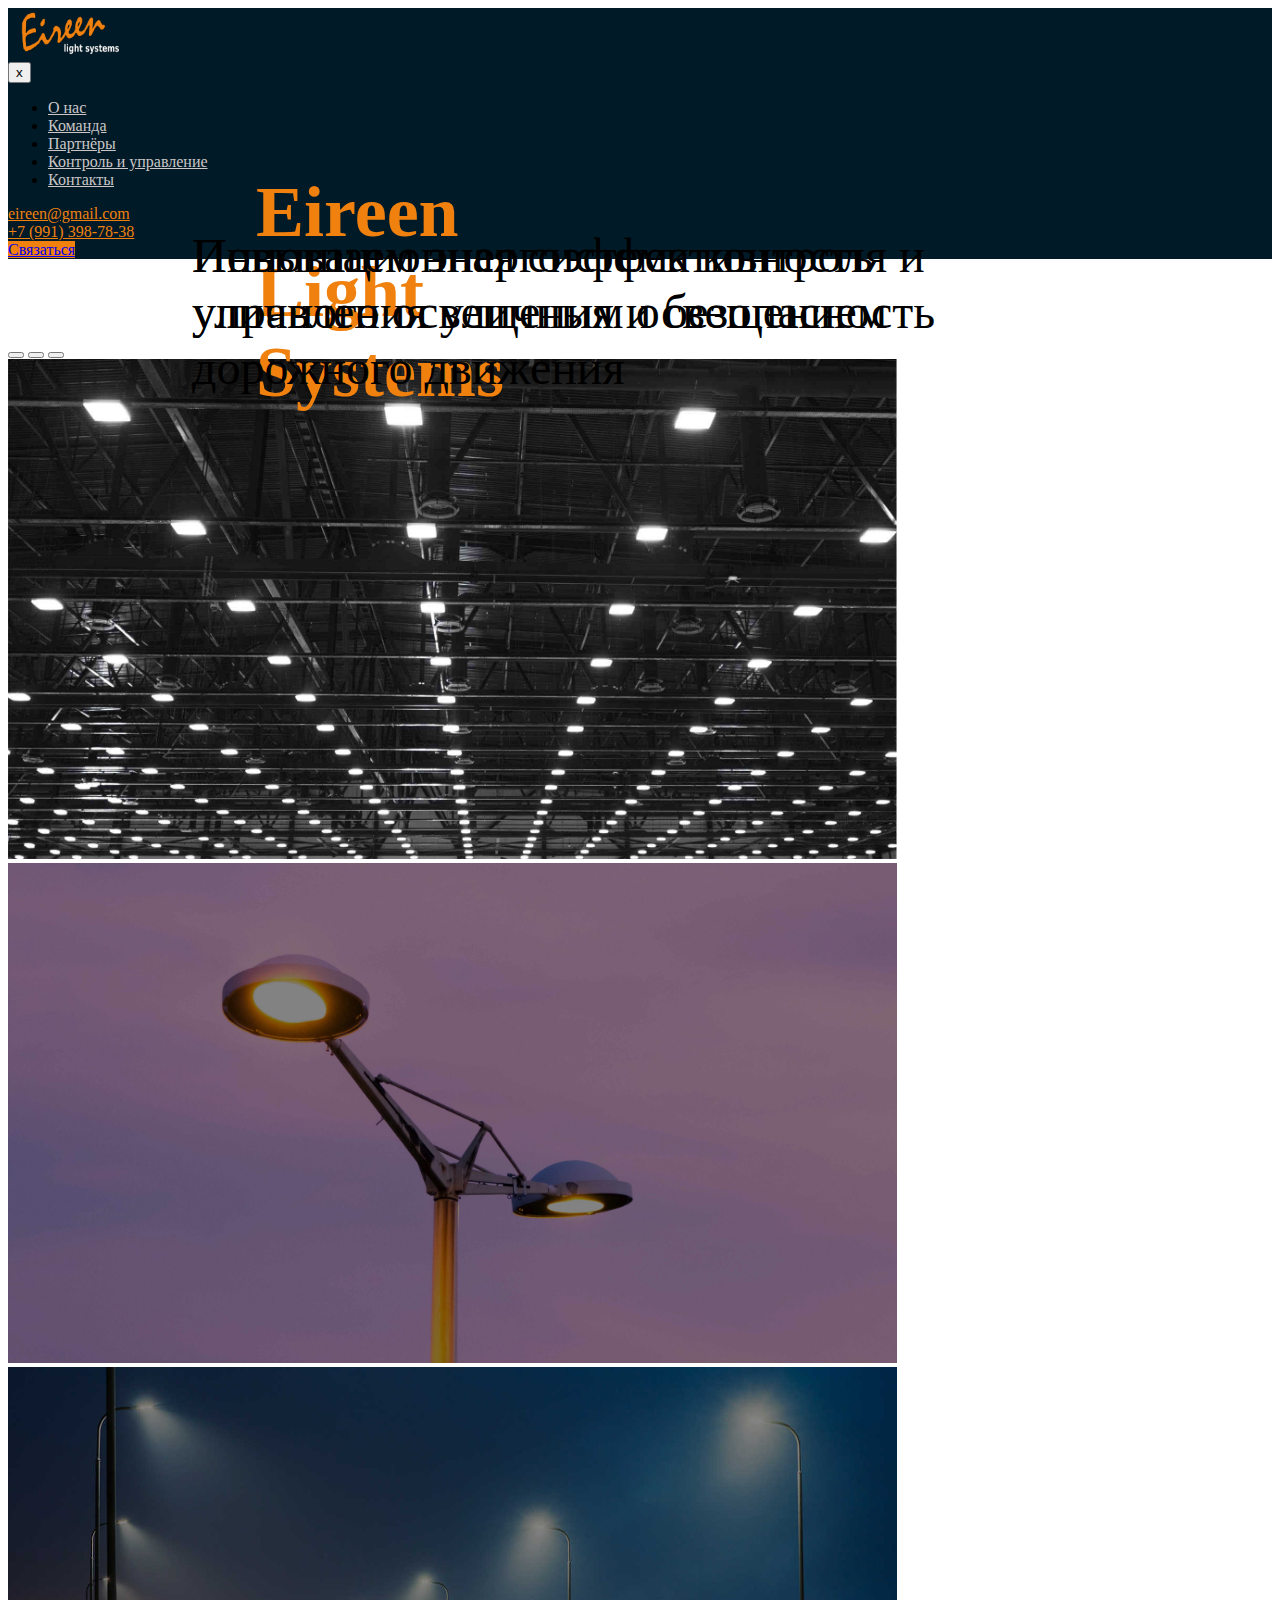
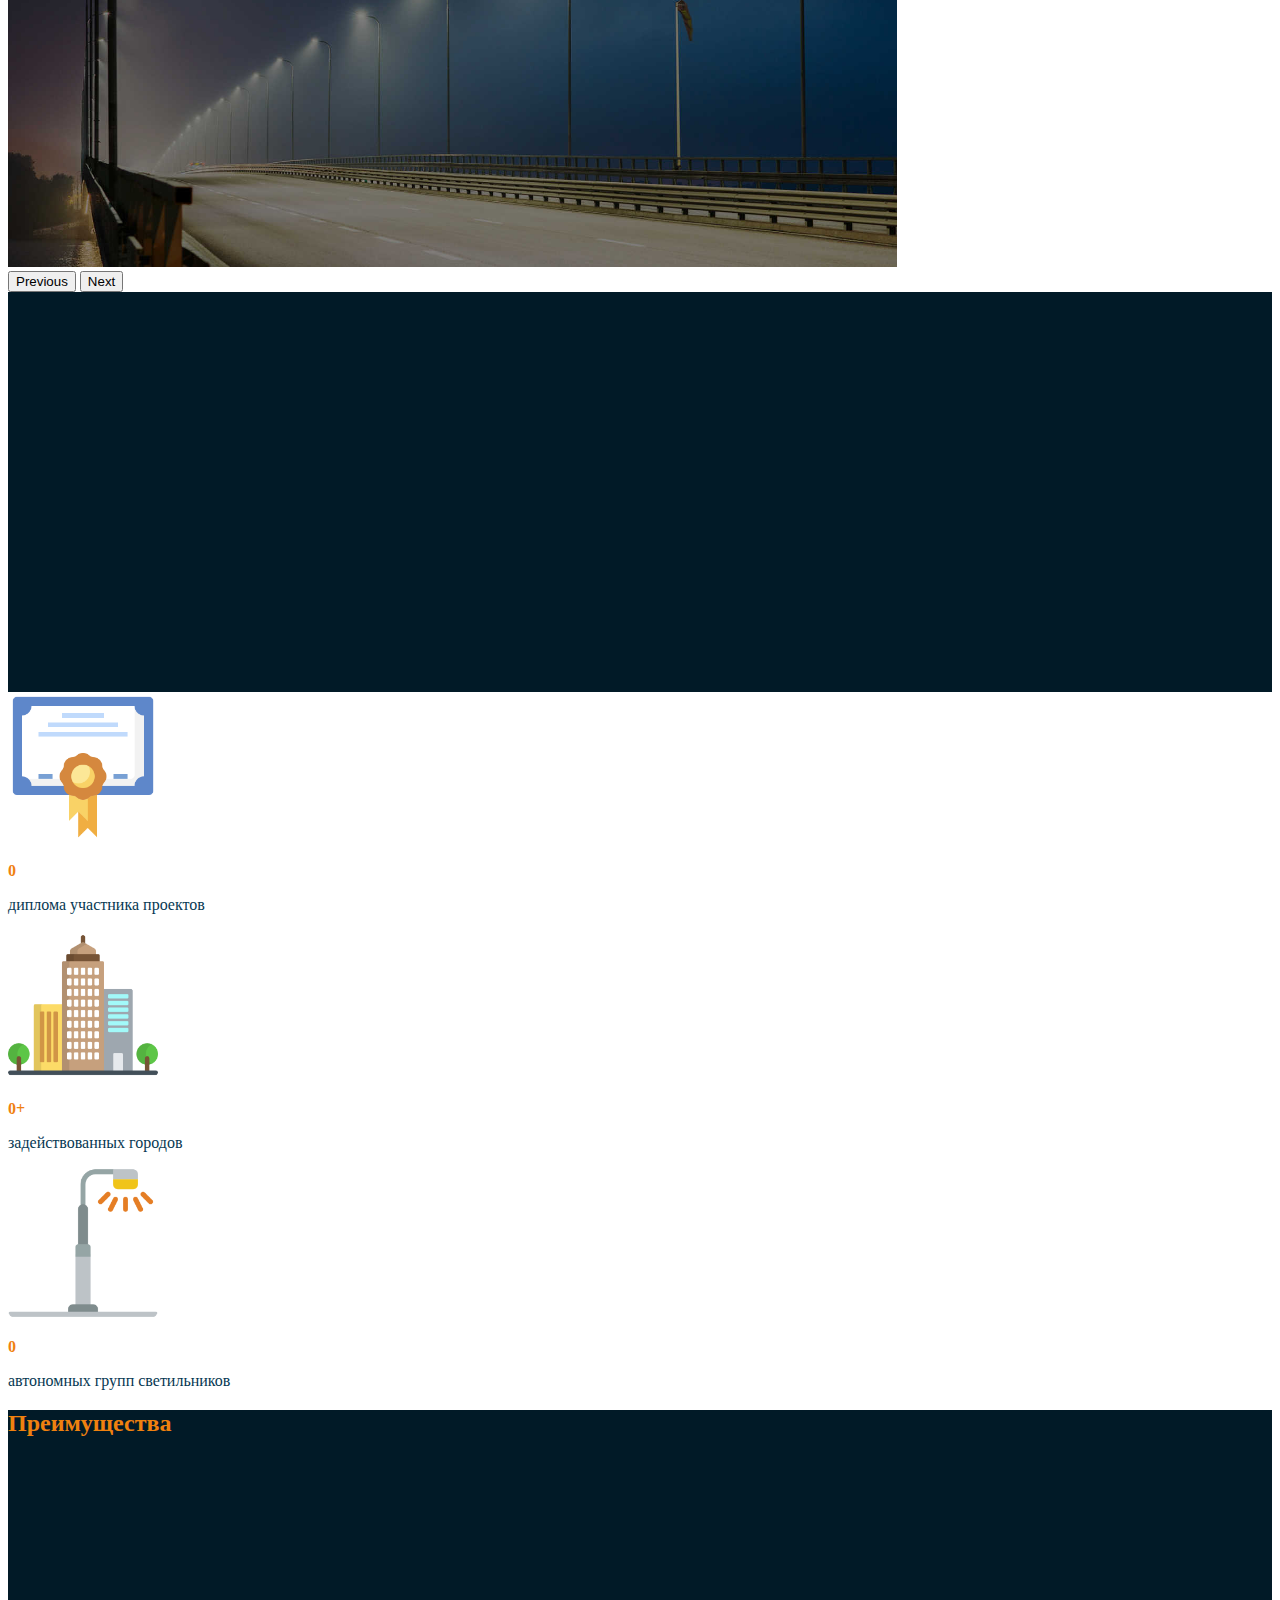
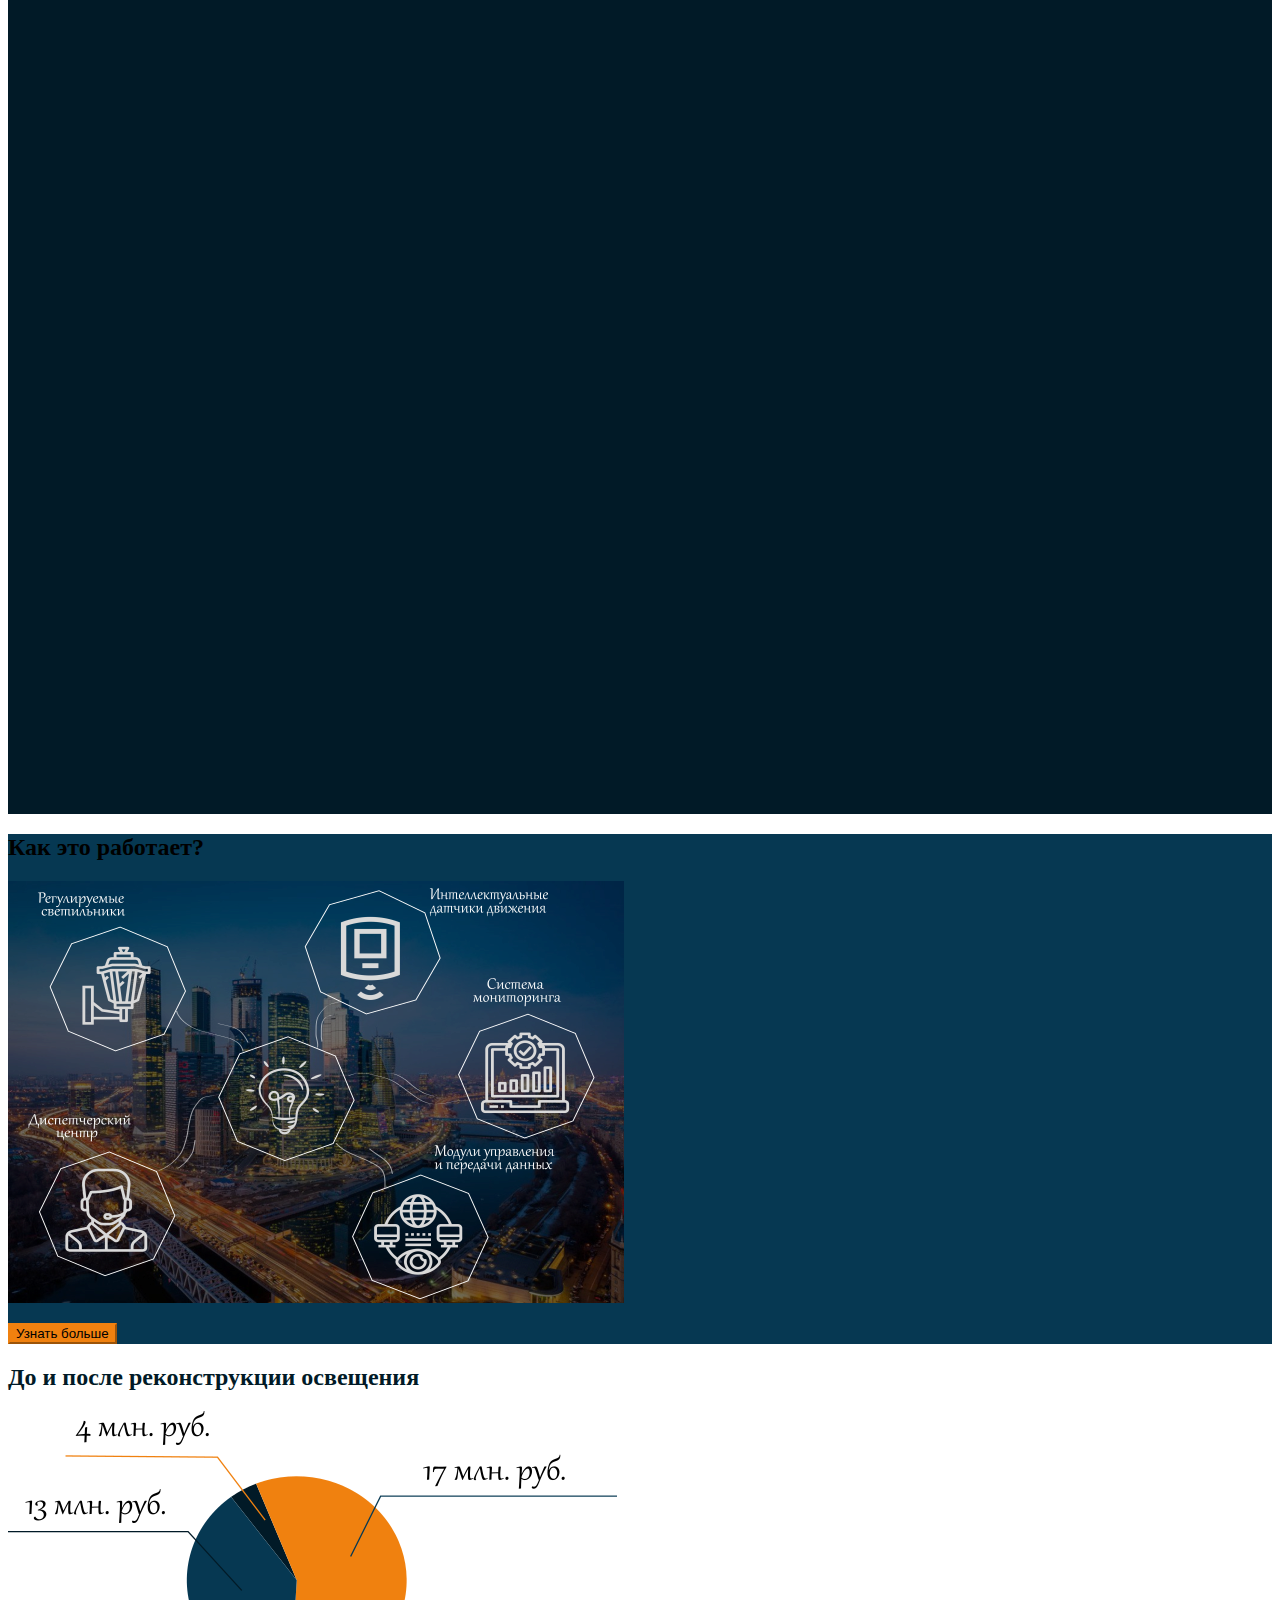
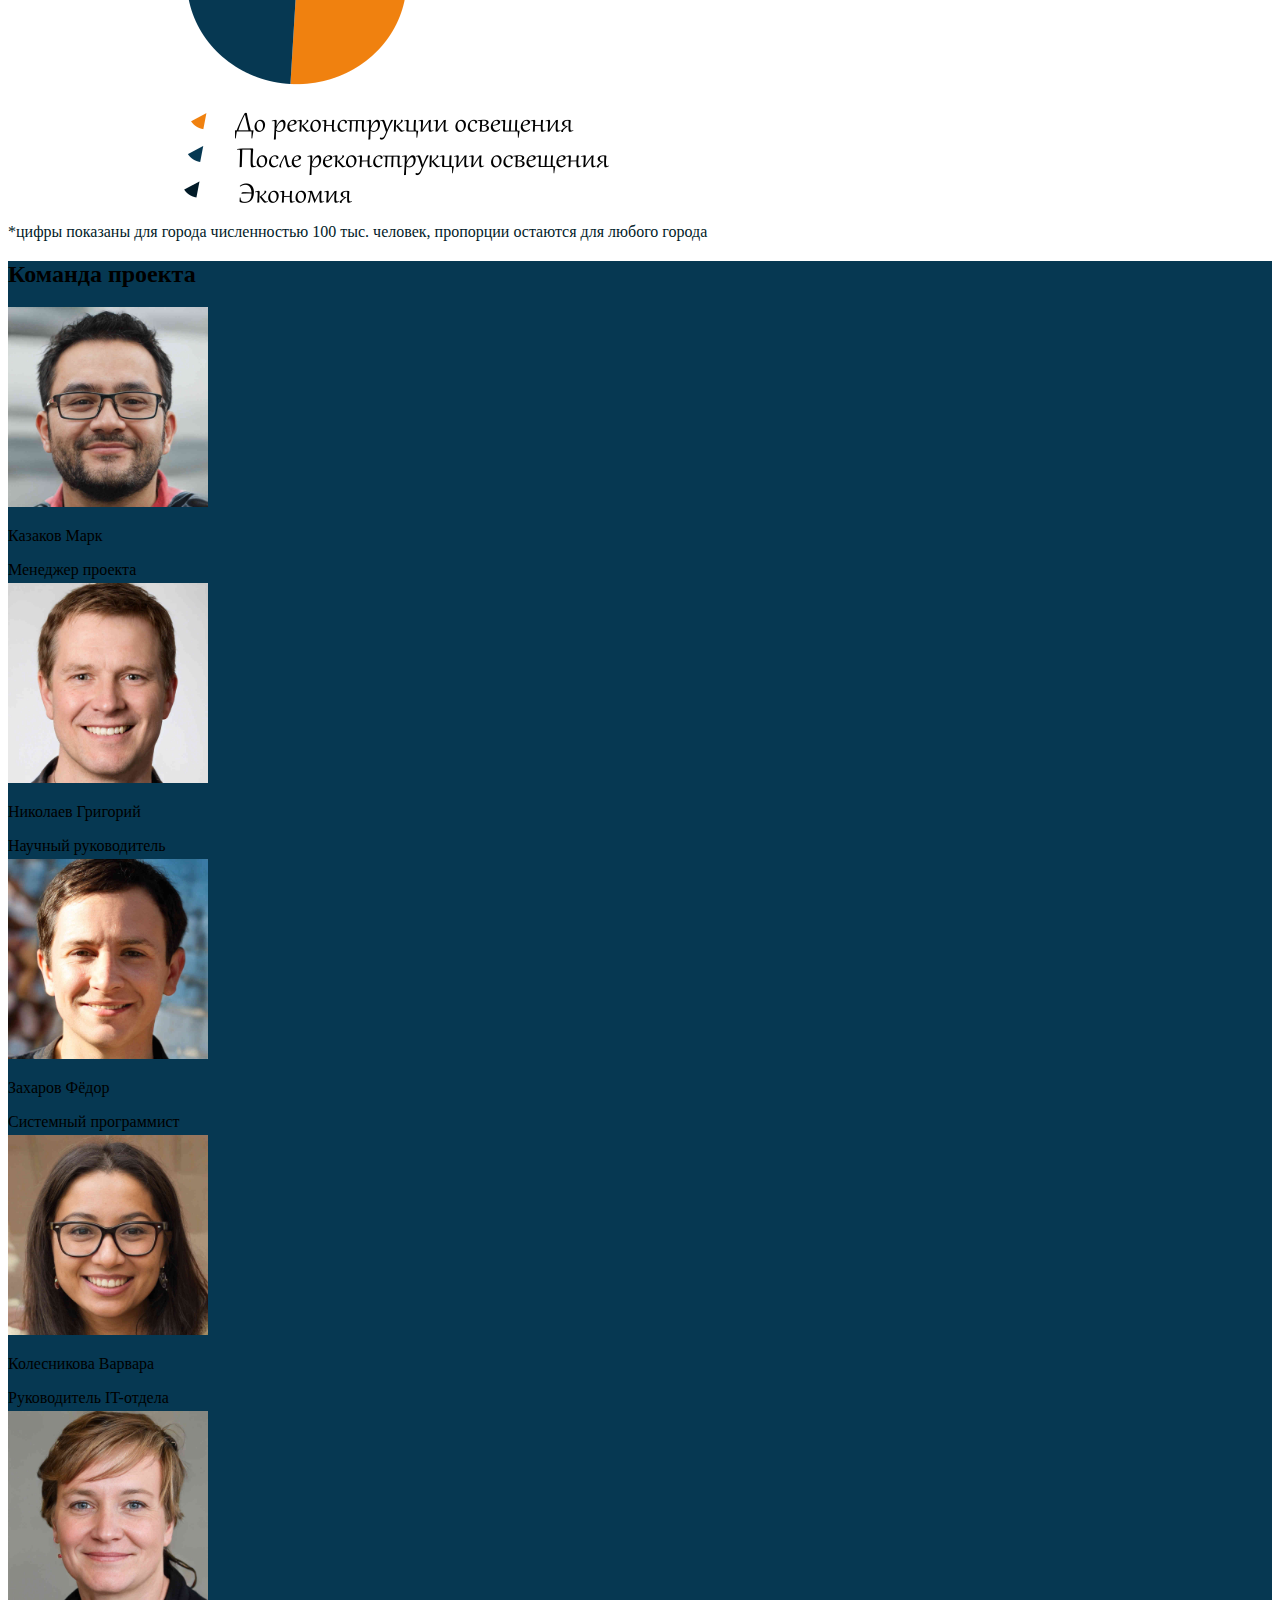
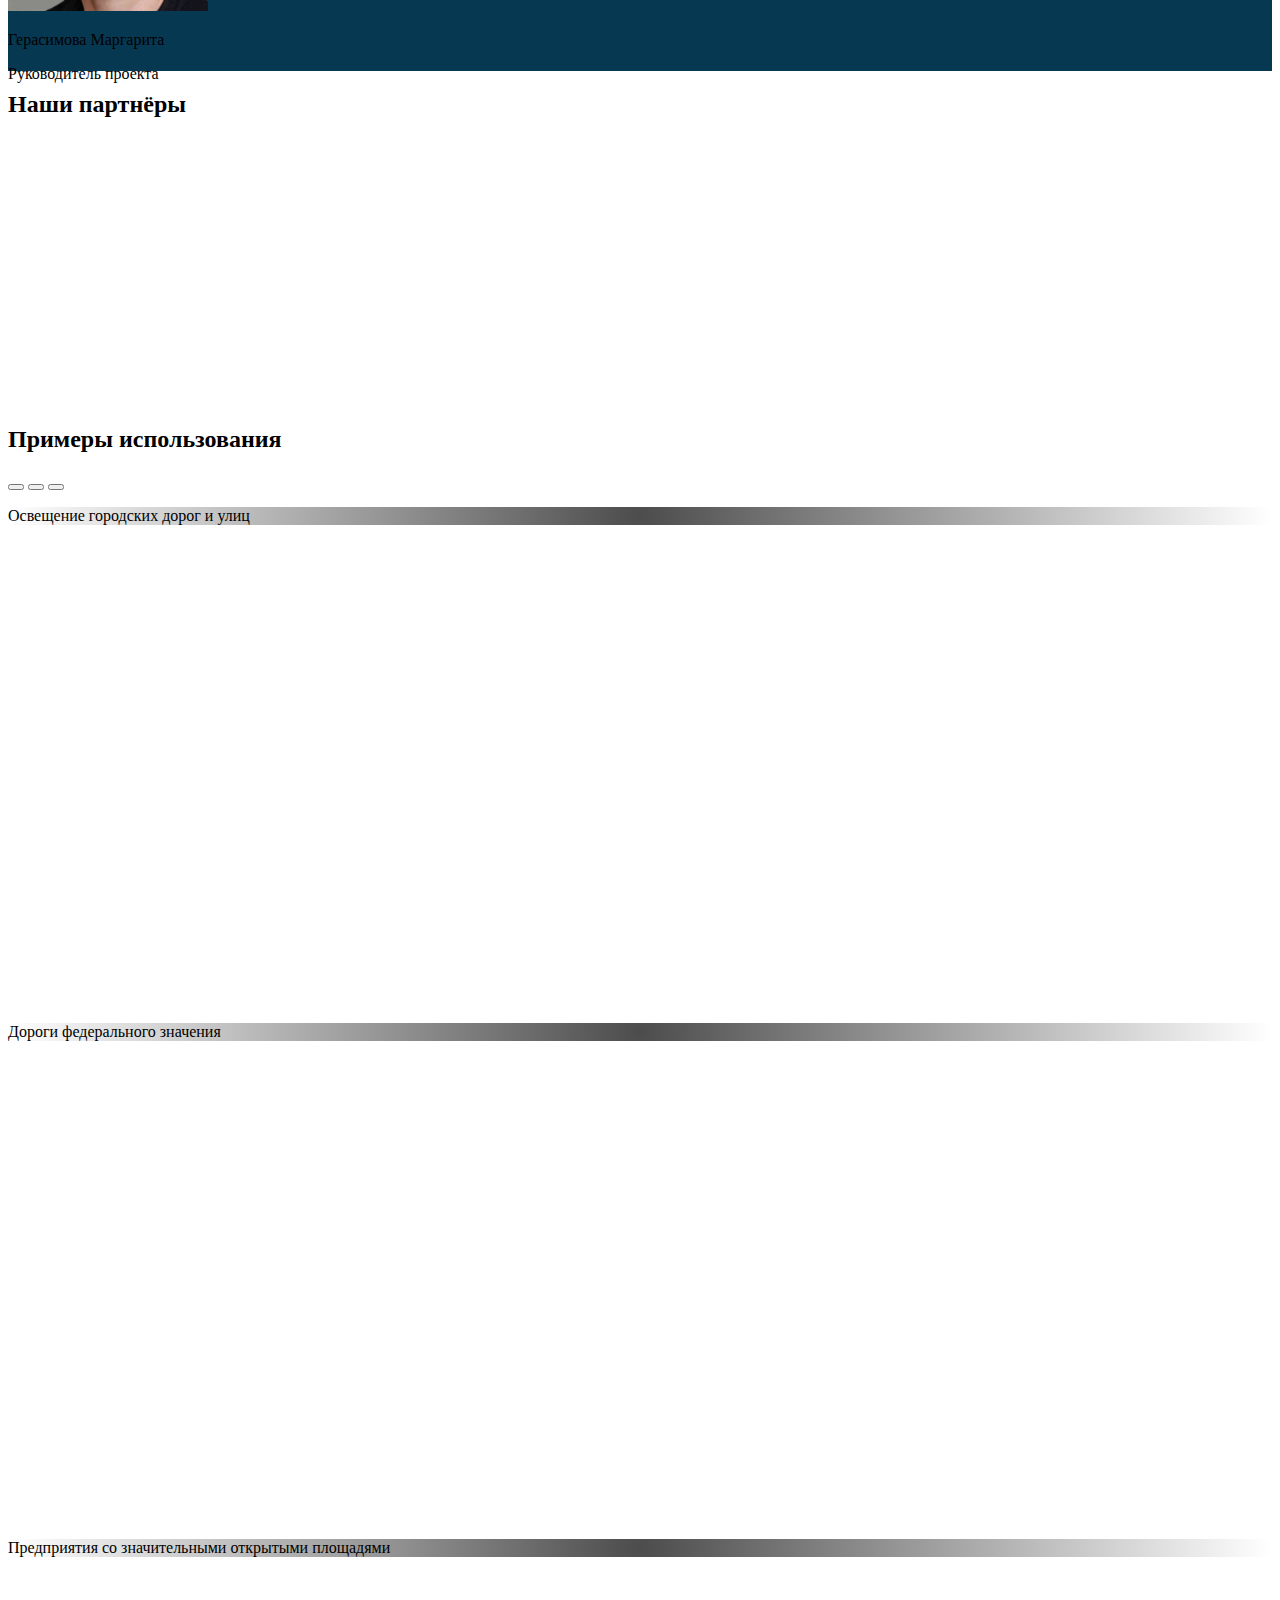
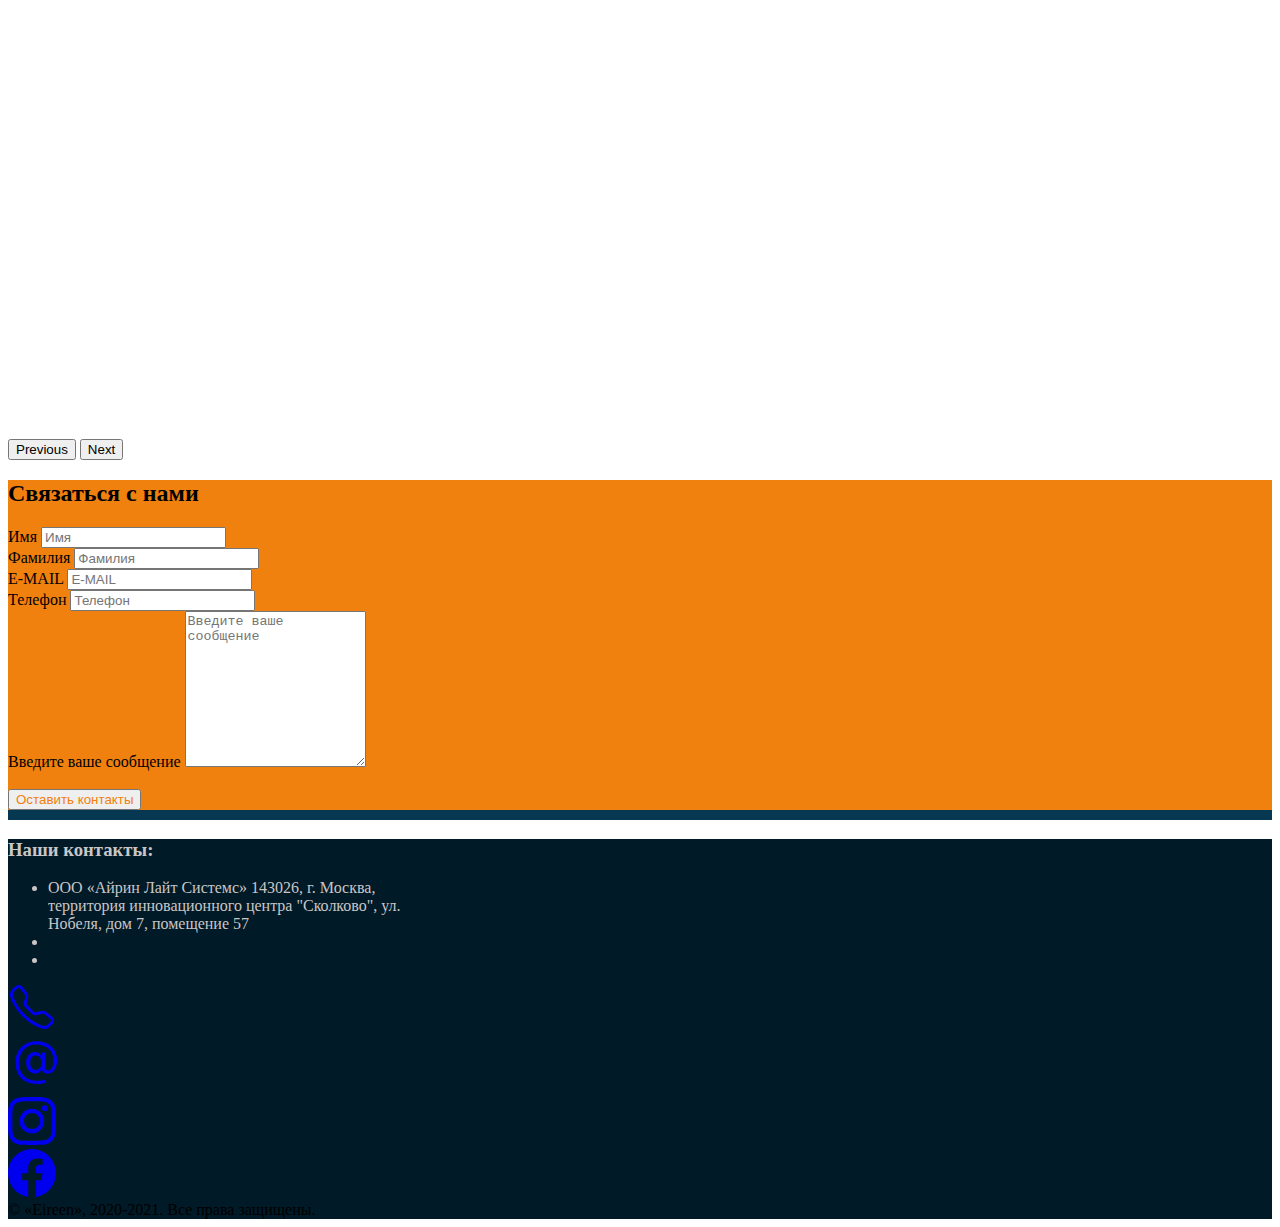
==== index.html @ d7a0645b "adaptive text and icons in footer" ====
﻿<!DOCTYPE html>
<html lang="ru">
    <head>
        <meta charset="UTF-8">
        <meta name="viewport" content="width=device-width, initial-scale=1.0">
        <link rel="stylesheet" href="css/colors.css">
        <link rel="stylesheet" href="css/main.css">
        <link href="https://cdn.jsdelivr.net/npm/bootstrap@5.1.3/dist/css/bootstrap.min.css" rel="stylesheet" integrity="sha384-1BmE4kWBq78iYhFldvKuhfTAU6auU8tT94WrHftjDbrCEXSU1oBoqyl2QvZ6jIW3" crossorigin="anonymous">
        <link rel="icon" href="images/icon.png" type="image/png">
        <title>Eireen</title>
    </head>
    <body>
        <header class="page-header">
            <nav class="d-flex flex-wrap align-items-center justify-content-center justify-content-md-between py-3 px-4 bg-primary-1 fixed-top dropdown">
                <a href="index.html" class="d-flex align-items-center col-md-auto mb-2 mb-md-0 text-dark text-decoration-none">
                    <img id="logo" src="images/logom.png" alt="Eireen" />
                </a>
                <div class="col d-flex d-md-none justify-content-end">
                    <button class="btn btn-primary" data-bs-toggle="collapse" data-bs-target="#header-collapse">x</button>
                </div>
                <div class="col-12 col-md-auto mb-2 mb-md-0 d-md-block collapse" id="header-collapse">
                    <ul class="nav justify-content-center flex-column flex-md-row">
                        <li><a href="#" class="nav-link px-2 fg-accent-2">О нас</a></li>
                        <li><a href="#team" class="nav-link px-2 fg-accent-2">Команда</a></li>
                        <li><a href="#partners" class="nav-link px-2 fg-accent-2">Партнёры</a></li>
                        <li><a href="control-and-management.html" class="nav-link px-2 fg-accent-2">Контроль и управление</a></li>
                        <li class="d-inline d-md-none"><a href="#contact" class="nav-link px-2 fg-accent-2">Контакты</a></li>
                    </ul>
                </div>
                <div class="col-12 col-md-auto d-none d-md-flex justify-content-center">
                    <div class="text-end fg-accent-1 me-3 d-none d-lg-block">
                        <a href="mailto:eireen@gmail.com" class="text-decoration-none fg-accent-1">eireen@gmail.com</a>
                        <br />
                        <a href="tel:+79913987838" class="text-decoration-none fg-accent-1">+7 (991) 398-78-38</a>
                    </div>
                    <div class="d-flex align-items-center">
                        <a href="#contact" class="btn btn-primary bg-accent-1 border-accent-1">Связаться</a>
                    </div>
                </div>
            </nav>
        </header>
        <main class="main">
            <!-- Slider section -->
            <section id="slider">
                <div id="main-carousel" class="carousel slide" data-bs-ride="carousel">
                    <div class="carousel-indicators">
                        <button type="button" data-bs-target="#main-carousel" data-bs-slide-to="0" class="active" aria-current="true" aria-label="Slide 1"></button>
                        <button type="button" data-bs-target="#main-carousel" data-bs-slide-to="1" aria-label="Slide 2"></button>
                        <button type="button" data-bs-target="#main-carousel" data-bs-slide-to="2" aria-label="Slide 3"></button>
                    </div>
                    <div class="carousel-inner">
                        <div class="carousel-item active">
                            <img src="images/lite/slider-1-lite.jpg" class="d-block w-100" alt="..." style="object-fit: cover; height: 500px;">
                            <p style="position: absolute;" class="fg-accent-1 display-header-a">Eireen<br>Light<br>Systems</p>
                        </div>
                        <div class="carousel-item">
                            <img src="images/lite/slider-2-lite.jpg" class="d-block w-100" alt="..." style="object-fit: cover; height: 500px;">
                            <p style="position: absolute;" class="text-light display-text-a">Инновационная система контроля и управления уличным освещением</p>
                        </div>
                        <div class="carousel-item">
                            <img src="images/lite/slider-3-lite.jpg" class="d-block w-100" alt="..." style="object-fit: cover; height: 500px;">
                            <p style="position: absolute;" class="text-light display-text-a">Повышаем энергоэффективность уличного освещения и безопасность дорожного движения</p>
                        </div>
                    </div>
                    <button class="carousel-control-prev" type="button" data-bs-target="#main-carousel" data-bs-slide="prev">
                        <span class="carousel-control-prev-icon" aria-hidden="true"></span>
                        <span class="visually-hidden">Previous</span>
                    </button>
                    <button class="carousel-control-next" type="button" data-bs-target="#main-carousel" data-bs-slide="next">
                        <span class="carousel-control-next-icon" aria-hidden="true"></span>
                        <span class="visually-hidden">Next</span>
                    </button>
                </div>
            </section>
            <!-- Slider section -->
            <!-- Slogan section -->
            <section id="slogan" style="height: 400px;">
                <div class="mask-wrapper">
                    <div class="mask-top d-flex align-items-center justify-content-center circle-item" style="height: 400px; background-color: white;">
                        <div class="text-center">
                            <h1 class="fg-primary-1"><strong>Свет путешествует с тобой</strong></h1>
                            <span class="fg-accent-1">Eireen Light Systems</span>
                        </div>
                    </div>
                    <div class="mask-bottom bg-primary-1" style="height: 400px;"></div>
                </div>
            </section>
            <!-- Slogan section -->
            <!-- Achievements section -->
            <section id="achievements" class="pb-5 d-flex justify-content-center">
                <div class="container row">
                    <div class="col text-center my-2">
                        <img src="images/achi-avard.png" style="width: 150px; height: 150px; border-radius: 5%;">
                        <p class="display-1"><strong class="fg-accent-1"><span class="increase-number" data-max="3">0</span></strong></p>
                        <p class="h4 fg-primary-2">диплома участника проектов</p>
                    </div>
                    <div class="col text-center my-2">
                        <img src="images/achi-buildings.png" style="width: 150px; height: 150px; border-radius: 5%;">
                        <p class="display-1" number><strong class="fg-accent-1"><span class="increase-number" data-max="21">0</span>+</strong></p>
                        <p class="h4 fg-primary-2">задействованных городов</p>
                    </div>
                    <div class="col text-center my-2">
                        <img src="images/achi-street-light.png" style="width: 150px; height: 150px; border-radius: 5%;">
                        <p class="display-1"><strong class="fg-accent-1"><span class="increase-number" data-max="80000">0</span></strong></p>
                        <p class="h4 fg-primary-2">автономных групп светильников</p>
                    </div>
                </div>
            </section>
            <!-- Achievements section -->
            <!-- Advantages section -->
            <section id="main-functions" class="py-5 bg-primary-1">
                <h2 class="h1 text-center mb-5 fg-accent-1">Преимущества</h2>
                <div class="container text-light">
                    <div class="row mb-3 fade-in-item">
                        <div class="col-lg-2 col-xxl-1 d-none d-sm-none d-lg-block">
                            <div class="ms-md-0 ms-lg-3 ms-xl-5 ms-xxl-0">
                                <img src="images/mandarin-number-01.png" alt="01">
                            </div>
                        </div>
                        <div class="col col-lg-10 col-xxl-11 ps-xxl-5">
                            <h3>Экономия энергии</h3>
                            <p>
                                Изменение яркости светильников повзоляет снизить затраты электроэнергии
                                от 15 до 80 процентов, в зависимости от интенсивности движения на том или
                                ином участке дороги в течение суток.
                            </p>
                        </div>
                    </div>
                    <div class="row mb-3 fade-in-item">
                        <div class="col-lg-2 col-xxl-1 d-none d-sm-none d-lg-block">
                            <div class="ms-md-0 ms-lg-3 ms-xl-5 ms-xxl-0">
                                <img src="images/mandarin-number-02.png" alt="02">
                            </div>
                        </div>
                        <div class="col col-lg-10 col-xxl-11 ps-xxl-5">
                            <h3>Обеспечение безопасности на дорогах</h3>
                            <p>
                                Более яркое освещение при плохой видимости на дороге,
                                предотвращение аварий, обнаружение нарушений дорожного движения.
                            </p>
                        </div>
                    </div>
                    <div class="row mb-3 fade-in-item">
                        <div class="col-lg-2 col-xxl-1 d-none d-sm-none d-lg-block">
                            <div class="ms-md-0 ms-lg-3 ms-xl-5 ms-xxl-0">
                                <img src="images/mandarin-number-03.png" alt="03">
                            </div>
                        </div>
                        <div class="col col-lg-10 col-xxl-11 ps-xxl-5">
                            <h3>Диагностика неисправностей</h3>
                            <p>
                                Сбор и обработка данных о состоянии оборудования позволяют
                                уменьшить время на поиск и ремонт неисправностей системы освещения.
                            </p>
                        </div>
                    </div>
                    <div class="row mb-3 fade-in-item">
                        <div class="col-lg-2 col-xxl-1 d-none d-sm-none d-lg-block">
                            <div class="ms-md-0 ms-lg-3 ms-xl-5 ms-xxl-0">
                                <img src="images/mandarin-number-04.png" alt="04">
                            </div>
                        </div>
                        <div class="col col-lg-10 col-xxl-11 ps-xxl-5">
                            <h3>Автоматическое и ручное управление</h3>
                            <p>
                                Перенастройка режимов работы оборудования позволяет адаптировать систему освещения
                                к периодически изменяющимся условиям: эксплуатации оборудования, окружающей среды,
                                состояния дорожных правил и т.д.
                            </p>
                        </div>
                    </div>
                    <div class="row mb-3 fade-in-item">
                        <div class="col-lg-2 col-xxl-1 d-none d-sm-none d-lg-block">
                            <div class="ms-md-0 ms-lg-3 ms-xl-5 ms-xxl-0">
                                <img src="images/mandarin-number-05.png" alt="05">
                            </div>
                        </div>
                        <div class="col col-lg-10 col-xxl-11 ps-xxl-5">
                            <h3>Работа при Российских морозах</h3>
                            <p>
                                Осветительные приборы соответствуют современным стандартам,
                                что позволяет сохранять их работу при температурах до -40&deg;C.
                            </p>
                        </div>
                    </div>
                </div>
            </section>
            <!-- Advantages section -->
            <!-- Control and management section -->
            <section id="stat" class="py-5 bg-primary-2">
                <h2 class="h1 text-center text-light">Как это работает?</h2>
                <p /><div class="d-flex flex-wrap align-items-center justify-content-center">
                    <img class="stat" src="images/control.png" />
                </div>
                <p /><div class="d-flex flex-wrap align-items-center justify-content-center">
                    <button type="button" class="btn btn-primary bg-accent-1 border-accent-1" onclick="window.location.href='control-and-management.html'">Узнать больше</button>
                </div>
            </section>
            <!-- Control and management section -->
            <!-- Statistics section -->
            <section id="stat" class="py-5">
                <h2 class="h1 text-center fg-primary-1">До и после реконструкции освещения</h2>
                <div class="d-flex flex-wrap align-items-center justify-content-center">
                    <img class="stat" src="images/stat.png" />
                </div>
                <p /><div class="text-center fg-primary-1">
                    *цифры показаны для города численностью 100 тыс. человек, пропорции остаются для любого города
                </div>
            </section>
            <!-- Statistics section -->
            <!-- Project team section -->
            <section id="team" class="bg-primary-2 text-light py-5">
                <h2 class="h1 text-center"><a name="team">Команда проекта</a></h2>
                <div class="d-flex flex-wrap justify-content-center">
                    <div class="person-box text-center m-5">
                        <p>
                            <img src="images/lite/original-p1-lite.jpg" alt="Казаков Марк" title="Казаков Марк">
                        </p>
                        <p class="h4">Казаков Марк</p>
                        <p>Менеджер проекта</p>
                    </div>
                    <div class="person-box text-center m-5">
                        <p>
                            <img src="images/lite/original-p2-lite.jpg" alt="Николаев Григорий" title="Николаев Григорий">
                        </p>
                        <p class="h4">Николаев Григорий</p>
                        <p>Научный руководитель</p>
                    </div>
                    <div class="person-box text-center m-5">
                        <p>
                            <img src="images/lite/original-p3-lite.jpg" alt="Захаров Фёдор" title="Захаров Фёдор">
                        </p>
                        <p class="h4">Захаров Фёдор</p>
                        <p>Системный программист</p>
                    </div>
                </div>
                <div class="d-flex flex-wrap justify-content-center">
                    <div class="person-box text-center m-5">
                        <p>
                            <img src="images/lite/original-p4-lite.jpg" alt="Колесникова Варвара" title="Колесникова Варвара">
                        </p>
                        <p class="h4">Колесникова Варвара</p>
                        <p>Руководитель IT-отдела</p>
                    </div>
                    <div class="person-box text-center m-5">
                        <p>
                            <img src="images/lite/original-p5-lite.jpg" alt="Герасимова Маргарита" title="Герасимова Маргарита">
                        </p>
                        <p class="h4">Герасимова Маргарита</p>
                        <p>Руководитель проекта</p>
                    </div>
                </div>
            </section>
            <!-- Project team section -->
            <!-- Partners section -->
            <section id="partners" class="py-5">
                <h2 class="h1 text-center mb-5"><a name="partners">Наши партнёры</a></h2>
                <div class="d-flex justify-content-center flex-wrap">
                    <img class="partner-logo" src="images/logo-fasie.png" />
                    <img class="partner-logo" src="images/logo-izhgorsvet.png" />
                    <img class="partner-logo" src="images/logo-irz.png" />
                    <img class="partner-logo" src="images/logo-skolkovo.png" />
                    <img class="partner-logo" src="images/logo-innoagency.png" />
                    <img class="partner-logo" src="images/logo-msur.png" />
                </div>
            </section>
            <!-- Partners section -->
            <!-- Usage examples section -->
            <section id="usage-examples" class="pt-5">
                <h2 class="h1 text-center mb-5">Примеры использования</h2>
                <div id="usage-examples-carousel" class="carousel slide carousel-fade" data-bs-ride="carousel">
                    <div class="carousel-indicators">
                        <button type="button" data-bs-target="#usage-examples-carousel" data-bs-slide-to="0" class="active" aria-current="true" aria-label="Slide 1"></button>
                        <button type="button" data-bs-target="#usage-examples-carousel" data-bs-slide-to="1" aria-label="Slide 2"></button>
                        <button type="button" data-bs-target="#usage-examples-carousel" data-bs-slide-to="2" aria-label="Slide 3"></button>
                    </div>
                    <div class="carousel-inner">
                        <div class="carousel-item active" style="background-image: url(images/lite/slider-usage-examples-1-lite.jpg);">
                            <div class="carousel-caption">
                                <p class="h4">Освещение городских дорог и улиц</p>
                            </div>
                        </div>
                        <div class="carousel-item" style="background-image: url(images/lite/slider-usage-examples-2-lite.jpg);">
                            <div class="carousel-caption">
                                <p class="h4">Дороги федерального значения</p>
                            </div>
                        </div>
                        <div class="carousel-item" style="background-image: url(images/lite/slider-usage-examples-3-lite.jpg);">
                            <div class="carousel-caption">
                                <p class="h4">Предприятия со значительными открытыми площадями</p>
                            </div>
                        </div>
                    </div>
                    <button class="carousel-control-prev" type="button" data-bs-target="#usage-examples-carousel" data-bs-slide="prev">
                        <span class="carousel-control-prev-icon" aria-hidden="true"></span>
                        <span class="visually-hidden">Previous</span>
                    </button>
                    <button class="carousel-control-next" type="button" data-bs-target="#usage-examples-carousel" data-bs-slide="next">
                        <span class="carousel-control-next-icon" aria-hidden="true"></span>
                        <span class="visually-hidden">Next</span>
                    </button>
                </div>
            </section>
            <!-- Usage examples section -->
            <!-- Contact us section -->
            <a name="contact"></a>
            <section id="contact-us" class="py-5 bg-accent-1">
                <h2 class="h1 text-center text-light mb-5">Связаться с нами</h2>
                <div class="container d-flex align-items-center justify-content-center">
                    <form>
                        <div class="row mb-3">
                            <div class="col-sm-6 text-center">
                                <label class="visually-hidden" for="specificSizeInputName">Имя</label>
                                <input type="text" class="form-control" id="specificSizeInputName" placeholder="Имя">
                            </div>
                            <div class="col-sm-6 text-center">
                                <label class="visually-hidden" for="specificSizeInputName">Фамилия</label>
                                <input type="text" class="form-control" id="specificSizeInputName" placeholder="Фамилия">
                            </div>
                        </div>
                        <div class="row mb-3">
                            <div class="col-sm-6 text-center">
                                <label class="visually-hidden" for="specificSizeInputName">E-MAIL</label>
                                <input type="text" class="form-control" id="specificSizeInputName" placeholder="E-MAIL">
                            </div>
                            <div class="col-sm-6 text-center">
                                <label class="visually-hidden" for="specificSizeInputName">Телефон</label>
                                <input type="text" class="form-control" id="specificSizeInputName" placeholder="Телефон">
                            </div>
                        </div>
                        <div class="mb-10">
                            <label class="visually-hidden" for="specificSizeInputName">Введите ваше сообщение</label>
                            <textarea class="form-control" id="exampleFormControlTextarea1" rows="10" placeholder="Введите ваше сообщение"></textarea>
                        </div>
                        <div class="col-md-15 text-center">
                            <br /><button type="button" class="btn btn-light fg-accent-1">Оставить контакты</button>
                        </div>
                    </form>
                </div>
            </section>
            <!-- Contact us section -->

            <div class="bg-primary-2" style="height: 10px;"></div>
        </main>
        <footer class="bg-primary-1 px-4">
            <div id="icons-col" class="row row-cols-md-2 py-3 px-sm-4 fg-accent-2">
                <div class="col">
                    <h3>Наши контакты:</h3>
                    <ul class="nav flex-column">
                        <li class="nav-item mb-2">ООО «Айрин Лайт Системс» 143026, г. Москва, территория инновационного центра "Сколково", ул. Нобеля, дом 7, помещение 57 </li>
                        <li class="nav-item mb-2"></li>
                        <li class="nav-item mb-2"></li>
                    </ul>
                </div>
                <div class="col row row-cols-4 align-items-center justify-content-evenly justify-content-md-center">
                    <div class="col-1 col-md-3 col-lg-2">
                        <a href="tel:+79913987838">
                            <svg xmlns="http://www.w3.org/2000/svg" width="48" height="44" fill="currentColor" class="bi bi-telephone" viewBox="0 0 16 16">
                                <path d="M3.654 1.328a.678.678 0 0 0-1.015-.063L1.605 2.3c-.483.484-.661 1.169-.45 1.77a17.568 17.568 0 0 0 4.168 6.608 17.569 17.569 0 0 0 6.608 4.168c.601.211 1.286.033 1.77-.45l1.034-1.034a.678.678 0 0 0-.063-1.015l-2.307-1.794a.678.678 0 0 0-.58-.122l-2.19.547a1.745 1.745 0 0 1-1.657-.459L5.482 8.062a1.745 1.745 0 0 1-.46-1.657l.548-2.19a.678.678 0 0 0-.122-.58L3.654 1.328zM1.884.511a1.745 1.745 0 0 1 2.612.163L6.29 2.98c.329.423.445.974.315 1.494l-.547 2.19a.678.678 0 0 0 .178.643l2.457 2.457a.678.678 0 0 0 .644.178l2.189-.547a1.745 1.745 0 0 1 1.494.315l2.306 1.794c.829.645.905 1.87.163 2.611l-1.034 1.034c-.74.74-1.846 1.065-2.877.702a18.634 18.634 0 0 1-7.01-4.42 18.634 18.634 0 0 1-4.42-7.009c-.362-1.03-.037-2.137.703-2.877L1.885.511z" />
                            </svg>
                        </a>
                    </div>
                    <div class="col-1 col-md-3 col-lg-2">
                        <a href="mailto:eireen@gmail.com">
                            <svg xmlns="http://www.w3.org/2000/svg" width="60" height="60" fill="currentColor" class="bi bi-at" viewBox="0 0 16 16">
                                <path d="M13.106 7.222c0-2.967-2.249-5.032-5.482-5.032-3.35 0-5.646 2.318-5.646 5.702 0 3.493 2.235 5.708 5.762 5.708.862 0 1.689-.123 2.304-.335v-.862c-.43.199-1.354.328-2.29.328-2.926 0-4.813-1.88-4.813-4.798 0-2.844 1.921-4.881 4.594-4.881 2.735 0 4.608 1.688 4.608 4.156 0 1.682-.554 2.769-1.416 2.769-.492 0-.772-.28-.772-.76V5.206H8.923v.834h-.11c-.266-.595-.881-.964-1.6-.964-1.4 0-2.378 1.162-2.378 2.823 0 1.737.957 2.906 2.379 2.906.8 0 1.415-.39 1.709-1.087h.11c.081.67.703 1.148 1.503 1.148 1.572 0 2.57-1.415 2.57-3.643zm-7.177.704c0-1.197.54-1.907 1.456-1.907.93 0 1.524.738 1.524 1.907S8.308 9.84 7.371 9.84c-.895 0-1.442-.725-1.442-1.914z" />
                            </svg>
                        </a>
                    </div>
                    <div class="col-1 col-md-3 col-lg-2">
                        <a href="https://www.instagram.com">
                            <svg xmlns="http://www.w3.org/2000/svg" width="48" height="48" fill="currentColor" class="bi bi-instagram" viewBox="0 0 16 16">
                                <path d="M8 0C5.829 0 5.556.01 4.703.048 3.85.088 3.269.222 2.76.42a3.917 3.917 0 0 0-1.417.923A3.927 3.927 0 0 0 .42 2.76C.222 3.268.087 3.85.048 4.7.01 5.555 0 5.827 0 8.001c0 2.172.01 2.444.048 3.297.04.852.174 1.433.372 1.942.205.526.478.972.923 1.417.444.445.89.719 1.416.923.51.198 1.09.333 1.942.372C5.555 15.99 5.827 16 8 16s2.444-.01 3.298-.048c.851-.04 1.434-.174 1.943-.372a3.916 3.916 0 0 0 1.416-.923c.445-.445.718-.891.923-1.417.197-.509.332-1.09.372-1.942C15.99 10.445 16 10.173 16 8s-.01-2.445-.048-3.299c-.04-.851-.175-1.433-.372-1.941a3.926 3.926 0 0 0-.923-1.417A3.911 3.911 0 0 0 13.24.42c-.51-.198-1.092-.333-1.943-.372C10.443.01 10.172 0 7.998 0h.003zm-.717 1.442h.718c2.136 0 2.389.007 3.232.046.78.035 1.204.166 1.486.275.373.145.64.319.92.599.28.28.453.546.598.92.11.281.24.705.275 1.485.039.843.047 1.096.047 3.231s-.008 2.389-.047 3.232c-.035.78-.166 1.203-.275 1.485a2.47 2.47 0 0 1-.599.919c-.28.28-.546.453-.92.598-.28.11-.704.24-1.485.276-.843.038-1.096.047-3.232.047s-2.39-.009-3.233-.047c-.78-.036-1.203-.166-1.485-.276a2.478 2.478 0 0 1-.92-.598 2.48 2.48 0 0 1-.6-.92c-.109-.281-.24-.705-.275-1.485-.038-.843-.046-1.096-.046-3.233 0-2.136.008-2.388.046-3.231.036-.78.166-1.204.276-1.486.145-.373.319-.64.599-.92.28-.28.546-.453.92-.598.282-.11.705-.24 1.485-.276.738-.034 1.024-.044 2.515-.045v.002zm4.988 1.328a.96.96 0 1 0 0 1.92.96.96 0 0 0 0-1.92zm-4.27 1.122a4.109 4.109 0 1 0 0 8.217 4.109 4.109 0 0 0 0-8.217zm0 1.441a2.667 2.667 0 1 1 0 5.334 2.667 2.667 0 0 1 0-5.334z" />
                            </svg>
                        </a>
                    </div>
                    <div class="col-1 col-md-3 col-lg-2">
                        <a href="https://www.facebook.com">
                            <svg xmlns="http://www.w3.org/2000/svg" width="48" height="48" fill="currentColor" class="bi bi-facebook" viewBox="0 0 16 16">
                                <path d="M16 8.049c0-4.446-3.582-8.05-8-8.05C3.58 0-.002 3.603-.002 8.05c0 4.017 2.926 7.347 6.75 7.951v-5.625h-2.03V8.05H6.75V6.275c0-2.017 1.195-3.131 3.022-3.131.876 0 1.791.157 1.791.157v1.98h-1.009c-.993 0-1.303.621-1.303 1.258v1.51h2.218l-.354 2.326H9.25V16c3.824-.604 6.75-3.934 6.75-7.951z" />
                            </svg>
                        </a>
                    </div>
                </div>
            </div>
            <div class="d-flex justify-content-center border-top py-3">
                <span class="text-secondary text-center">&copy; &laquo;Eireen&raquo;, 2020-2021. Все права защищены.</span>
            </div>
        </footer>
        <script src="https://cdn.jsdelivr.net/npm/bootstrap@5.1.3/dist/js/bootstrap.bundle.min.js" integrity="sha384-ka7Sk0Gln4gmtz2MlQnikT1wXgYsOg+OMhuP+IlRH9sENBO0LRn5q+8nbTov4+1p" crossorigin="anonymous"></script>
        <script src="https://code.jquery.com/jquery-3.6.0.min.js"></script>
        <script src="js/scroll-trigger.js"></script>
        <script src="js/main.js"></script>
    </body>
</html>
---- css/colors.css ----
:root {
    --color-primary-1: #011A27;
    --color-primary-2: #063852;
    --color-accent-1: #F0810F;
    --color-accent-2: #CAC6C6;
}

.fg-primary-1 {
    color: var(--color-primary-1) !important;
}
.fg-primary-2 {
    color: var(--color-primary-2) !important;
}
.fg-accent-1 {
    color: var(--color-accent-1) !important;
}
.fg-accent-2 {
    color: var(--color-accent-2) !important;
}

.bg-primary-1 {
    background-color: var(--color-primary-1) !important;
}
.bg-primary-2 {
    background-color: var(--color-primary-2) !important;
}
.bg-accent-1 {
    background-color: var(--color-accent-1) !important;
}
.bg-accent-2 {
    background-color: var(--color-accent-2) !important;
}

.border-primary-1 {
    border-color: var(--color-primary-1) !important;
}
.border-primary-2 {
    border-color: var(--color-primary-2) !important;
}
.border-accent-1 {
    border-color: var(--color-accent-1) !important;
}
.border-accent-2 {
    border-color: var(--color-accent-2) !important;
}
---- css/main.css ----
#logo {
    height: 50px;
}

#usage-examples-carousel .carousel-item {
    height: 500px;
    object-fit: cover;
    background-size: cover;
    background-position: center;
    background-attachment: fixed;
    background-repeat: no-repeat;
}
#usage-examples-carousel .carousel-caption {
    background: radial-gradient(circle, rgba(0, 0, 0, 0.7) 0%, rgba(0, 0, 0, 0) 100%);
}

#main-functions img {
    height: 90px;
}

.main {
    margin-top: 82px;
}

.scroll-down .fixed-top {
    transform: translateY(-100%);
    transition: 0.3s;
}

.mask-wrapper {
    position: relative;
}
.mask-top {
    position: absolute;
    top: 0;
    width: 100%;
    z-index: 1;
}
.mask-bottom {
    position: absolute;
    top: 0;
    width: 100%;
}

.circle-item {
    clip-path: circle(0%);
    transition: clip-path 2s;
}
.fade-in-item {
    opacity: 0;
}

.partner-logo {
    height: 130px;
    filter: grayscale(100%);
    transition: filter 0.5s;
    opacity: 0;
}
.partner-logo:hover {
    filter: grayscale(0%);
}

.stat {
    overflow:hidden;
}

/* Person box */
.person-box {
    width: 300px;
    height: 300px;
}
.person-box img {
    width: 250px;
    height: 250px;
}

@media (max-width: 1366px) {
    .person-box {
        width: 260px;
        height: 260px;
    }
    .person-box img {
        width: 200px;
        height: 200px;
    }
}

@media (max-width: 1200px) {
    .person-box {
        width: 150px;
        height: 150px;
    }
    .person-box img {
        width: 150px;
        height: 150px;
    }
    .person-box p.h4 {
        font-size: medium;
    }
    .person-box p {
        font-size: x-small;
    }
}
/* Person box */

/* Adaptive text */
.h1-a {
    font-size: 3.5rem;
}
.fs-5-a {
    font-size: 2.25rem;
}
.display-header-a {
    font-size: 4.5rem;
    line-height: 5rem;
    font-weight: 900;
    left: 20%;
    top: 100px;
}
.display-text-a {
    font-size: 3rem;
    line-height: 3.5rem;
    font-weight: 100;
    left: 15%;
    margin-right: 25%;
    top: 20%;
}

@media (max-width: 1500px) {
    .h1-a {
        font-size: 2.75rem;
    }
    .fs-5-a {
        font-size: 1.60rem;
    }
}

@media (max-width: 1200px) {
    .h1-a {
        font-size: 2rem;
    }
    .fs-5-a {
        font-size: 1.3rem;
    }
}

@media (max-width: 900px) {
    .display-text-a {
        font-size: 2.5rem;
        line-height: 2.5rem;
        left: 20%;
        margin-right: 20%;
        top: 40%;
    }
}

@media (max-width: 600px) {
    .display-header-a {
        font-size: 3.5rem;
        line-height: 4rem;
        font-weight: 900;
        top: 150px;
    }
}

@media (max-width: 500px) {
    .display-text-a {
        font-size: 1.5rem;
        line-height: 1.5rem;
        left: 20%;
        margin-right: 20%;
        top: 40%;
    }
}
/* Adaptive text */

@media (max-width: 767px) {
    #icons-col {
        display: block;
        padding: 0px;
    }
}

@media (min-width: 769px) {
    #icons-col .col ul li {
        width: 28vw;
    }
}
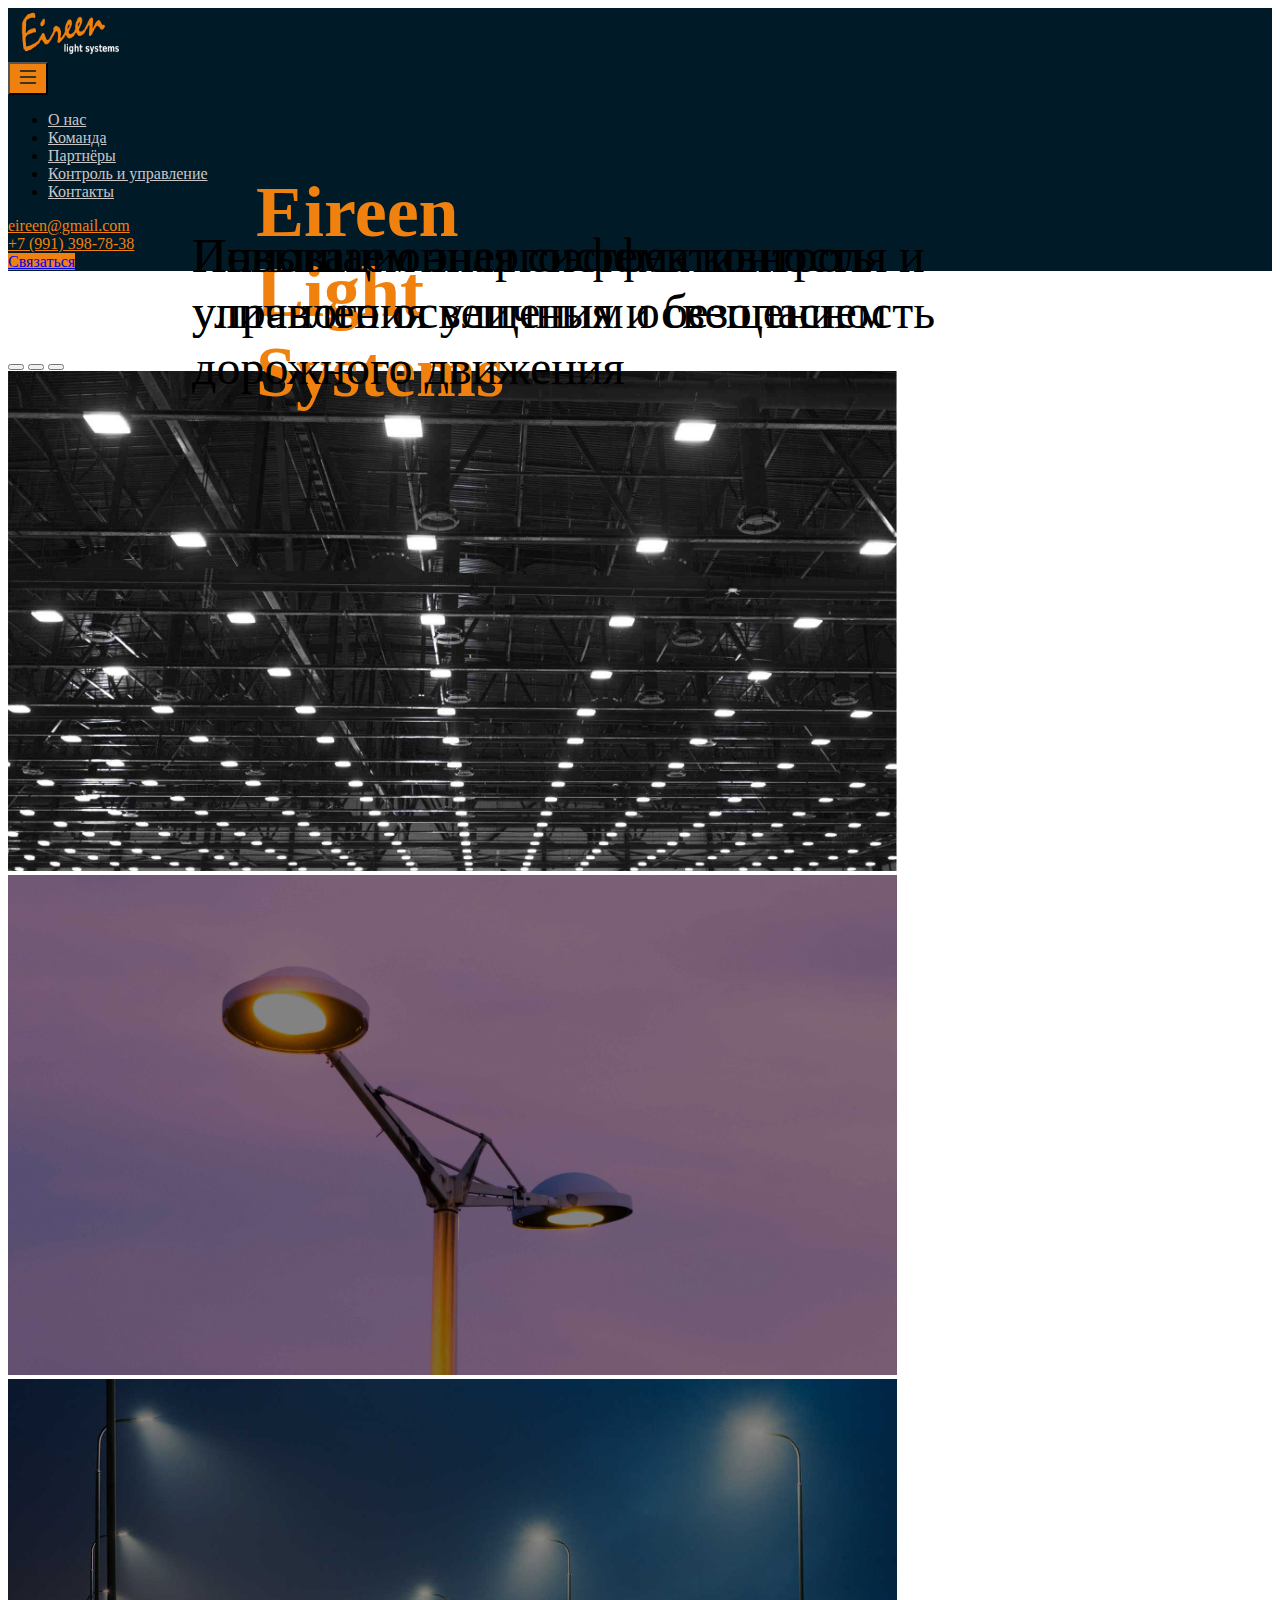
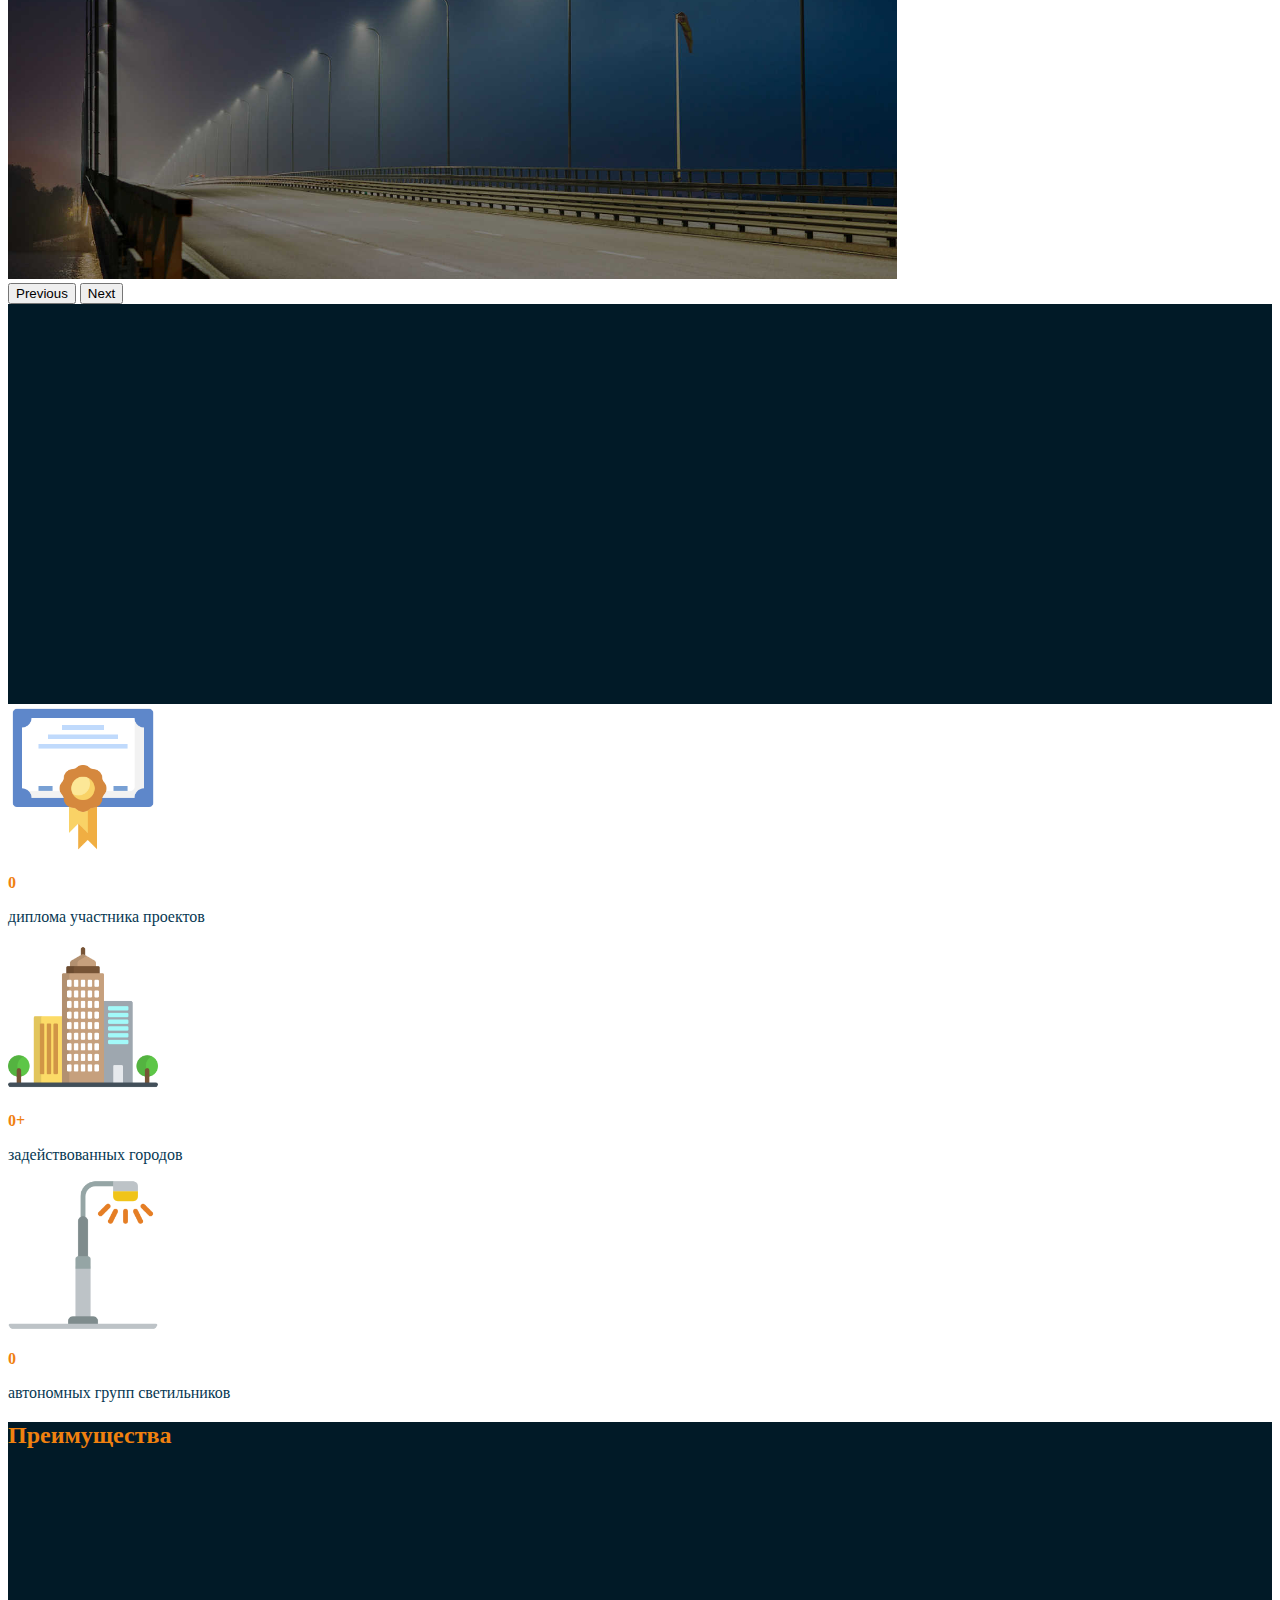
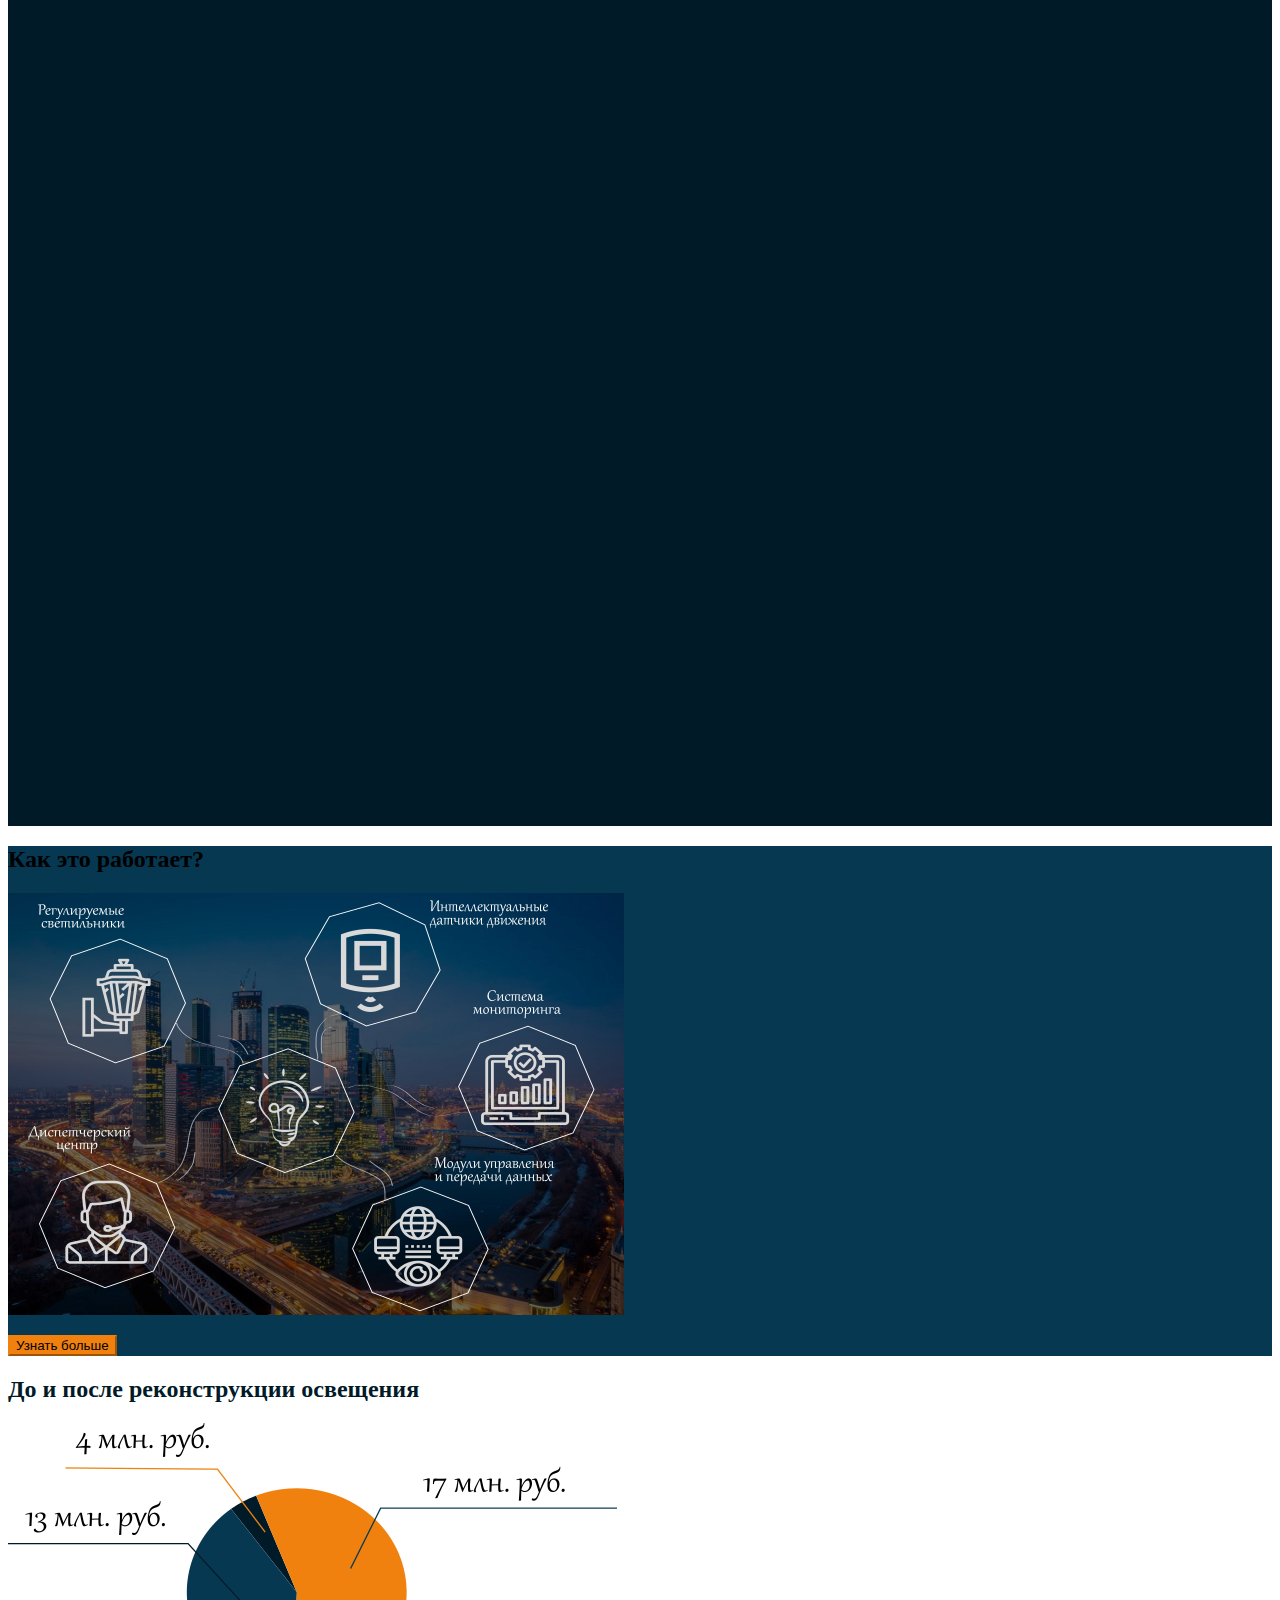
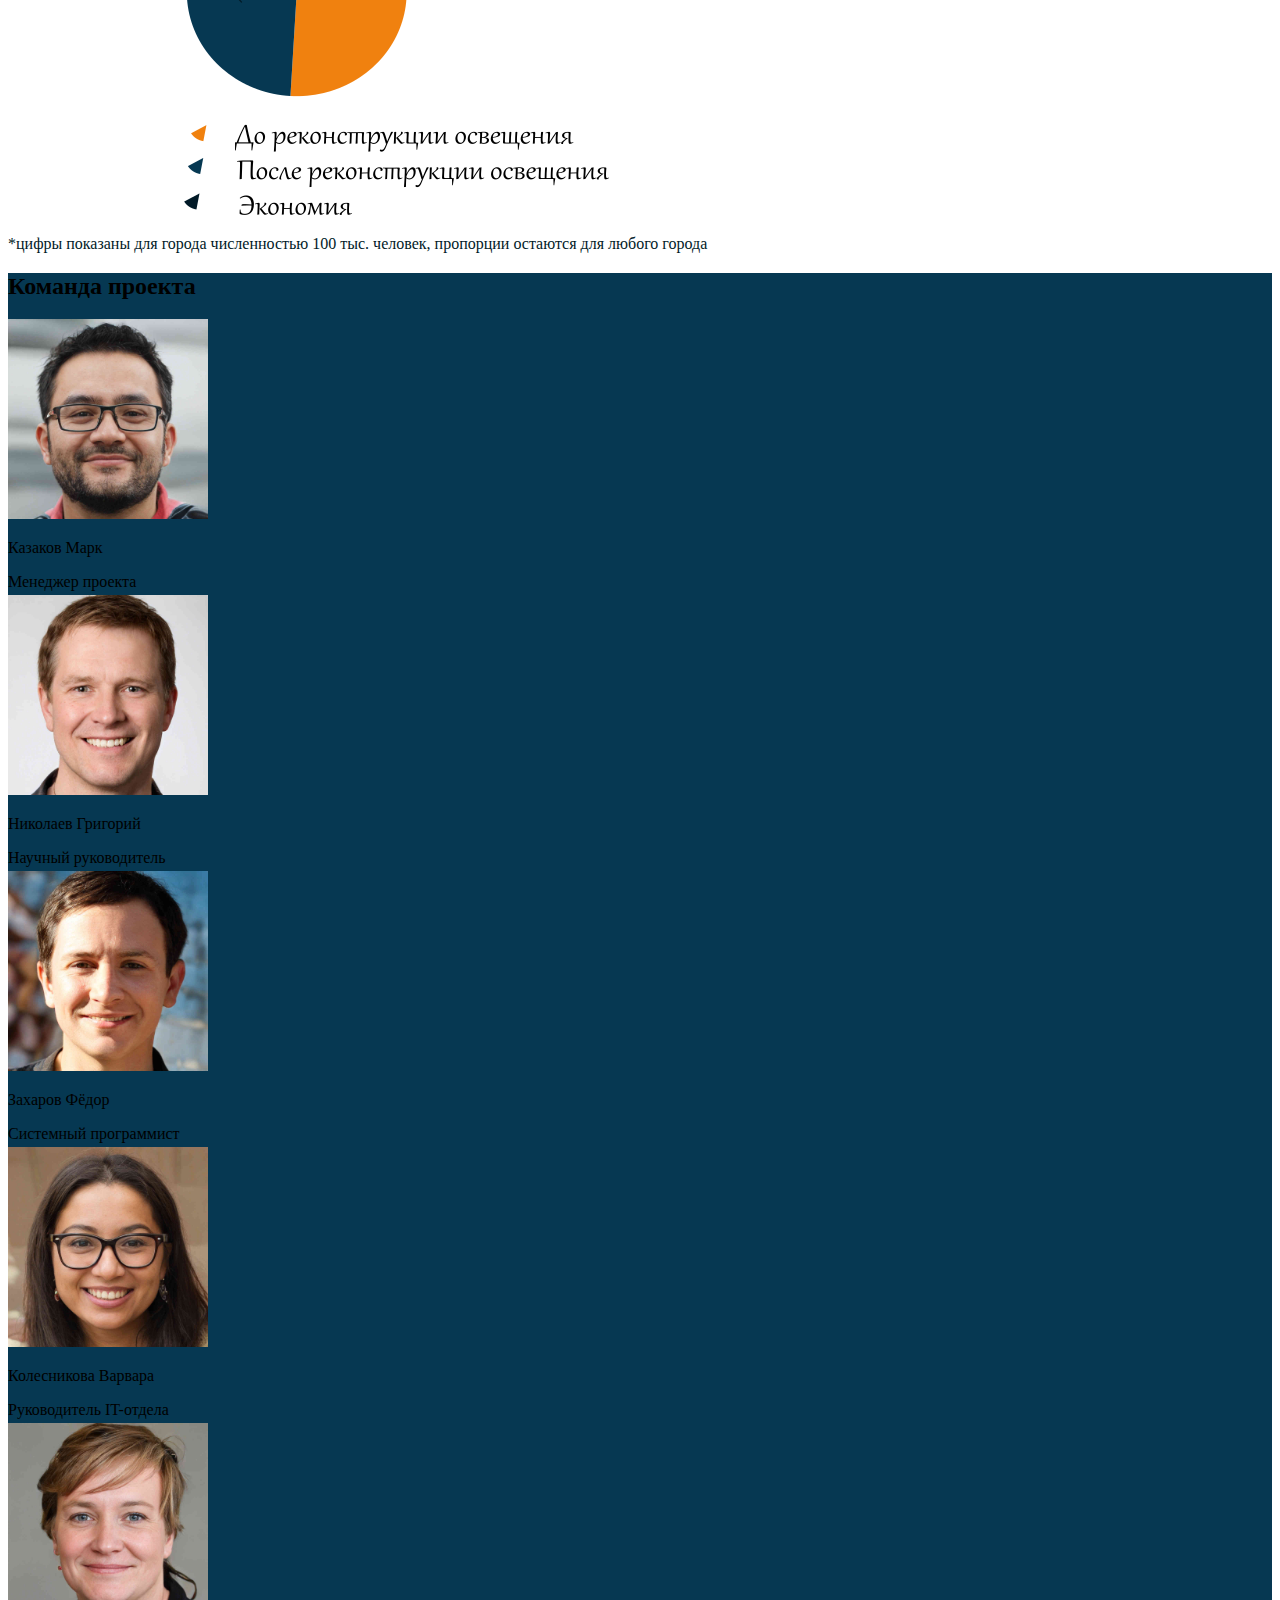
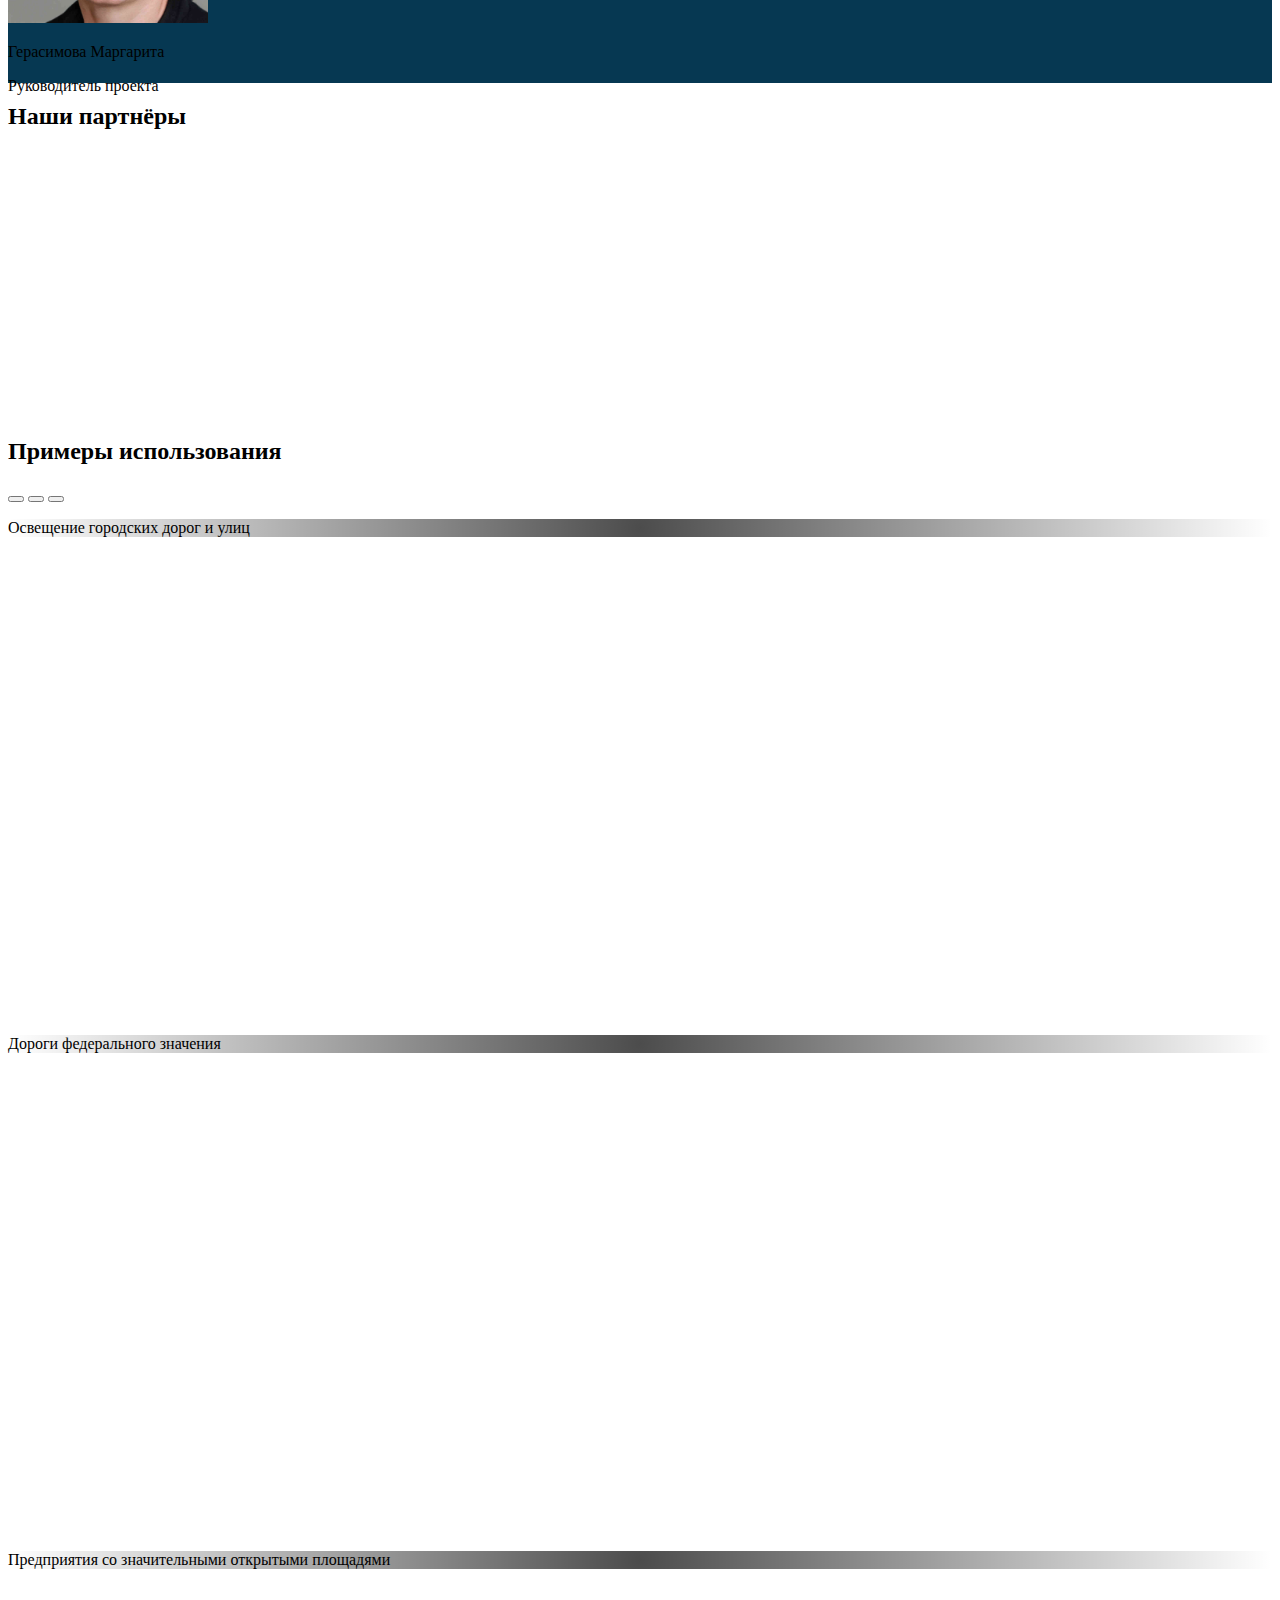
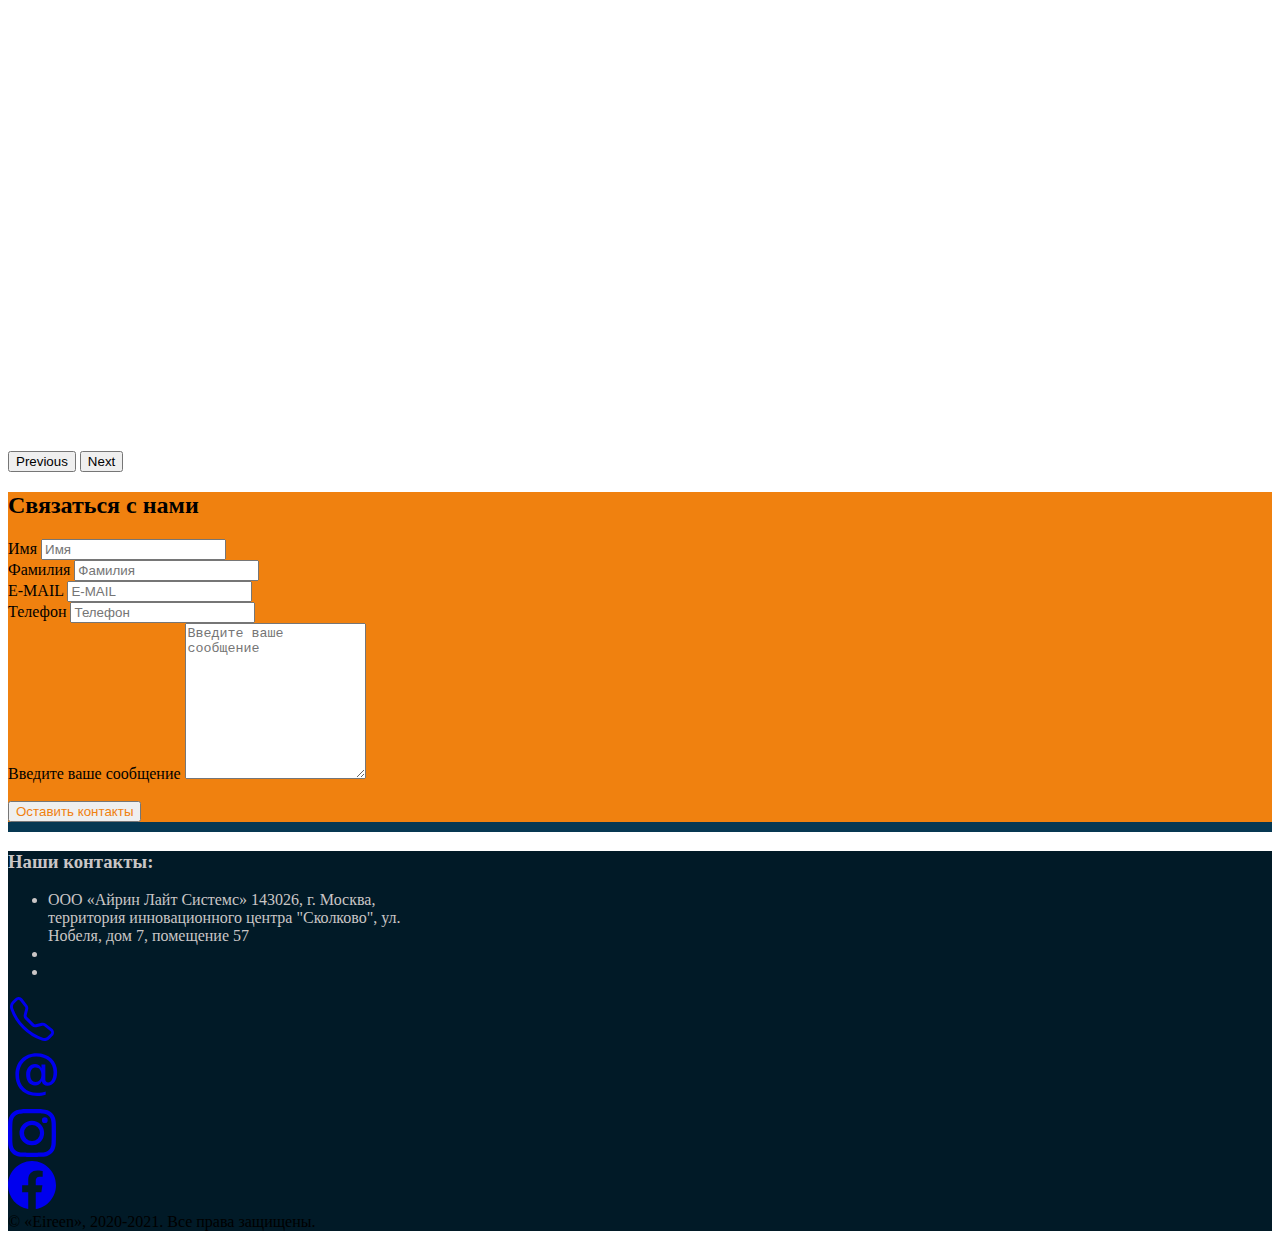
==== commit 44098c5a: "Merge branch 'main' of https://github.com/eqour/eireen into main" ====
--- a/index.html
+++ b/index.html
@@ -16,7 +16,11 @@
                     <img id="logo" src="images/logom.png" alt="Eireen" />
                 </a>
                 <div class="col d-flex d-md-none justify-content-end">
-                    <button class="btn btn-primary" data-bs-toggle="collapse" data-bs-target="#header-collapse">x</button>
+                    <button class="navbar-toggler bg-accent-1 d-flex justify-content-center" data-bs-toggle="collapse" data-bs-target="#header-collapse">
+                        <svg xmlns="http://www.w3.org/2000/svg" width="24" height="24" class="bi bi-list" viewBox="0 0 16 16">
+                            <path fill-rule="evenodd" d="M2.5 12a.5.5 0 0 1 .5-.5h10a.5.5 0 0 1 0 1H3a.5.5 0 0 1-.5-.5zm0-4a.5.5 0 0 1 .5-.5h10a.5.5 0 0 1 0 1H3a.5.5 0 0 1-.5-.5zm0-4a.5.5 0 0 1 .5-.5h10a.5.5 0 0 1 0 1H3a.5.5 0 0 1-.5-.5z" />
+                        </svg>
+                    </button>
                 </div>
                 <div class="col-12 col-md-auto mb-2 mb-md-0 d-md-block collapse" id="header-collapse">
                     <ul class="nav justify-content-center flex-column flex-md-row">
--- a/css/main.css
+++ b/css/main.css
@@ -16,6 +16,10 @@
 
 #main-functions img {
     height: 90px;
+}
+
+.navbar-toggler svg {
+    fill: var(--color-primary-1);
 }
 
 .main {
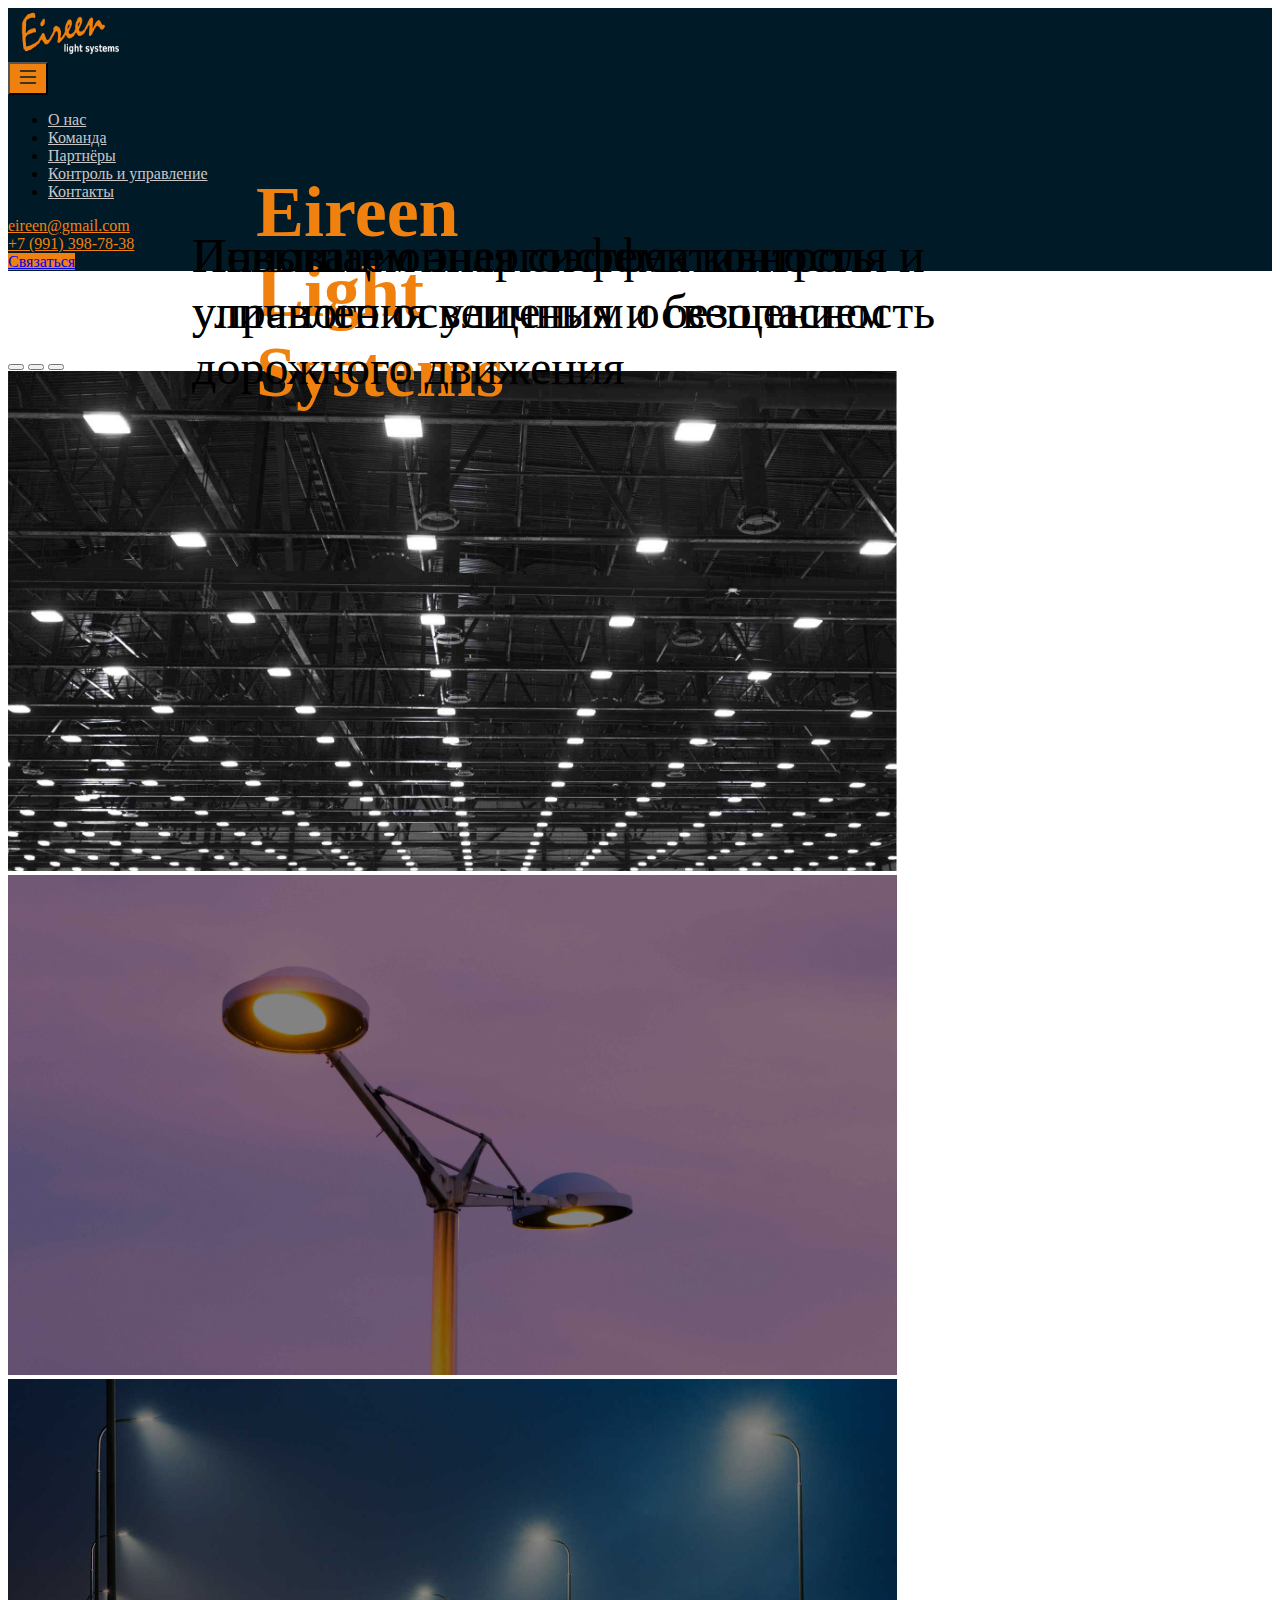
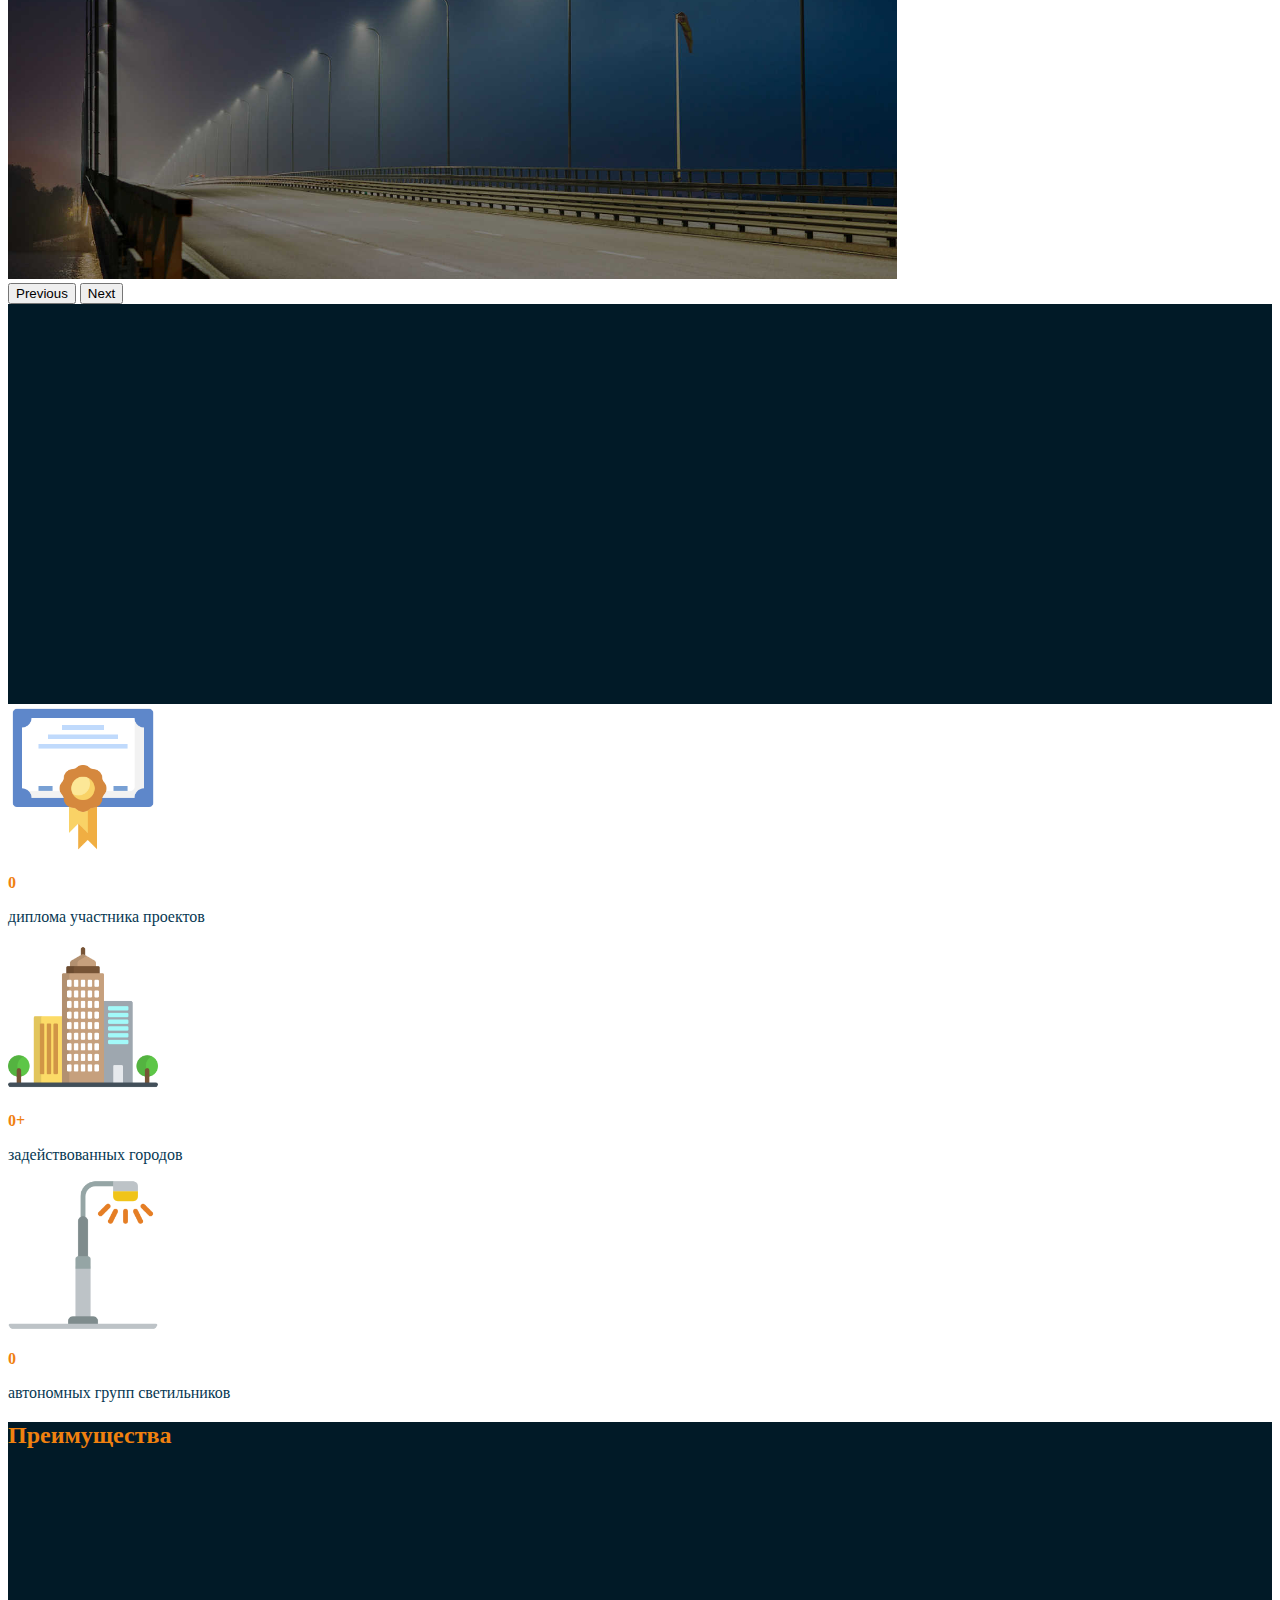
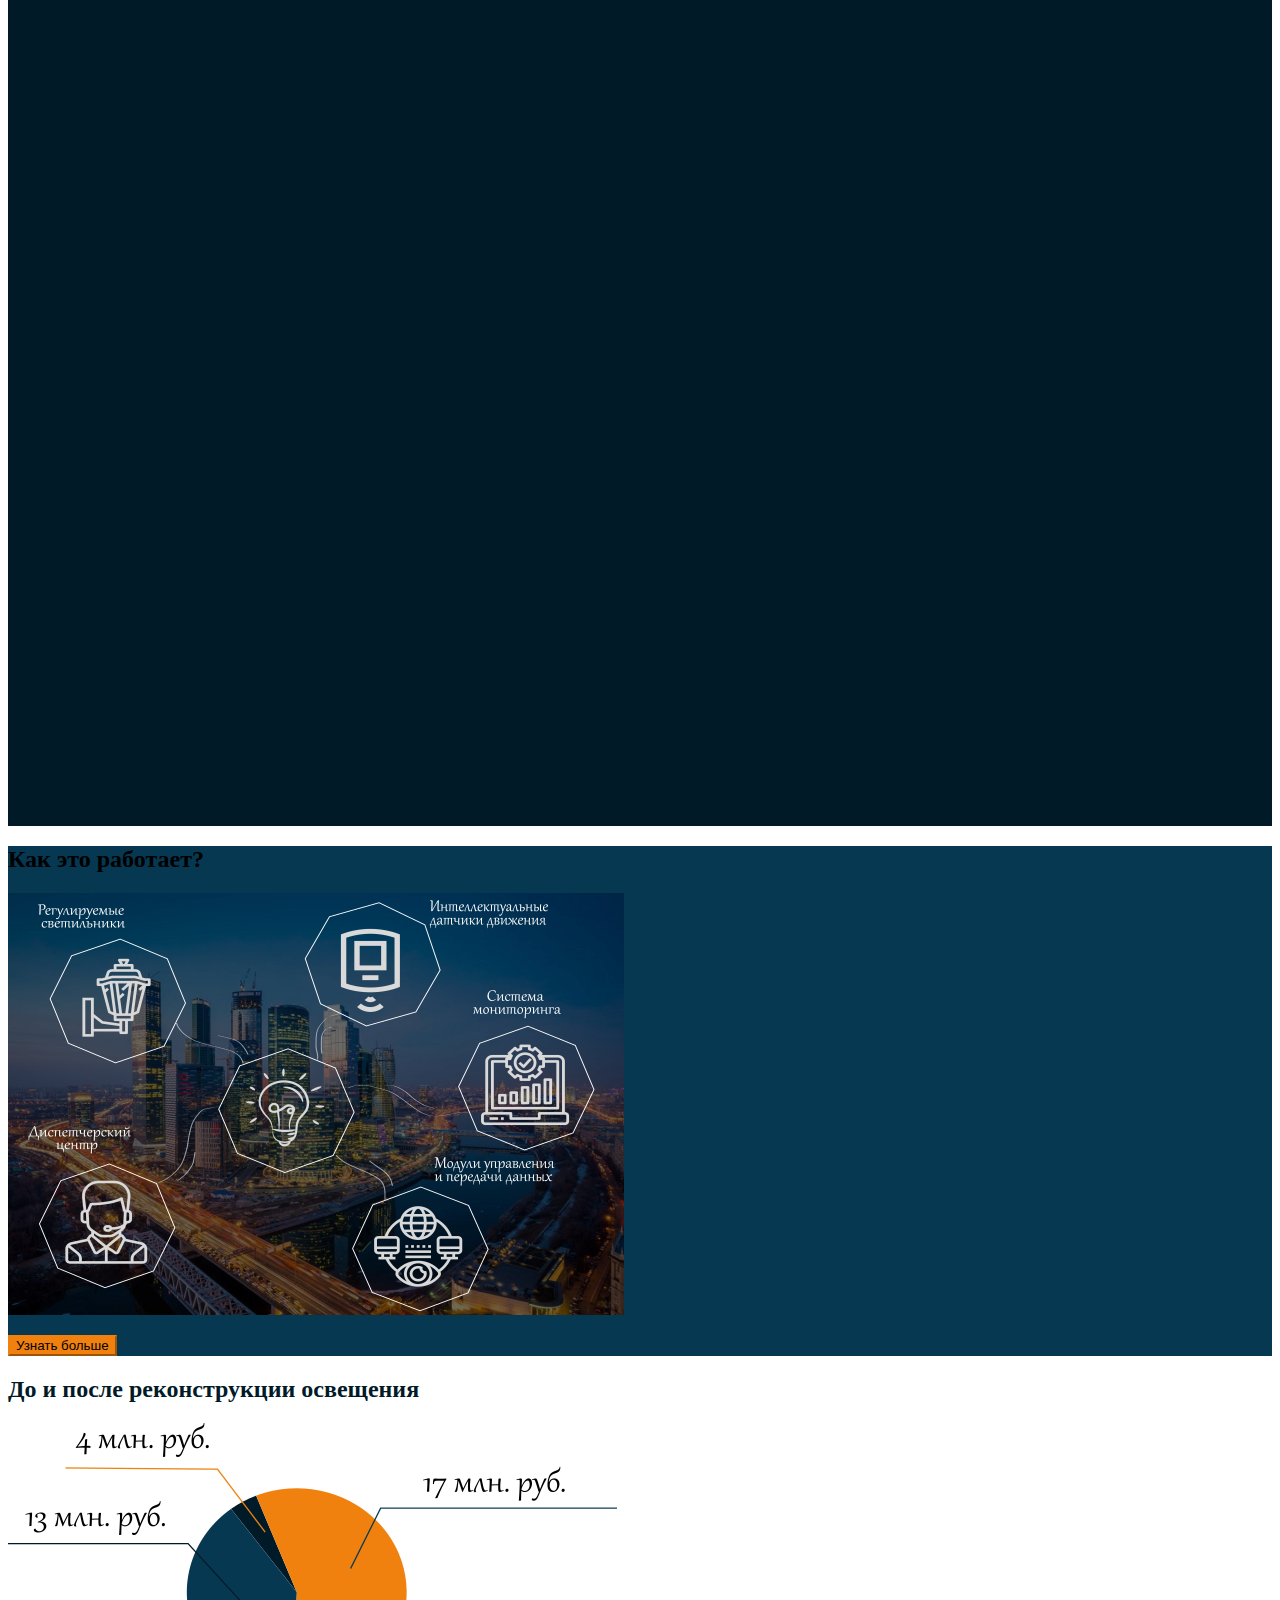
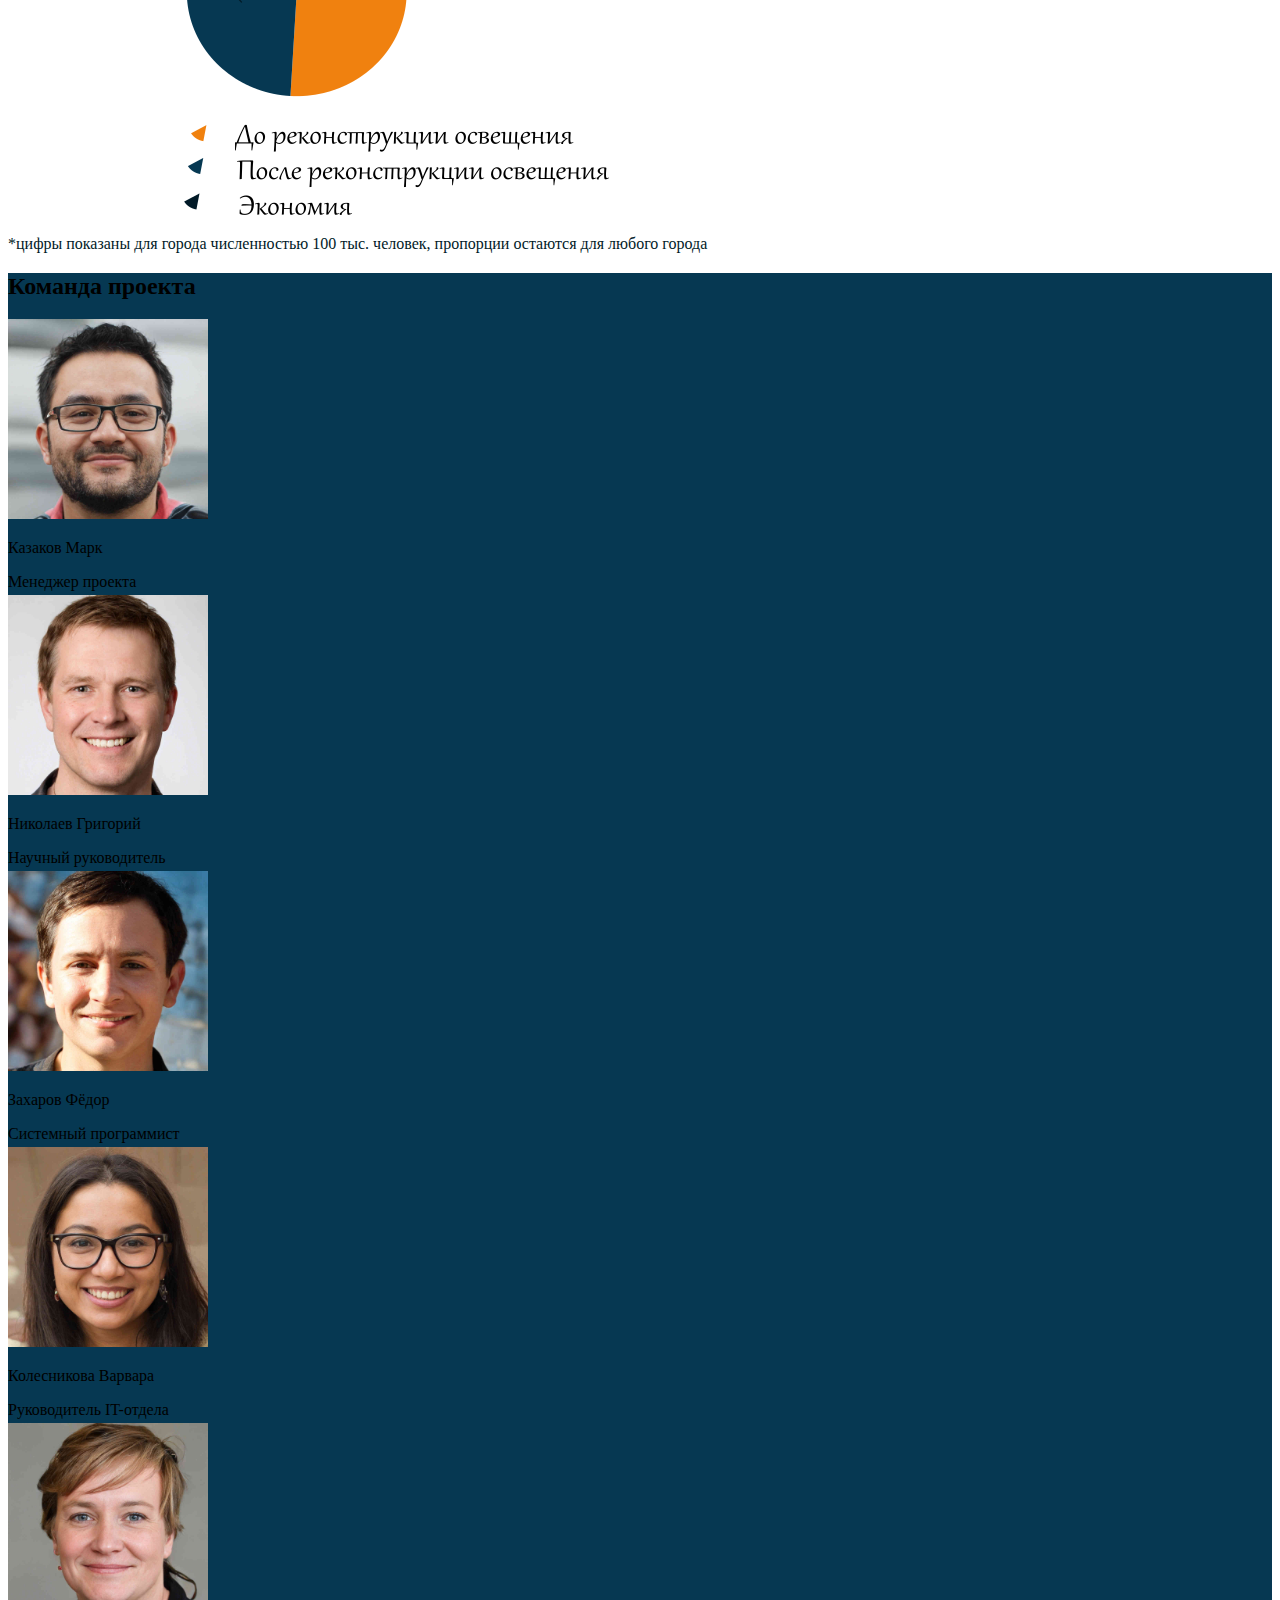
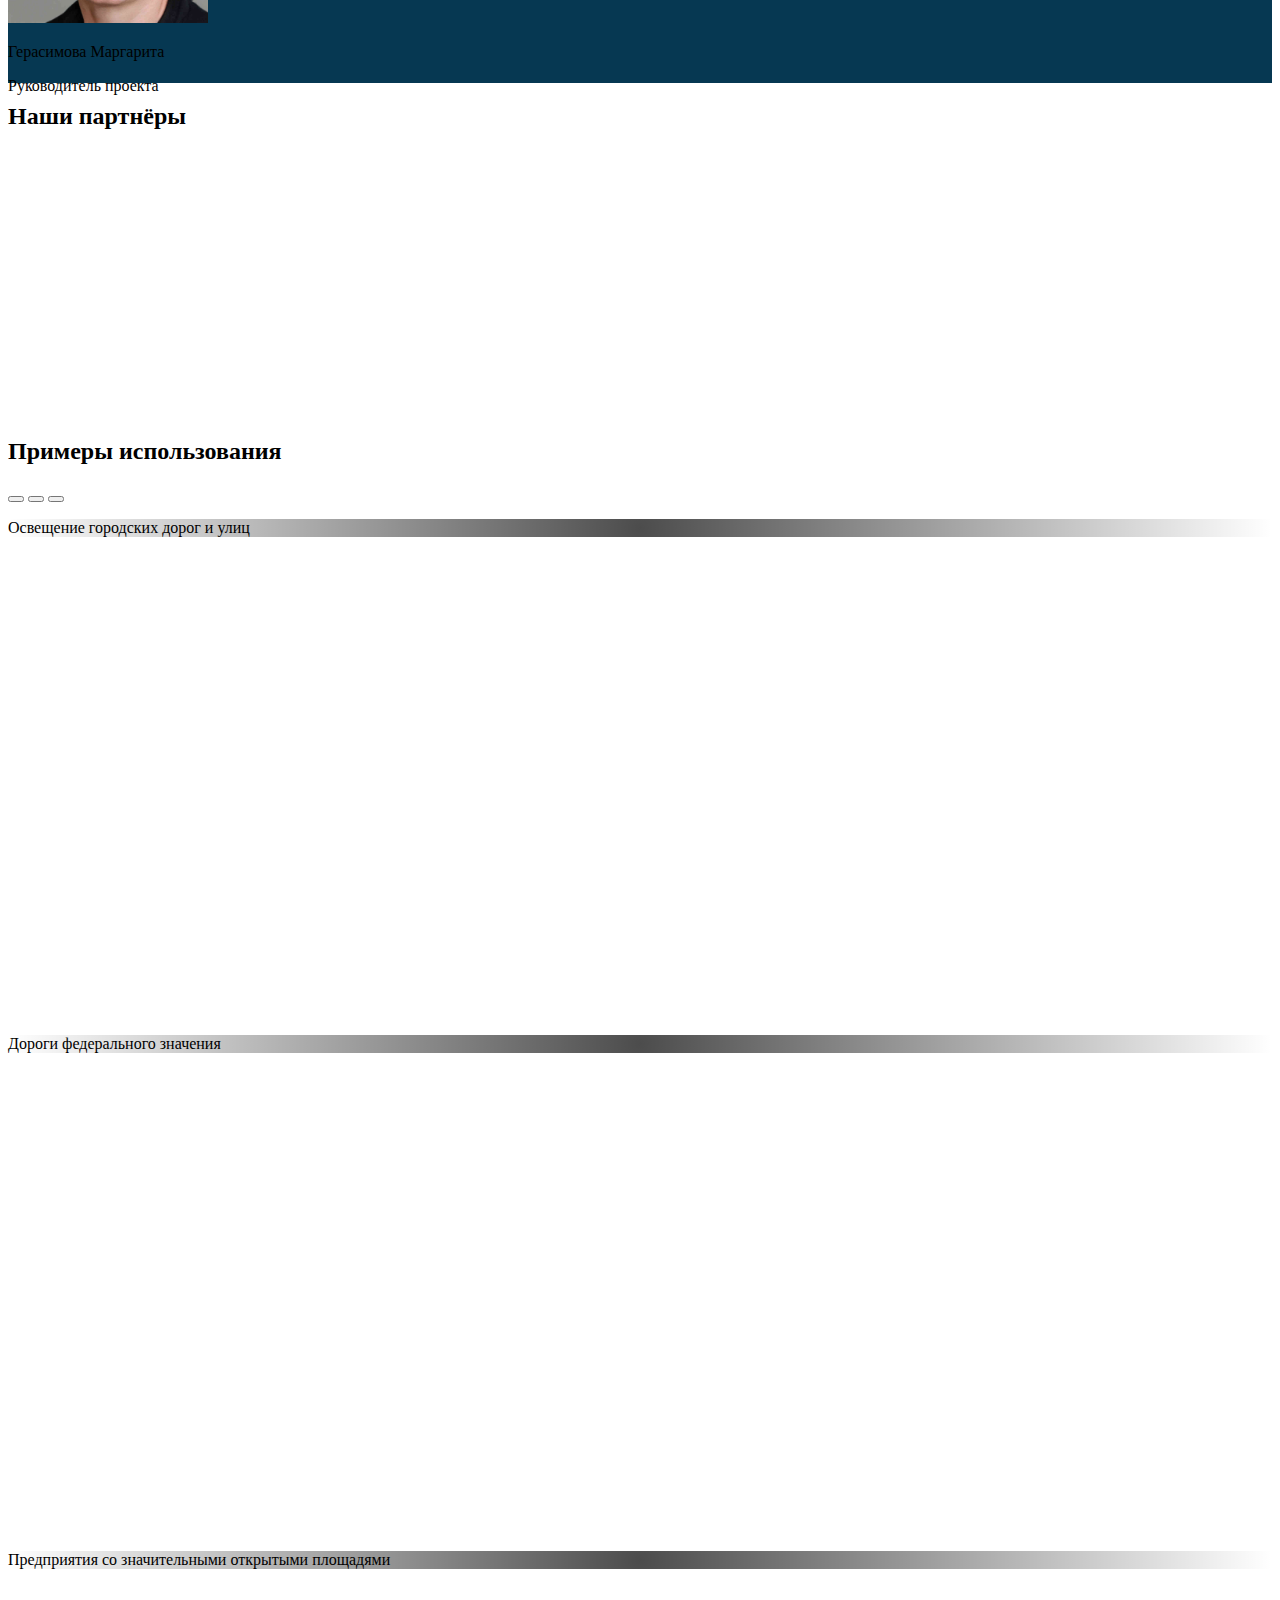
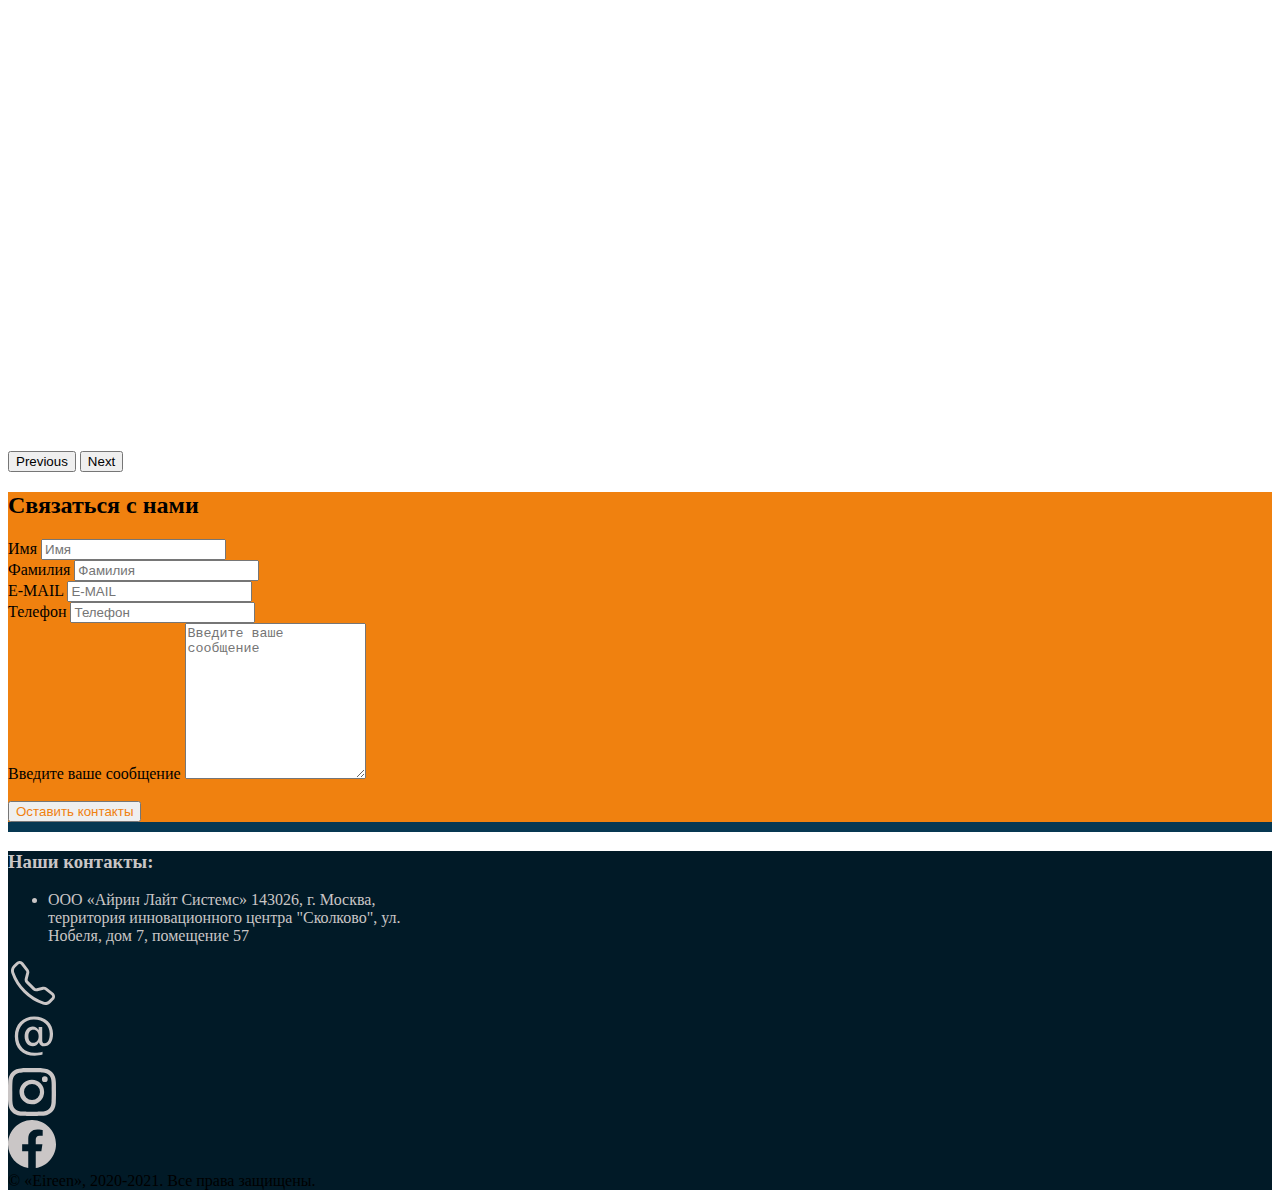
==== commit 8dca0c84: "fix for links in footer" ====
--- a/index.html
+++ b/index.html
@@ -347,43 +347,44 @@
             <div class="bg-primary-2" style="height: 10px;"></div>
         </main>
         <footer class="bg-primary-1 px-4">
-            <div id="icons-col" class="row row-cols-md-2 py-3 px-sm-4 fg-accent-2">
-                <div class="col">
+            <div id="icons-col" class="row row-cols-md-2 py-3  ">
+                <div class="col-12 col-md-6 fg-accent-2">
                     <h3>Наши контакты:</h3>
                     <ul class="nav flex-column">
                         <li class="nav-item mb-2">ООО «Айрин Лайт Системс» 143026, г. Москва, территория инновационного центра "Сколково", ул. Нобеля, дом 7, помещение 57 </li>
-                        <li class="nav-item mb-2"></li>
-                        <li class="nav-item mb-2"></li>
+                        
                     </ul>
                 </div>
-                <div class="col row row-cols-4 align-items-center justify-content-evenly justify-content-md-center">
-                    <div class="col-1 col-md-3 col-lg-2">
-                        <a href="tel:+79913987838">
-                            <svg xmlns="http://www.w3.org/2000/svg" width="48" height="44" fill="currentColor" class="bi bi-telephone" viewBox="0 0 16 16">
-                                <path d="M3.654 1.328a.678.678 0 0 0-1.015-.063L1.605 2.3c-.483.484-.661 1.169-.45 1.77a17.568 17.568 0 0 0 4.168 6.608 17.569 17.569 0 0 0 6.608 4.168c.601.211 1.286.033 1.77-.45l1.034-1.034a.678.678 0 0 0-.063-1.015l-2.307-1.794a.678.678 0 0 0-.58-.122l-2.19.547a1.745 1.745 0 0 1-1.657-.459L5.482 8.062a1.745 1.745 0 0 1-.46-1.657l.548-2.19a.678.678 0 0 0-.122-.58L3.654 1.328zM1.884.511a1.745 1.745 0 0 1 2.612.163L6.29 2.98c.329.423.445.974.315 1.494l-.547 2.19a.678.678 0 0 0 .178.643l2.457 2.457a.678.678 0 0 0 .644.178l2.189-.547a1.745 1.745 0 0 1 1.494.315l2.306 1.794c.829.645.905 1.87.163 2.611l-1.034 1.034c-.74.74-1.846 1.065-2.877.702a18.634 18.634 0 0 1-7.01-4.42 18.634 18.634 0 0 1-4.42-7.009c-.362-1.03-.037-2.137.703-2.877L1.885.511z" />
-                            </svg>
-                        </a>
-                    </div>
-                    <div class="col-1 col-md-3 col-lg-2">
-                        <a href="mailto:eireen@gmail.com">
-                            <svg xmlns="http://www.w3.org/2000/svg" width="60" height="60" fill="currentColor" class="bi bi-at" viewBox="0 0 16 16">
-                                <path d="M13.106 7.222c0-2.967-2.249-5.032-5.482-5.032-3.35 0-5.646 2.318-5.646 5.702 0 3.493 2.235 5.708 5.762 5.708.862 0 1.689-.123 2.304-.335v-.862c-.43.199-1.354.328-2.29.328-2.926 0-4.813-1.88-4.813-4.798 0-2.844 1.921-4.881 4.594-4.881 2.735 0 4.608 1.688 4.608 4.156 0 1.682-.554 2.769-1.416 2.769-.492 0-.772-.28-.772-.76V5.206H8.923v.834h-.11c-.266-.595-.881-.964-1.6-.964-1.4 0-2.378 1.162-2.378 2.823 0 1.737.957 2.906 2.379 2.906.8 0 1.415-.39 1.709-1.087h.11c.081.67.703 1.148 1.503 1.148 1.572 0 2.57-1.415 2.57-3.643zm-7.177.704c0-1.197.54-1.907 1.456-1.907.93 0 1.524.738 1.524 1.907S8.308 9.84 7.371 9.84c-.895 0-1.442-.725-1.442-1.914z" />
-                            </svg>
-                        </a>
-                    </div>
-                    <div class="col-1 col-md-3 col-lg-2">
-                        <a href="https://www.instagram.com">
-                            <svg xmlns="http://www.w3.org/2000/svg" width="48" height="48" fill="currentColor" class="bi bi-instagram" viewBox="0 0 16 16">
-                                <path d="M8 0C5.829 0 5.556.01 4.703.048 3.85.088 3.269.222 2.76.42a3.917 3.917 0 0 0-1.417.923A3.927 3.927 0 0 0 .42 2.76C.222 3.268.087 3.85.048 4.7.01 5.555 0 5.827 0 8.001c0 2.172.01 2.444.048 3.297.04.852.174 1.433.372 1.942.205.526.478.972.923 1.417.444.445.89.719 1.416.923.51.198 1.09.333 1.942.372C5.555 15.99 5.827 16 8 16s2.444-.01 3.298-.048c.851-.04 1.434-.174 1.943-.372a3.916 3.916 0 0 0 1.416-.923c.445-.445.718-.891.923-1.417.197-.509.332-1.09.372-1.942C15.99 10.445 16 10.173 16 8s-.01-2.445-.048-3.299c-.04-.851-.175-1.433-.372-1.941a3.926 3.926 0 0 0-.923-1.417A3.911 3.911 0 0 0 13.24.42c-.51-.198-1.092-.333-1.943-.372C10.443.01 10.172 0 7.998 0h.003zm-.717 1.442h.718c2.136 0 2.389.007 3.232.046.78.035 1.204.166 1.486.275.373.145.64.319.92.599.28.28.453.546.598.92.11.281.24.705.275 1.485.039.843.047 1.096.047 3.231s-.008 2.389-.047 3.232c-.035.78-.166 1.203-.275 1.485a2.47 2.47 0 0 1-.599.919c-.28.28-.546.453-.92.598-.28.11-.704.24-1.485.276-.843.038-1.096.047-3.232.047s-2.39-.009-3.233-.047c-.78-.036-1.203-.166-1.485-.276a2.478 2.478 0 0 1-.92-.598 2.48 2.48 0 0 1-.6-.92c-.109-.281-.24-.705-.275-1.485-.038-.843-.046-1.096-.046-3.233 0-2.136.008-2.388.046-3.231.036-.78.166-1.204.276-1.486.145-.373.319-.64.599-.92.28-.28.546-.453.92-.598.282-.11.705-.24 1.485-.276.738-.034 1.024-.044 2.515-.045v.002zm4.988 1.328a.96.96 0 1 0 0 1.92.96.96 0 0 0 0-1.92zm-4.27 1.122a4.109 4.109 0 1 0 0 8.217 4.109 4.109 0 0 0 0-8.217zm0 1.441a2.667 2.667 0 1 1 0 5.334 2.667 2.667 0 0 1 0-5.334z" />
-                            </svg>
-                        </a>
-                    </div>
-                    <div class="col-1 col-md-3 col-lg-2">
-                        <a href="https://www.facebook.com">
-                            <svg xmlns="http://www.w3.org/2000/svg" width="48" height="48" fill="currentColor" class="bi bi-facebook" viewBox="0 0 16 16">
-                                <path d="M16 8.049c0-4.446-3.582-8.05-8-8.05C3.58 0-.002 3.603-.002 8.05c0 4.017 2.926 7.347 6.75 7.951v-5.625h-2.03V8.05H6.75V6.275c0-2.017 1.195-3.131 3.022-3.131.876 0 1.791.157 1.791.157v1.98h-1.009c-.993 0-1.303.621-1.303 1.258v1.51h2.218l-.354 2.326H9.25V16c3.824-.604 6.75-3.934 6.75-7.951z" />
-                            </svg>
-                        </a>
+                <div class="col-12 col-md-6">
+                    <div class="d-flex h-100 align-items-center justify-content-evenly justify-content-md-center">
+                        <div class="col-auto col-md col-lg-2 justify-content-md-center">
+                            <a href="tel:+79913987838" class="fg-accent-2">
+                                <svg xmlns="http://www.w3.org/2000/svg" width="50" height="44" fill="currentColor" class="bi bi-telephone" viewBox="0 0 16 16">
+                                    <path d="M3.654 1.328a.678.678 0 0 0-1.015-.063L1.605 2.3c-.483.484-.661 1.169-.45 1.77a17.568 17.568 0 0 0 4.168 6.608 17.569 17.569 0 0 0 6.608 4.168c.601.211 1.286.033 1.77-.45l1.034-1.034a.678.678 0 0 0-.063-1.015l-2.307-1.794a.678.678 0 0 0-.58-.122l-2.19.547a1.745 1.745 0 0 1-1.657-.459L5.482 8.062a1.745 1.745 0 0 1-.46-1.657l.548-2.19a.678.678 0 0 0-.122-.58L3.654 1.328zM1.884.511a1.745 1.745 0 0 1 2.612.163L6.29 2.98c.329.423.445.974.315 1.494l-.547 2.19a.678.678 0 0 0 .178.643l2.457 2.457a.678.678 0 0 0 .644.178l2.189-.547a1.745 1.745 0 0 1 1.494.315l2.306 1.794c.829.645.905 1.87.163 2.611l-1.034 1.034c-.74.74-1.846 1.065-2.877.702a18.634 18.634 0 0 1-7.01-4.42 18.634 18.634 0 0 1-4.42-7.009c-.362-1.03-.037-2.137.703-2.877L1.885.511z" />
+                                </svg>
+                            </a>
+                        </div>
+                        <div class="col-auto col-md col-lg-2">
+                            <a href="mailto:eireen@gmail.com" class="fg-accent-2">
+                                <svg xmlns="http://www.w3.org/2000/svg" width="55" height="55" fill="currentColor" class="bi bi-at" viewBox="0 0 16 16">
+                                    <path d="M13.106 7.222c0-2.967-2.249-5.032-5.482-5.032-3.35 0-5.646 2.318-5.646 5.702 0 3.493 2.235 5.708 5.762 5.708.862 0 1.689-.123 2.304-.335v-.862c-.43.199-1.354.328-2.29.328-2.926 0-4.813-1.88-4.813-4.798 0-2.844 1.921-4.881 4.594-4.881 2.735 0 4.608 1.688 4.608 4.156 0 1.682-.554 2.769-1.416 2.769-.492 0-.772-.28-.772-.76V5.206H8.923v.834h-.11c-.266-.595-.881-.964-1.6-.964-1.4 0-2.378 1.162-2.378 2.823 0 1.737.957 2.906 2.379 2.906.8 0 1.415-.39 1.709-1.087h.11c.081.67.703 1.148 1.503 1.148 1.572 0 2.57-1.415 2.57-3.643zm-7.177.704c0-1.197.54-1.907 1.456-1.907.93 0 1.524.738 1.524 1.907S8.308 9.84 7.371 9.84c-.895 0-1.442-.725-1.442-1.914z" />
+                                </svg>
+                            </a>
+                        </div>
+                        <div class="col-auto col-md col-lg-2">
+                            <a href="https://www.instagram.com" class="fg-accent-2">
+                                <svg xmlns="http://www.w3.org/2000/svg" width="48" height="48" fill="currentColor" class="bi bi-instagram" viewBox="0 0 16 16">
+                                    <path d="M8 0C5.829 0 5.556.01 4.703.048 3.85.088 3.269.222 2.76.42a3.917 3.917 0 0 0-1.417.923A3.927 3.927 0 0 0 .42 2.76C.222 3.268.087 3.85.048 4.7.01 5.555 0 5.827 0 8.001c0 2.172.01 2.444.048 3.297.04.852.174 1.433.372 1.942.205.526.478.972.923 1.417.444.445.89.719 1.416.923.51.198 1.09.333 1.942.372C5.555 15.99 5.827 16 8 16s2.444-.01 3.298-.048c.851-.04 1.434-.174 1.943-.372a3.916 3.916 0 0 0 1.416-.923c.445-.445.718-.891.923-1.417.197-.509.332-1.09.372-1.942C15.99 10.445 16 10.173 16 8s-.01-2.445-.048-3.299c-.04-.851-.175-1.433-.372-1.941a3.926 3.926 0 0 0-.923-1.417A3.911 3.911 0 0 0 13.24.42c-.51-.198-1.092-.333-1.943-.372C10.443.01 10.172 0 7.998 0h.003zm-.717 1.442h.718c2.136 0 2.389.007 3.232.046.78.035 1.204.166 1.486.275.373.145.64.319.92.599.28.28.453.546.598.92.11.281.24.705.275 1.485.039.843.047 1.096.047 3.231s-.008 2.389-.047 3.232c-.035.78-.166 1.203-.275 1.485a2.47 2.47 0 0 1-.599.919c-.28.28-.546.453-.92.598-.28.11-.704.24-1.485.276-.843.038-1.096.047-3.232.047s-2.39-.009-3.233-.047c-.78-.036-1.203-.166-1.485-.276a2.478 2.478 0 0 1-.92-.598 2.48 2.48 0 0 1-.6-.92c-.109-.281-.24-.705-.275-1.485-.038-.843-.046-1.096-.046-3.233 0-2.136.008-2.388.046-3.231.036-.78.166-1.204.276-1.486.145-.373.319-.64.599-.92.28-.28.546-.453.92-.598.282-.11.705-.24 1.485-.276.738-.034 1.024-.044 2.515-.045v.002zm4.988 1.328a.96.96 0 1 0 0 1.92.96.96 0 0 0 0-1.92zm-4.27 1.122a4.109 4.109 0 1 0 0 8.217 4.109 4.109 0 0 0 0-8.217zm0 1.441a2.667 2.667 0 1 1 0 5.334 2.667 2.667 0 0 1 0-5.334z" />
+                                </svg>
+                            </a>
+                        </div>
+                        <div class="col-auto col-md col-lg-2 ml-2">
+                            <a href="https://www.facebook.com" class="fg-accent-2">
+                                <svg xmlns="http://www.w3.org/2000/svg" width="48" height="48" fill="currentColor" class="bi bi-facebook" viewBox="0 0 16 16">
+                                    <path d="M16 8.049c0-4.446-3.582-8.05-8-8.05C3.58 0-.002 3.603-.002 8.05c0 4.017 2.926 7.347 6.75 7.951v-5.625h-2.03V8.05H6.75V6.275c0-2.017 1.195-3.131 3.022-3.131.876 0 1.791.157 1.791.157v1.98h-1.009c-.993 0-1.303.621-1.303 1.258v1.51h2.218l-.354 2.326H9.25V16c3.824-.604 6.75-3.934 6.75-7.951z" />
+                                </svg>
+                            </a>
+                        </div>
                     </div>
                 </div>
             </div>
--- a/css/main.css
+++ b/css/main.css
@@ -66,6 +66,10 @@
 
 .stat {
     overflow:hidden;
+}
+
+#icons-col div div a svg:hover {
+    color: #F0810F;
 }
 
 /* Person box */
@@ -178,15 +182,15 @@
 }
 /* Adaptive text */
 
-@media (max-width: 767px) {
+/*@media (max-width: 767px) {
     #icons-col {
         display: block;
         padding: 0px;
     }
-}
+}*/
 
 @media (min-width: 769px) {
-    #icons-col .col ul li {
+    #icons-col .col-12 ul li {
         width: 28vw;
     }
 }
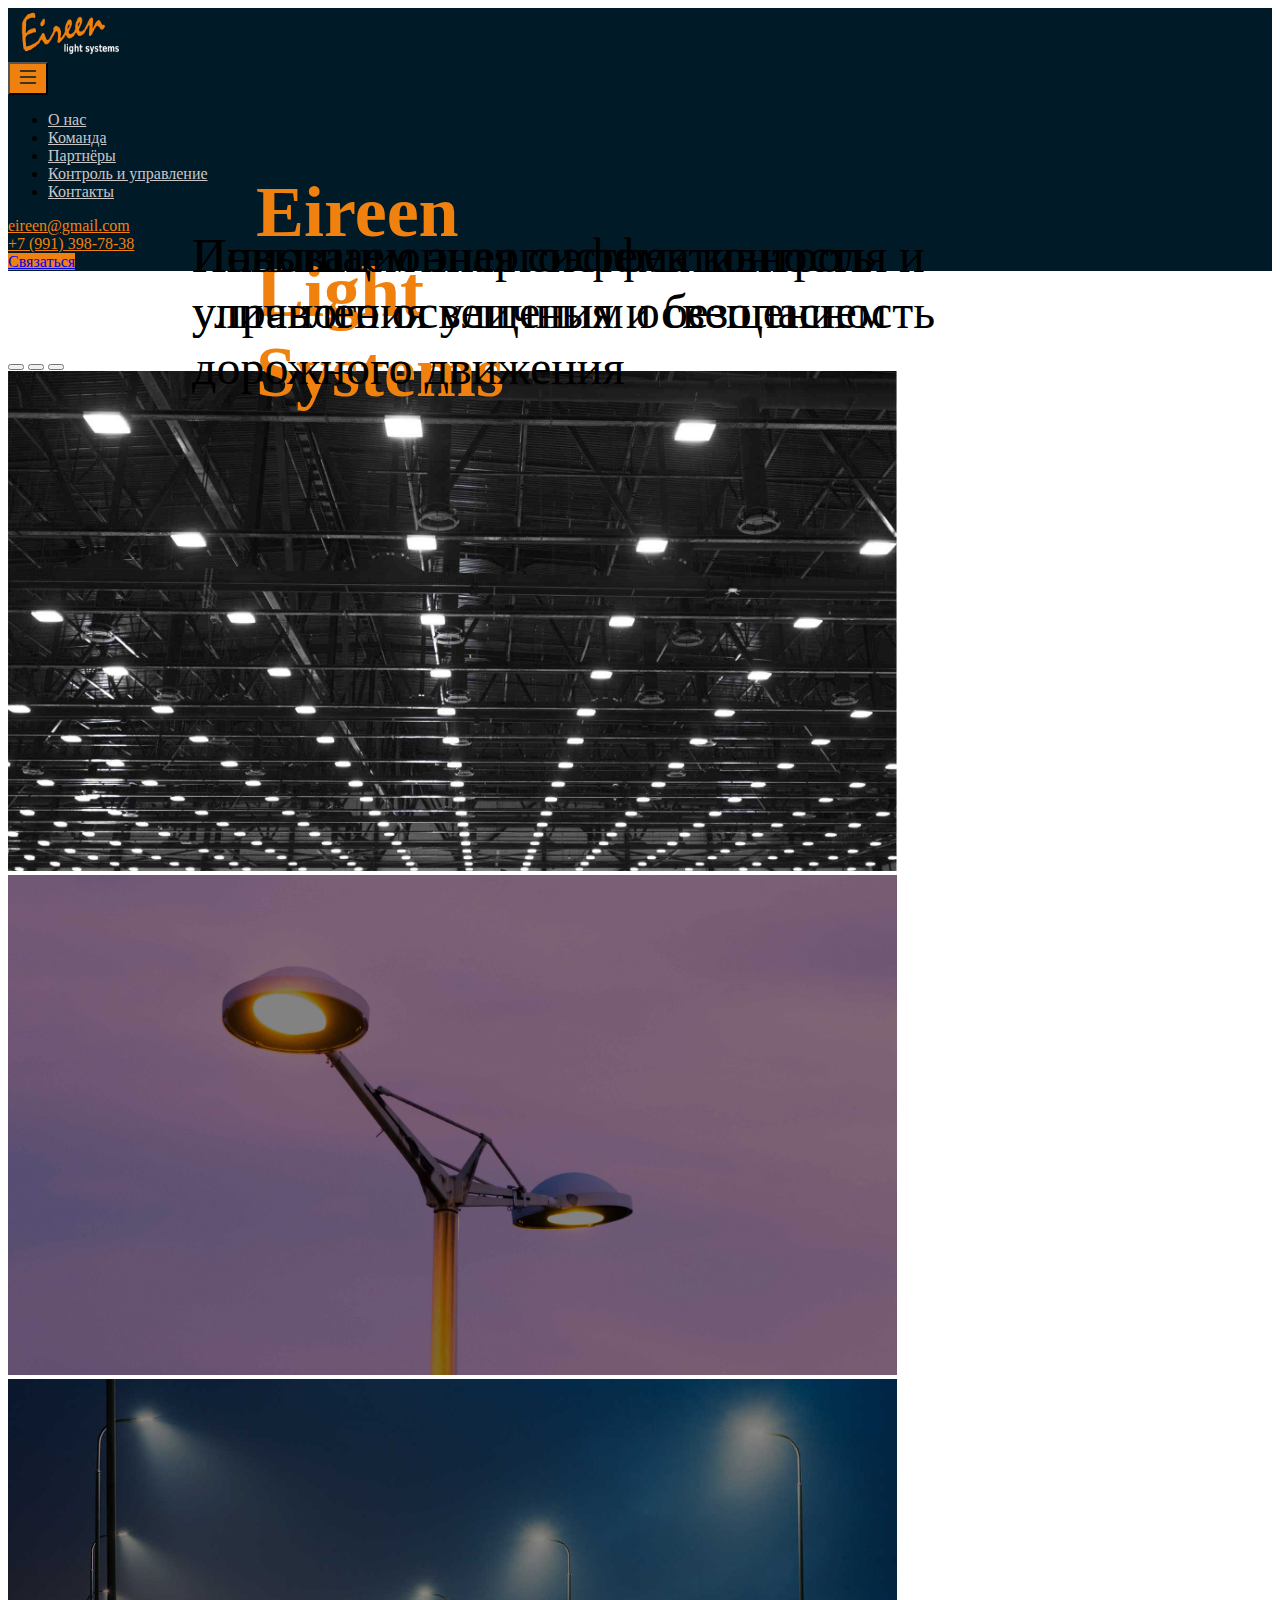
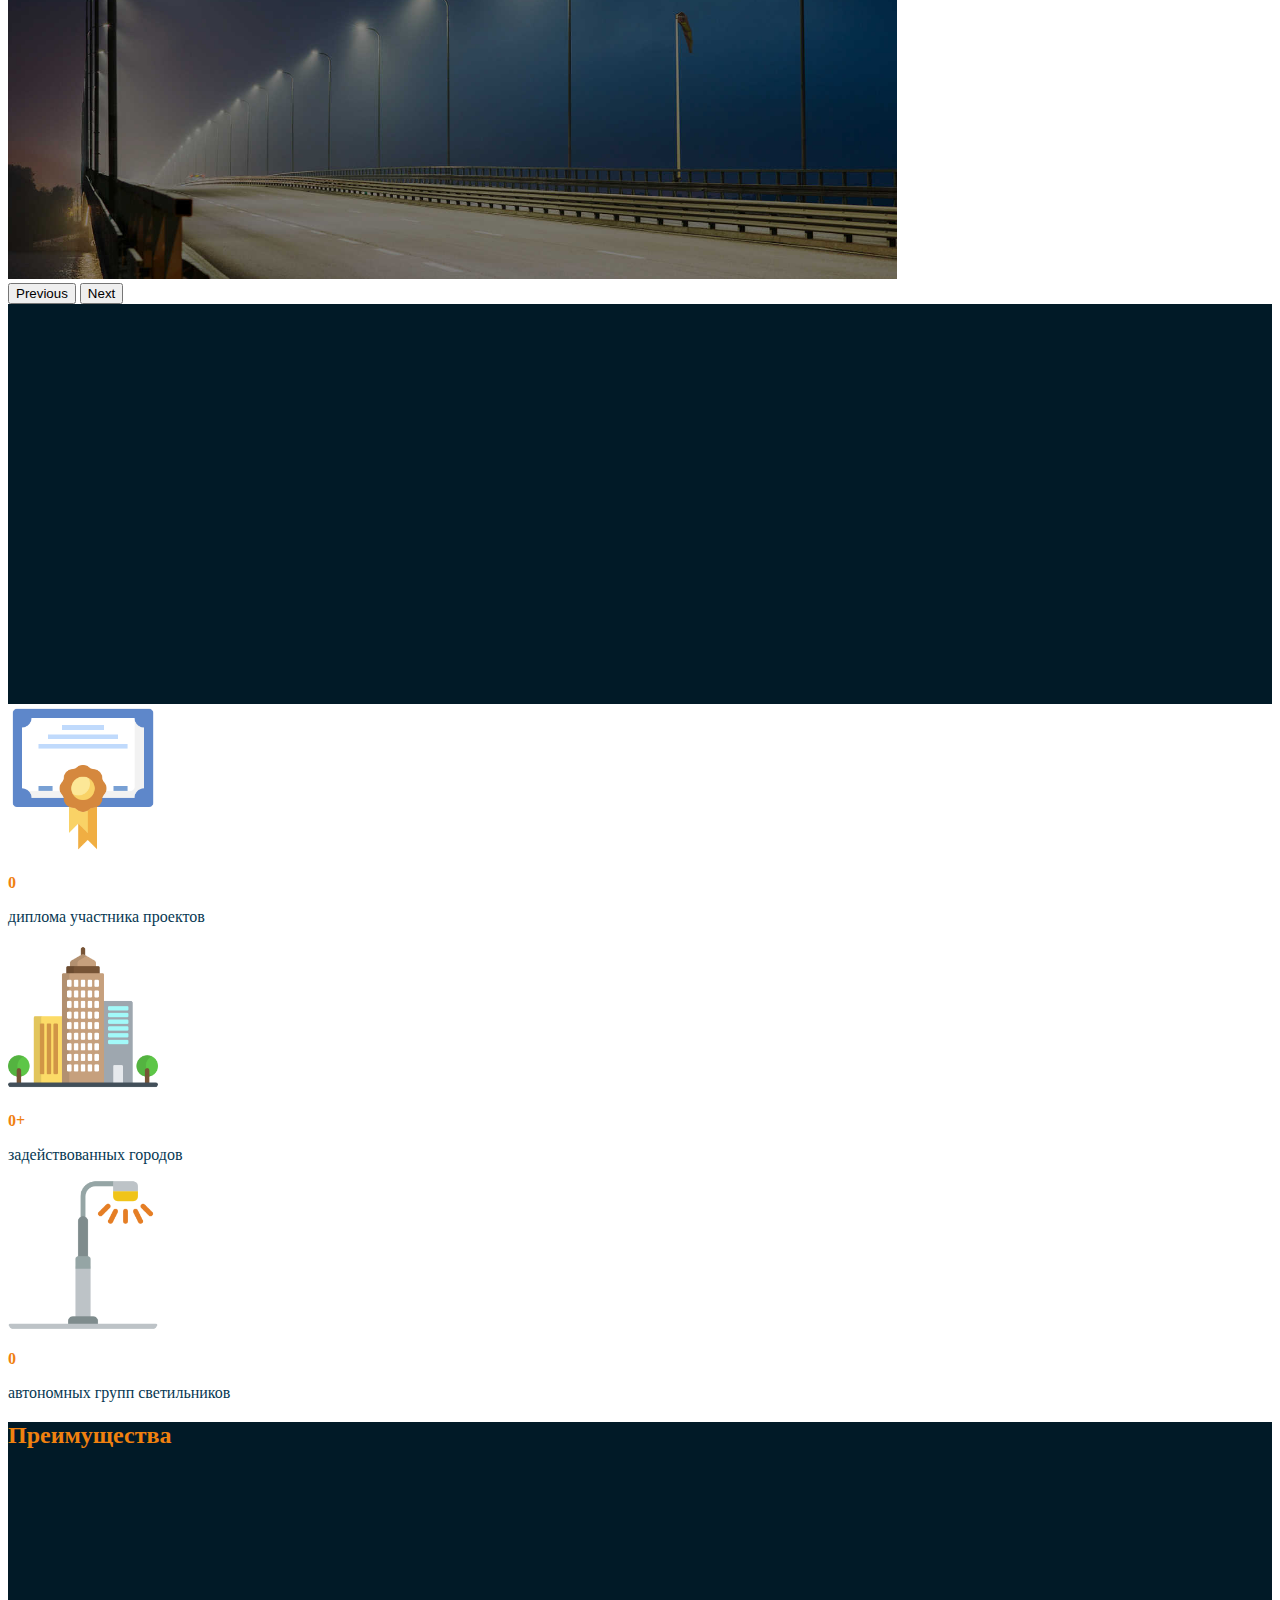
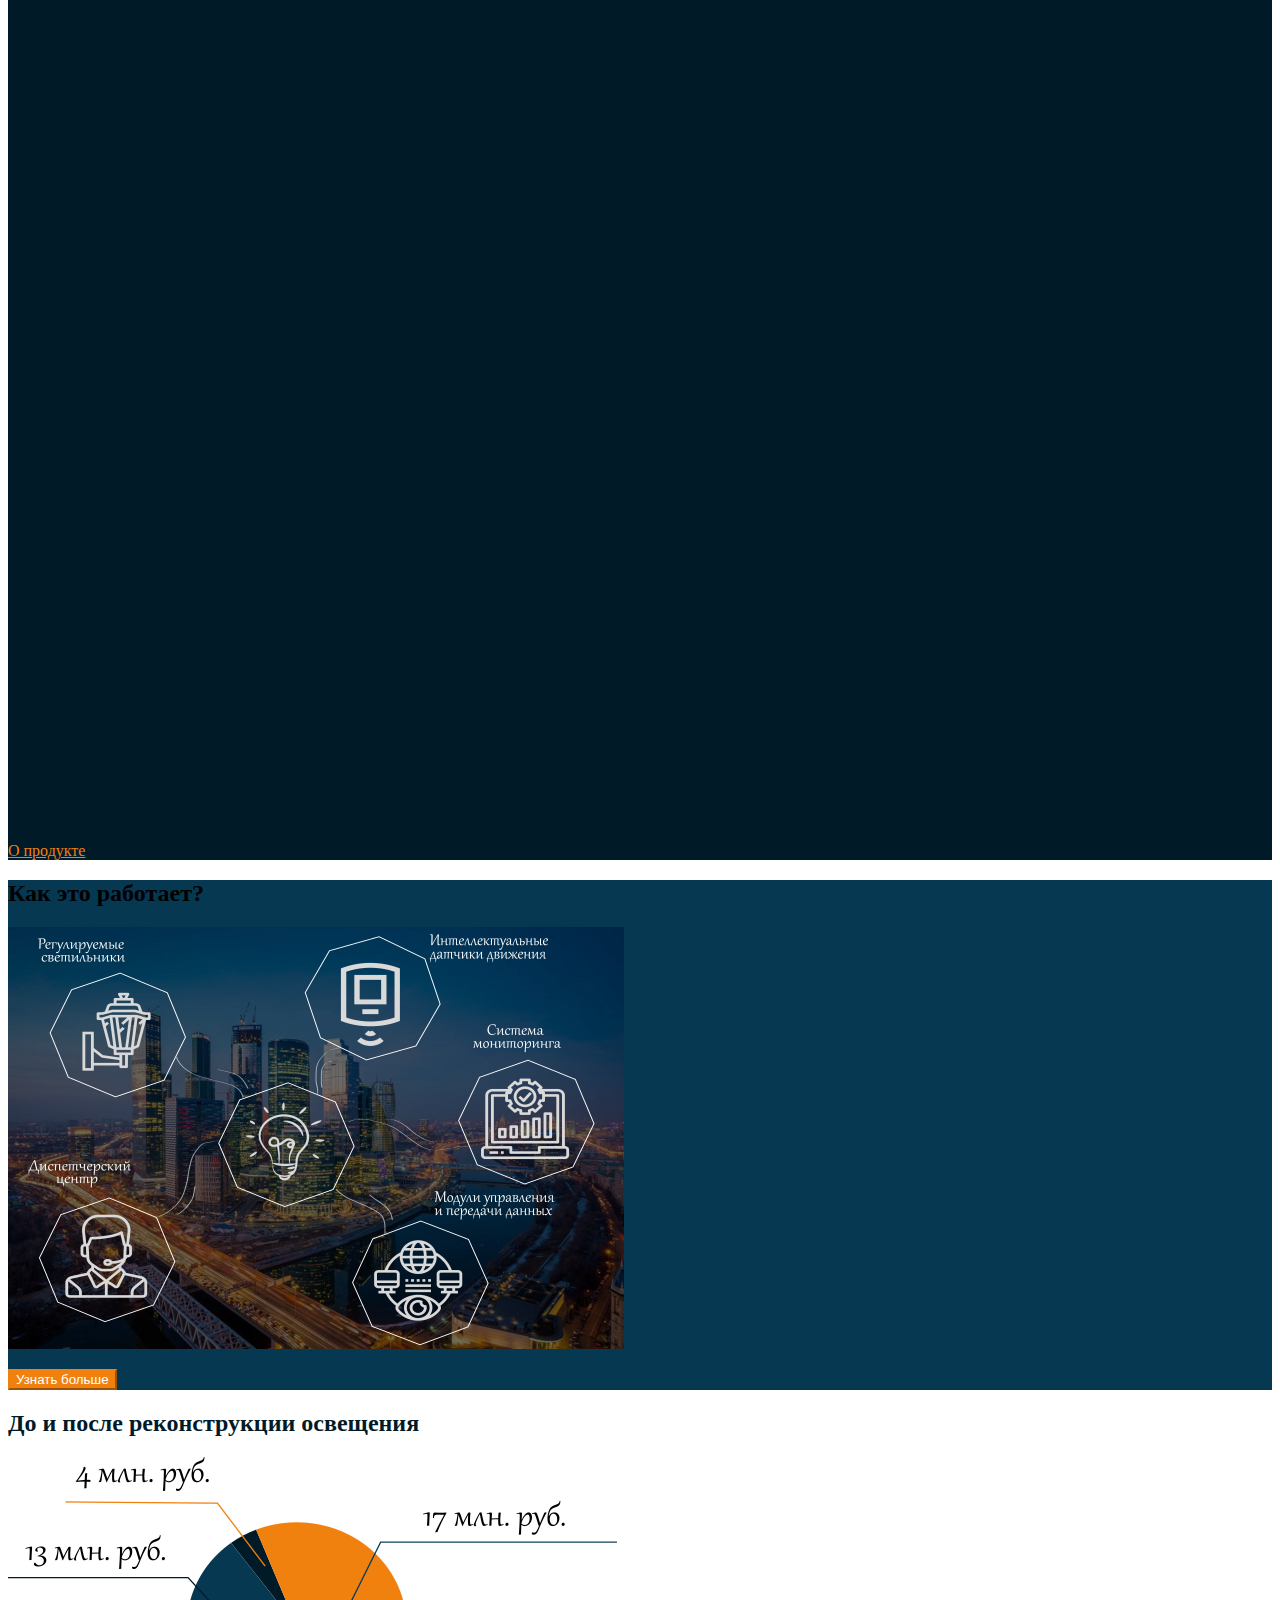
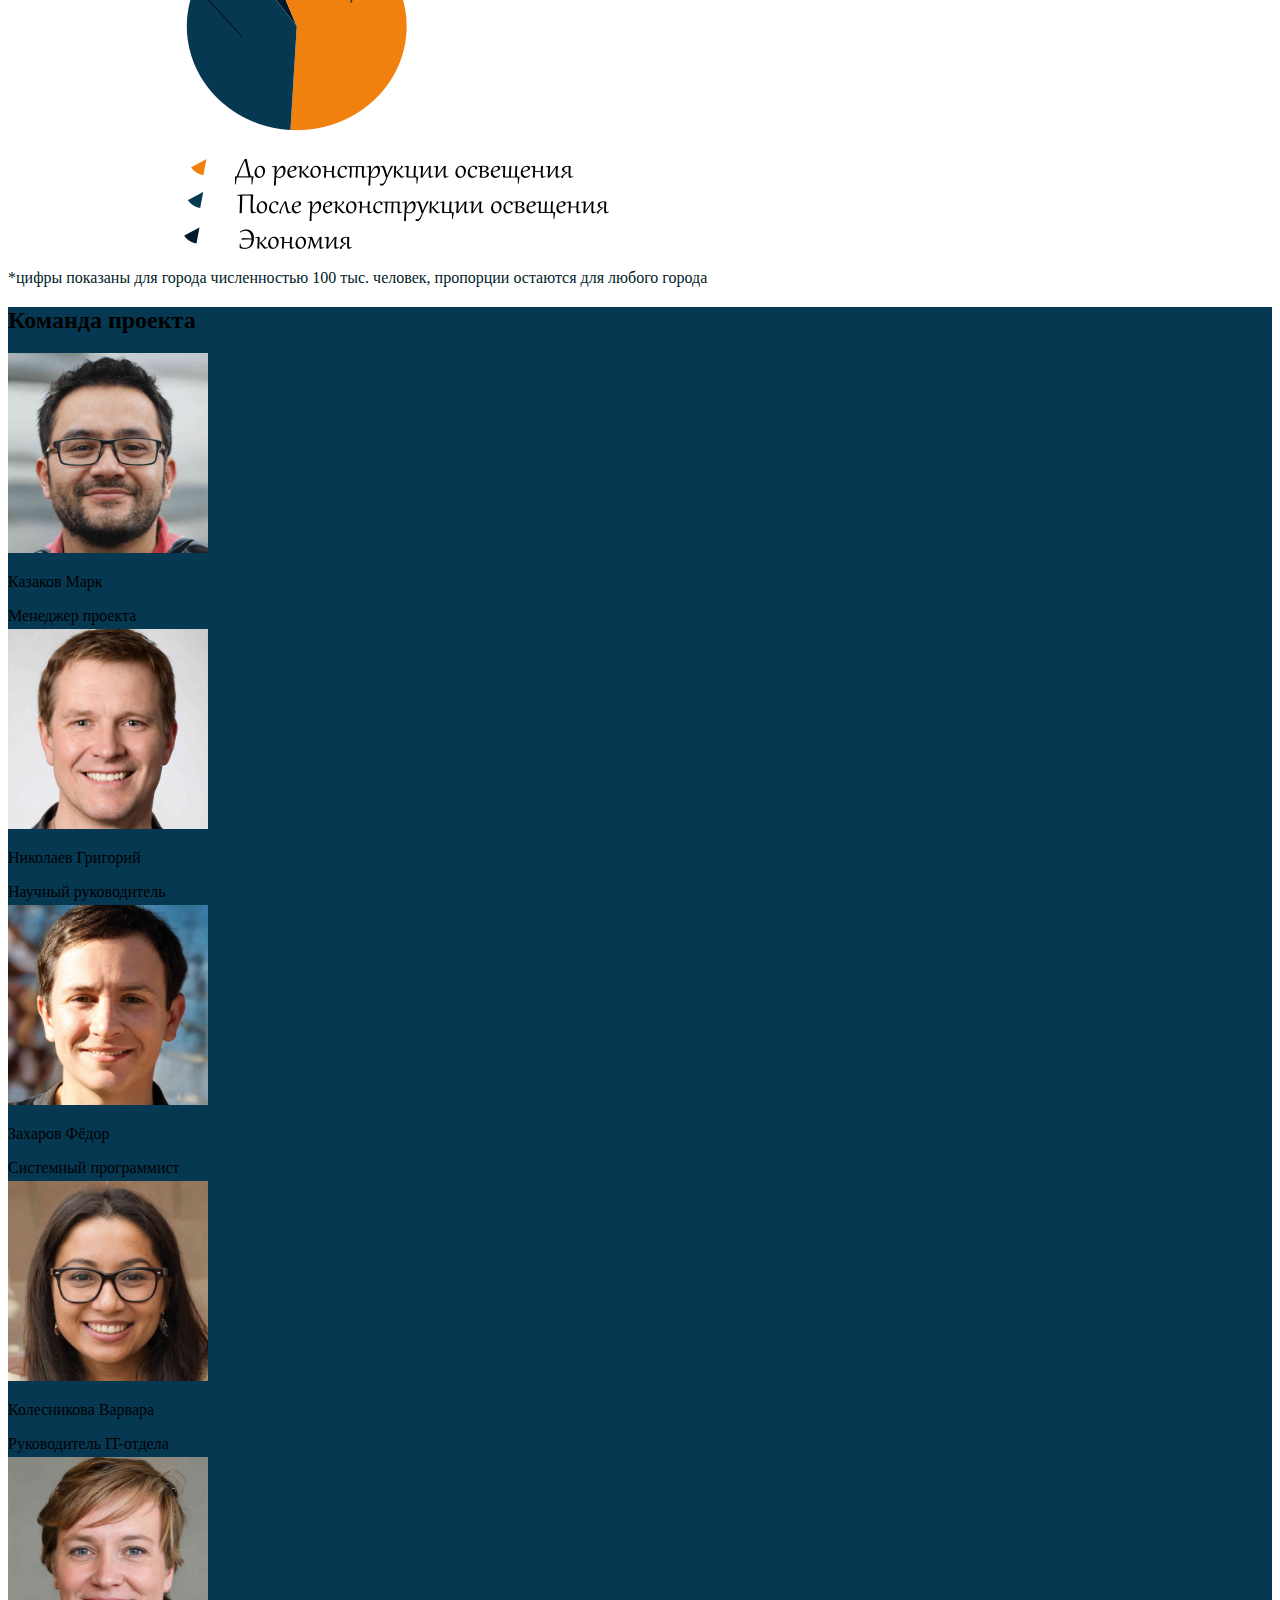
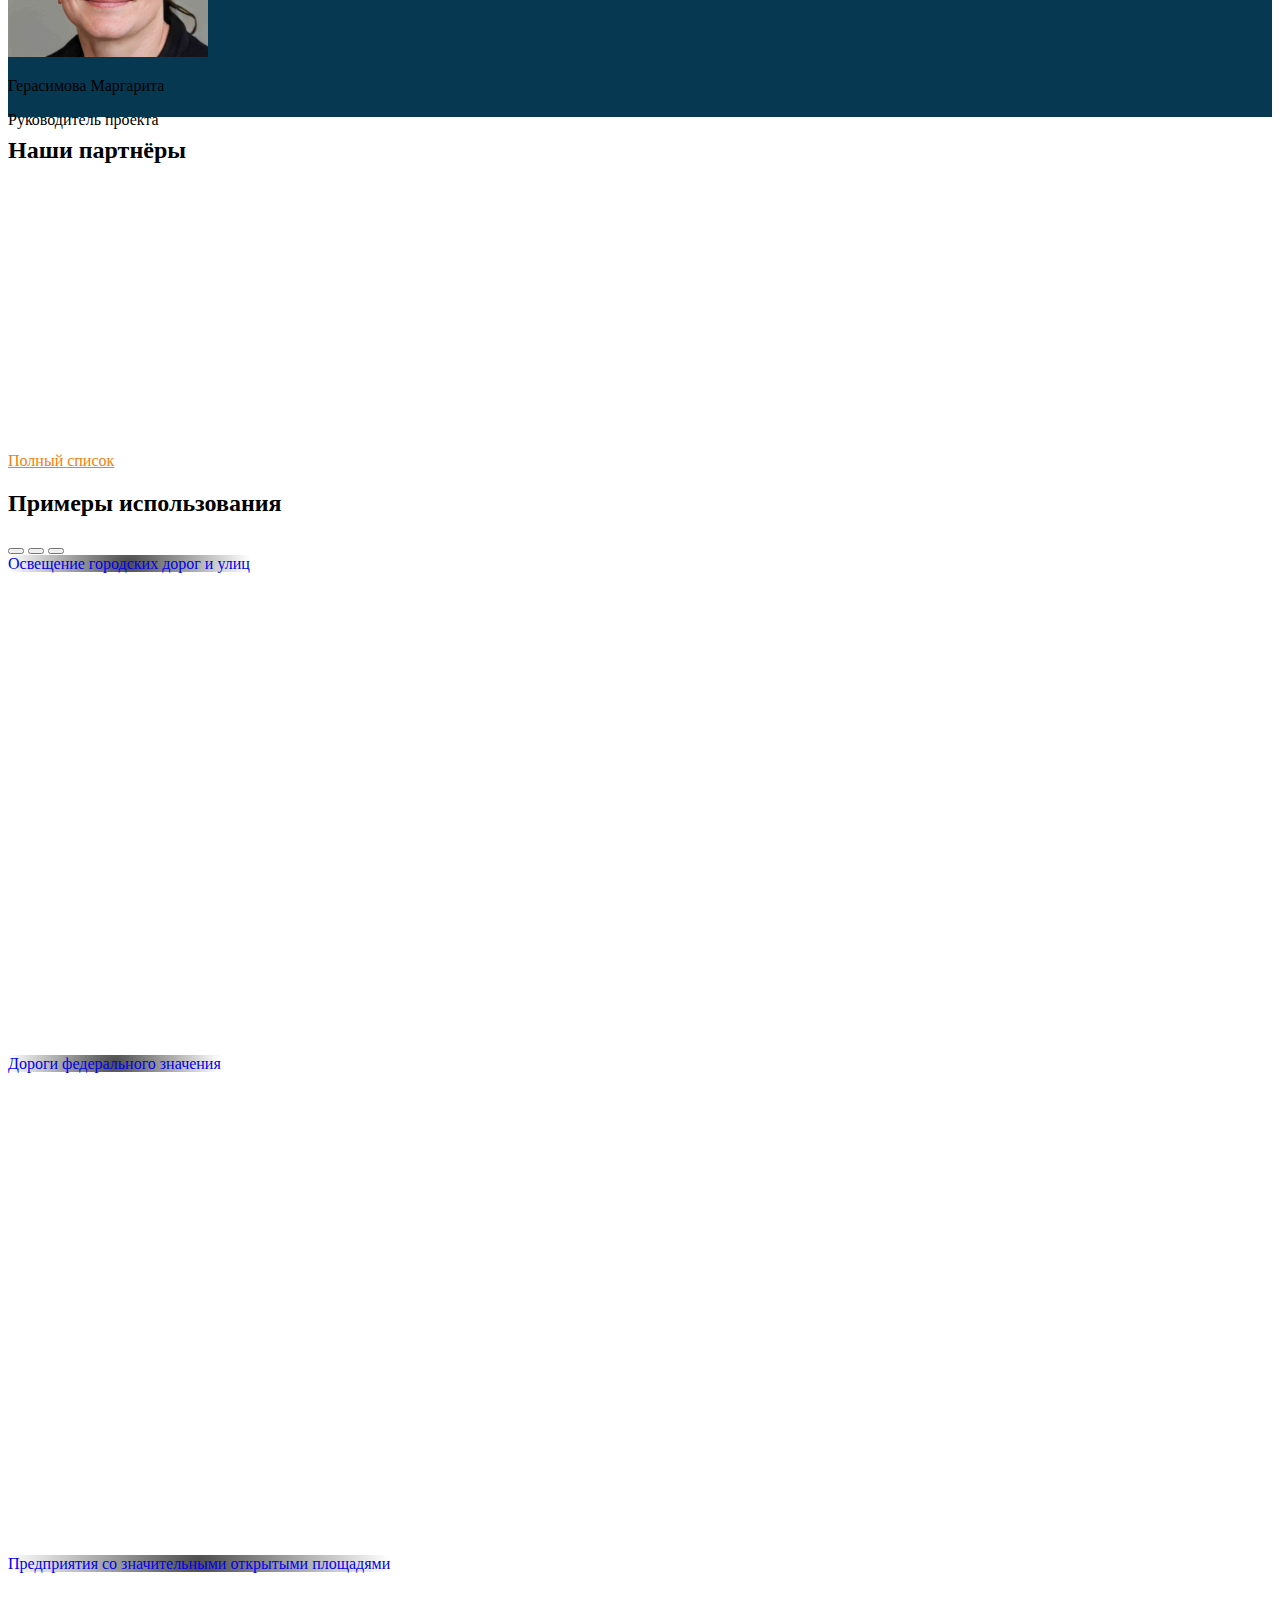
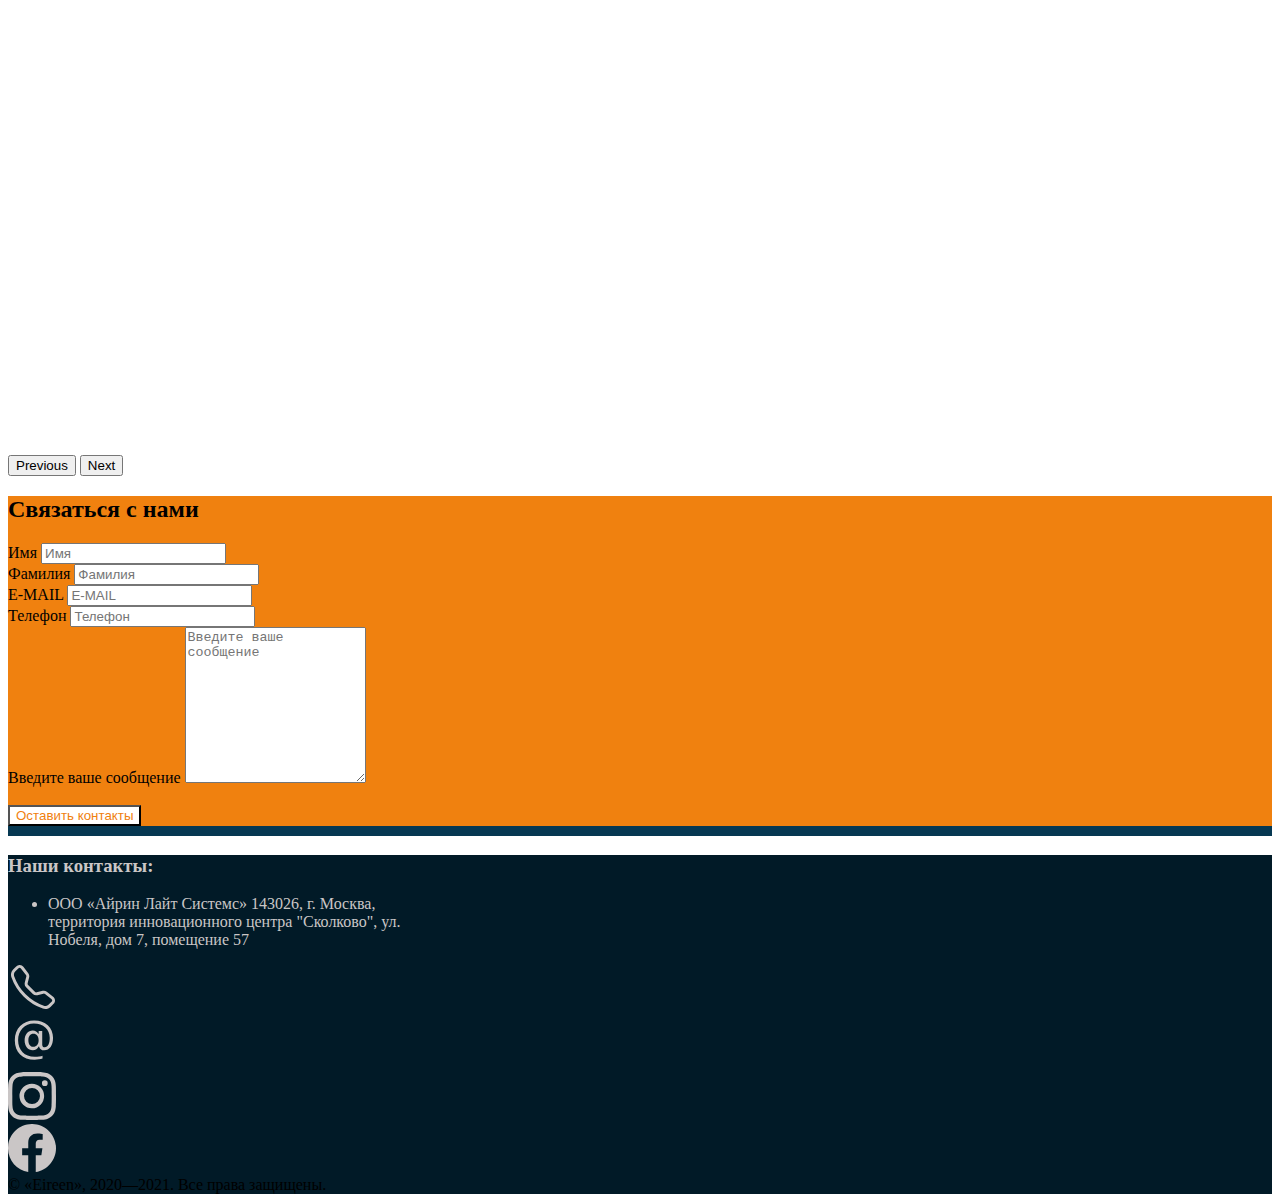
==== commit ba4f202c: "add empty hyperlinks for future pages" ====
--- a/index.html
+++ b/index.html
@@ -12,15 +12,17 @@
     <body>
         <header class="page-header">
             <nav class="d-flex flex-wrap align-items-center justify-content-center justify-content-md-between py-3 px-4 bg-primary-1 fixed-top dropdown">
-                <a href="index.html" class="d-flex align-items-center col-md-auto mb-2 mb-md-0 text-dark text-decoration-none">
-                    <img id="logo" src="images/logom.png" alt="Eireen" />
-                </a>
-                <div class="col d-flex d-md-none justify-content-end">
-                    <button class="navbar-toggler bg-accent-1 d-flex justify-content-center" data-bs-toggle="collapse" data-bs-target="#header-collapse">
-                        <svg xmlns="http://www.w3.org/2000/svg" width="24" height="24" class="bi bi-list" viewBox="0 0 16 16">
-                            <path fill-rule="evenodd" d="M2.5 12a.5.5 0 0 1 .5-.5h10a.5.5 0 0 1 0 1H3a.5.5 0 0 1-.5-.5zm0-4a.5.5 0 0 1 .5-.5h10a.5.5 0 0 1 0 1H3a.5.5 0 0 1-.5-.5zm0-4a.5.5 0 0 1 .5-.5h10a.5.5 0 0 1 0 1H3a.5.5 0 0 1-.5-.5z" />
-                        </svg>
-                    </button>
+                <div class="static-header d-flex flex-wrap align-items-center justify-content-center">
+                    <a href="index.html" class="d-flex align-items-center col-md-auto mb-2 mb-md-0 text-dark text-decoration-none">
+                        <img id="logo" src="images/logom.png" alt="Eireen" />
+                    </a>
+                    <div class="col d-flex d-md-none justify-content-end">
+                        <button class="navbar-toggler bg-accent-1 d-flex justify-content-center" data-bs-toggle="collapse" data-bs-target="#header-collapse">
+                            <svg xmlns="http://www.w3.org/2000/svg" width="24" height="24" class="bi bi-list" viewBox="0 0 16 16">
+                                <path fill-rule="evenodd" d="M2.5 12a.5.5 0 0 1 .5-.5h10a.5.5 0 0 1 0 1H3a.5.5 0 0 1-.5-.5zm0-4a.5.5 0 0 1 .5-.5h10a.5.5 0 0 1 0 1H3a.5.5 0 0 1-.5-.5zm0-4a.5.5 0 0 1 .5-.5h10a.5.5 0 0 1 0 1H3a.5.5 0 0 1-.5-.5z" />
+                            </svg>
+                        </button>
+                    </div>
                 </div>
                 <div class="col-12 col-md-auto mb-2 mb-md-0 d-md-block collapse" id="header-collapse">
                     <ul class="nav justify-content-center flex-column flex-md-row">
@@ -80,7 +82,7 @@
             <!-- Slogan section -->
             <section id="slogan" style="height: 400px;">
                 <div class="mask-wrapper">
-                    <div class="mask-top d-flex align-items-center justify-content-center circle-item" style="height: 400px; background-color: white;">
+                    <div class="mask-top d-flex align-items-center justify-content-center circle-item bg-white" style="height: 400px;">
                         <div class="text-center">
                             <h1 class="fg-primary-1"><strong>Свет путешествует с тобой</strong></h1>
                             <span class="fg-accent-1">Eireen Light Systems</span>
@@ -93,21 +95,21 @@
             <!-- Achievements section -->
             <section id="achievements" class="pb-5 d-flex justify-content-center">
                 <div class="container row">
-                    <div class="col text-center my-2">
-                        <img src="images/achi-avard.png" style="width: 150px; height: 150px; border-radius: 5%;">
+                    <a href="#" class="achievement-item col text-center my-2">
+                        <img src="images/achi-avard.png">
                         <p class="display-1"><strong class="fg-accent-1"><span class="increase-number" data-max="3">0</span></strong></p>
                         <p class="h4 fg-primary-2">диплома участника проектов</p>
-                    </div>
-                    <div class="col text-center my-2">
-                        <img src="images/achi-buildings.png" style="width: 150px; height: 150px; border-radius: 5%;">
+                    </a>
+                    <a href="#" class="achievement-item col text-center my-2">
+                        <img src="images/achi-buildings.png">
                         <p class="display-1" number><strong class="fg-accent-1"><span class="increase-number" data-max="21">0</span>+</strong></p>
                         <p class="h4 fg-primary-2">задействованных городов</p>
-                    </div>
-                    <div class="col text-center my-2">
-                        <img src="images/achi-street-light.png" style="width: 150px; height: 150px; border-radius: 5%;">
+                    </a>
+                    <a href="#" class="achievement-item col text-center my-2">
+                        <img src="images/achi-street-light.png">
                         <p class="display-1"><strong class="fg-accent-1"><span class="increase-number" data-max="80000">0</span></strong></p>
                         <p class="h4 fg-primary-2">автономных групп светильников</p>
-                    </div>
+                    </a>
                 </div>
             </section>
             <!-- Achievements section -->
@@ -187,6 +189,9 @@
                             </p>
                         </div>
                     </div>
+                    <div class="d-flex justify-content-center">
+                        <a href="#" class="btn btn-outline-none fg-accent-1 bg-primary-1 border-accent-1">О продукте</a>
+                    </div>
                 </div>
             </section>
             <!-- Advantages section -->
@@ -197,7 +202,7 @@
                     <img class="stat" src="images/control.png" />
                 </div>
                 <p /><div class="d-flex flex-wrap align-items-center justify-content-center">
-                    <button type="button" class="btn btn-primary bg-accent-1 border-accent-1" onclick="window.location.href='control-and-management.html'">Узнать больше</button>
+                    <button type="button" class="btn btn-outline-none fg-white bg-accent-1 border-accent-1" onclick="window.location.href='control-and-management.html'">Узнать больше</button>
                 </div>
             </section>
             <!-- Control and management section -->
@@ -259,13 +264,16 @@
             <!-- Partners section -->
             <section id="partners" class="py-5">
                 <h2 class="h1 text-center mb-5"><a name="partners">Наши партнёры</a></h2>
-                <div class="d-flex justify-content-center flex-wrap">
+                <div class="d-flex justify-content-center flex-wrap mb-3">
                     <img class="partner-logo" src="images/logo-fasie.png" />
                     <img class="partner-logo" src="images/logo-izhgorsvet.png" />
                     <img class="partner-logo" src="images/logo-irz.png" />
                     <img class="partner-logo" src="images/logo-skolkovo.png" />
                     <img class="partner-logo" src="images/logo-innoagency.png" />
                     <img class="partner-logo" src="images/logo-msur.png" />
+                </div>
+                <div class="d-flex justify-content-center">
+                    <a href="#" class="btn btn-outline-none fg-accent-1 bg-white border-accent-1">Полный список</a>
                 </div>
             </section>
             <!-- Partners section -->
@@ -280,19 +288,19 @@
                     </div>
                     <div class="carousel-inner">
                         <div class="carousel-item active" style="background-image: url(images/lite/slider-usage-examples-1-lite.jpg);">
-                            <div class="carousel-caption">
-                                <p class="h4">Освещение городских дорог и улиц</p>
-                            </div>
+                            <a href="#" class="carousel-caption">
+                                <span class="h4">Освещение городских дорог и улиц</span>
+                            </a>
                         </div>
                         <div class="carousel-item" style="background-image: url(images/lite/slider-usage-examples-2-lite.jpg);">
-                            <div class="carousel-caption">
-                                <p class="h4">Дороги федерального значения</p>
-                            </div>
+                            <a href="#" class="carousel-caption">
+                                <span class="h4">Дороги федерального значения</span>
+                            </a>
                         </div>
                         <div class="carousel-item" style="background-image: url(images/lite/slider-usage-examples-3-lite.jpg);">
-                            <div class="carousel-caption">
-                                <p class="h4">Предприятия со значительными открытыми площадями</p>
-                            </div>
+                            <a href="#" class="carousel-caption">
+                                <span class="h4">Предприятия со значительными открытыми площадями</span>
+                            </a>
                         </div>
                     </div>
                     <button class="carousel-control-prev" type="button" data-bs-target="#usage-examples-carousel" data-bs-slide="prev">
@@ -337,7 +345,7 @@
                             <textarea class="form-control" id="exampleFormControlTextarea1" rows="10" placeholder="Введите ваше сообщение"></textarea>
                         </div>
                         <div class="col-md-15 text-center">
-                            <br /><button type="button" class="btn btn-light fg-accent-1">Оставить контакты</button>
+                            <br /><button type="button" class="btn fg-accent-1 bg-white">Оставить контакты</button>
                         </div>
                     </form>
                 </div>
@@ -389,7 +397,7 @@
                 </div>
             </div>
             <div class="d-flex justify-content-center border-top py-3">
-                <span class="text-secondary text-center">&copy; &laquo;Eireen&raquo;, 2020-2021. Все права защищены.</span>
+                <span class="text-secondary text-center">&copy; &laquo;Eireen&raquo;, 2020&mdash;2021. Все права защищены.</span>
             </div>
         </footer>
         <script src="https://cdn.jsdelivr.net/npm/bootstrap@5.1.3/dist/js/bootstrap.bundle.min.js" integrity="sha384-ka7Sk0Gln4gmtz2MlQnikT1wXgYsOg+OMhuP+IlRH9sENBO0LRn5q+8nbTov4+1p" crossorigin="anonymous"></script>
--- a/css/colors.css
+++ b/css/colors.css
@@ -5,6 +5,12 @@
     --color-accent-2: #CAC6C6;
 }
 
+.fg-white {
+    color: white !important;
+}
+.fg-black {
+    color: black !important;
+}
 .fg-primary-1 {
     color: var(--color-primary-1) !important;
 }
@@ -18,6 +24,12 @@
     color: var(--color-accent-2) !important;
 }
 
+.bg-white {
+    background-color: white !important;
+}
+.bg-black {
+    background-color: black !important;
+}
 .bg-primary-1 {
     background-color: var(--color-primary-1) !important;
 }
@@ -31,6 +43,12 @@
     background-color: var(--color-accent-2) !important;
 }
 
+.border-white {
+    border-color: white !important;
+}
+.border-black {
+    border-color: black !important;
+}
 .border-primary-1 {
     border-color: var(--color-primary-1) !important;
 }
--- a/css/main.css
+++ b/css/main.css
@@ -11,7 +11,13 @@
     background-repeat: no-repeat;
 }
 #usage-examples-carousel .carousel-caption {
+    text-decoration: none;
     background: radial-gradient(circle, rgba(0, 0, 0, 0.7) 0%, rgba(0, 0, 0, 0) 100%);
+    transition-duration: 100ms;
+    transition-property: color;
+}
+#usage-examples-carousel .carousel-caption:hover {
+    color: var(--color-accent-2);
 }
 
 #main-functions img {
@@ -20,6 +26,19 @@
 
 .navbar-toggler svg {
     fill: var(--color-primary-1);
+}
+
+.nav-link.fg-accent-1:hover {
+    color: white !important;
+}
+.nav-link.fg-accent-2:hover {
+    color: white !important;
+}
+
+@media (max-width: 767px) {
+    .static-header {
+        width: 100% !important;
+    }
 }
 
 .main {
@@ -52,6 +71,25 @@
 }
 .fade-in-item {
     opacity: 0;
+}
+
+.achievement-item {
+    text-decoration: none;
+}
+.achievement-item img {
+    width: 150px;
+    height: 150px;
+    border-radius: 5%;
+    transition-duration: 100ms;
+    transition-property: filter, transform;
+}
+.achievement-item:hover img {
+    filter: brightness(1.05);
+    transform: scale(1.05);
+}
+
+.btn-outline-none:focus {
+    box-shadow: none !important;
 }
 
 .partner-logo {
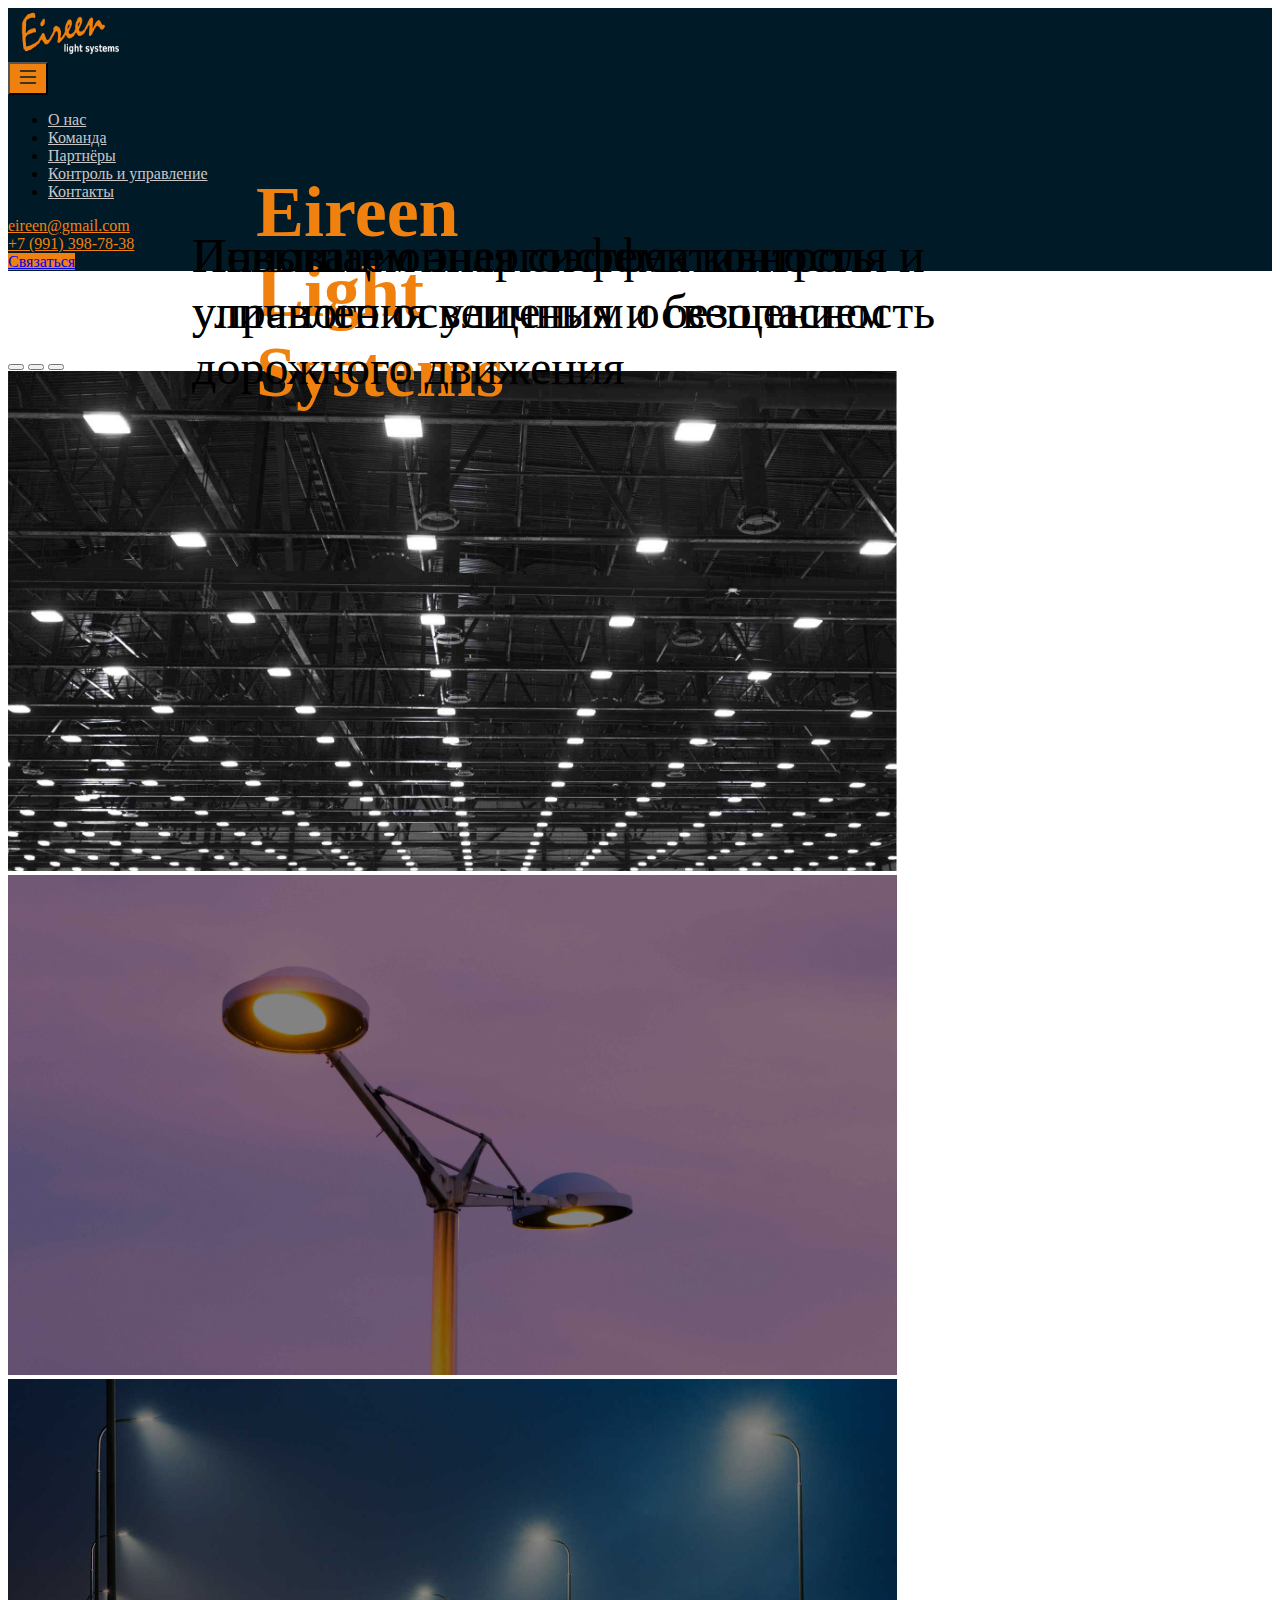
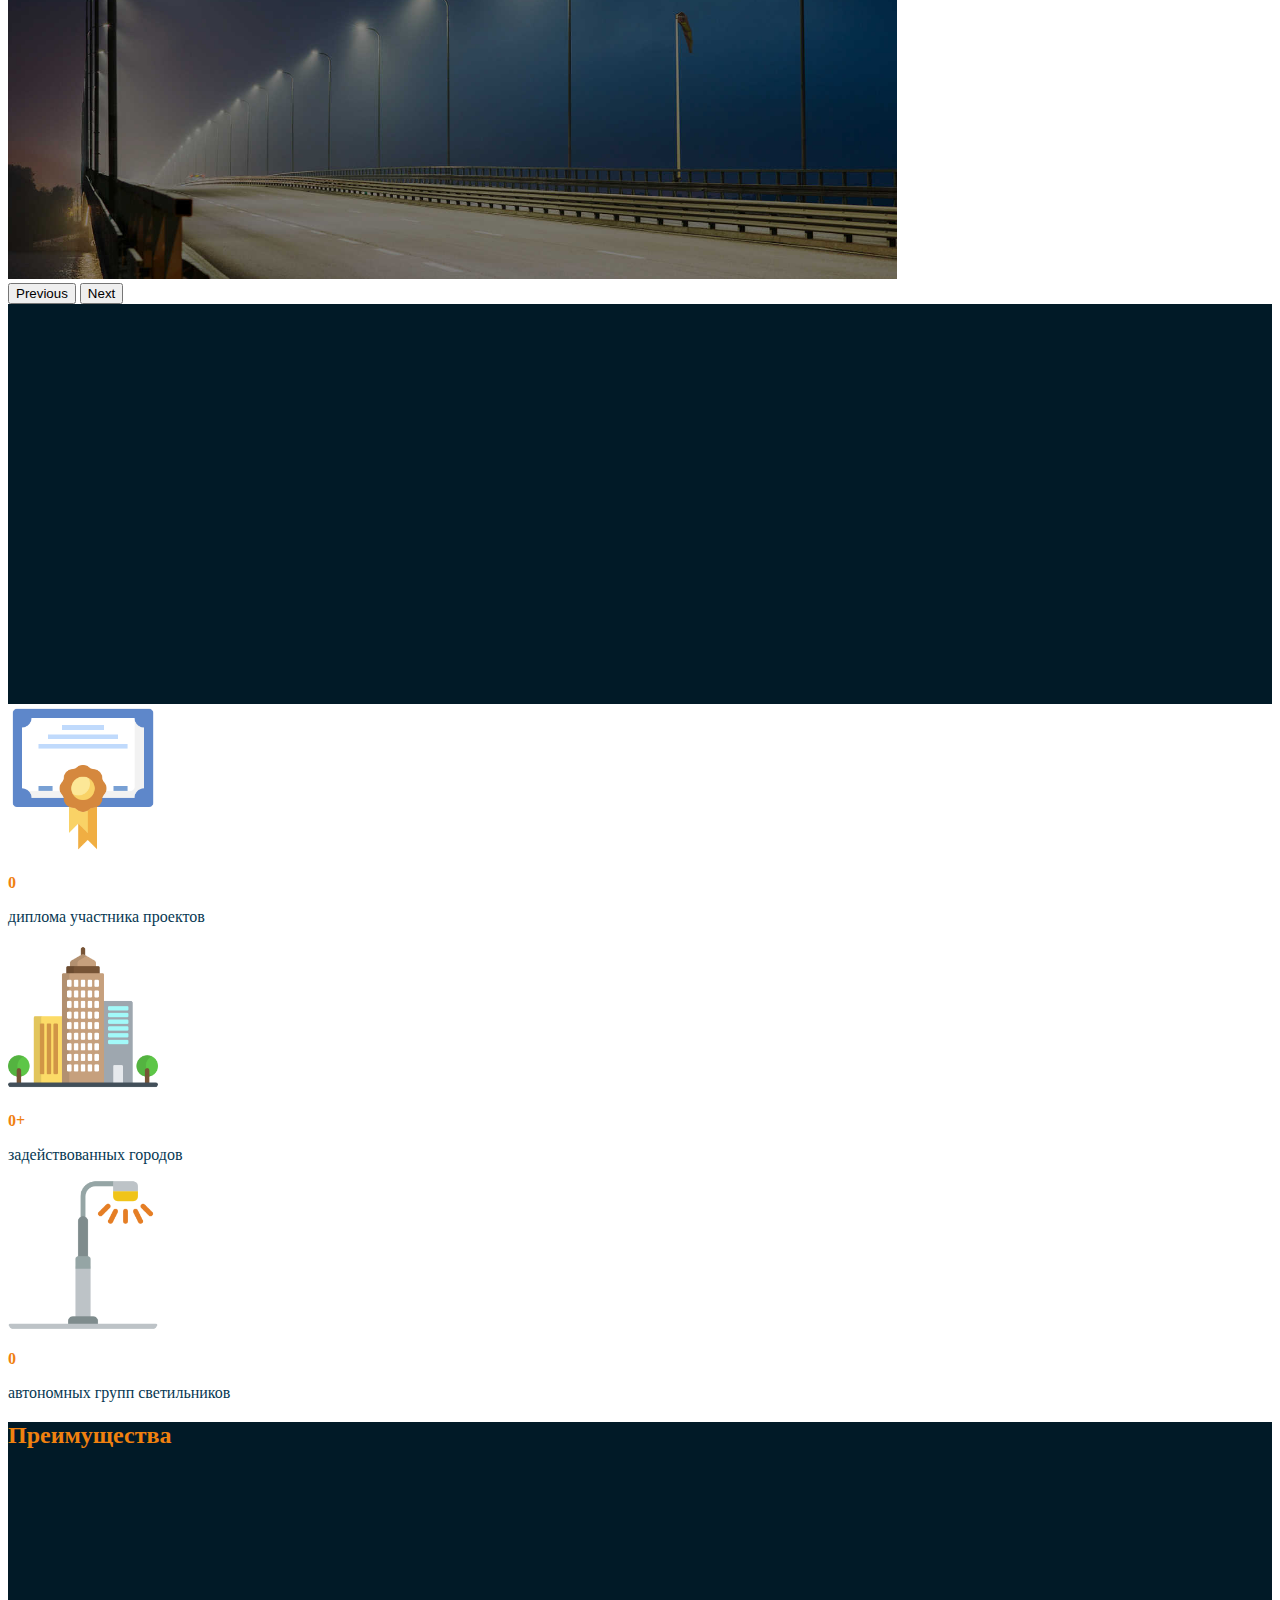
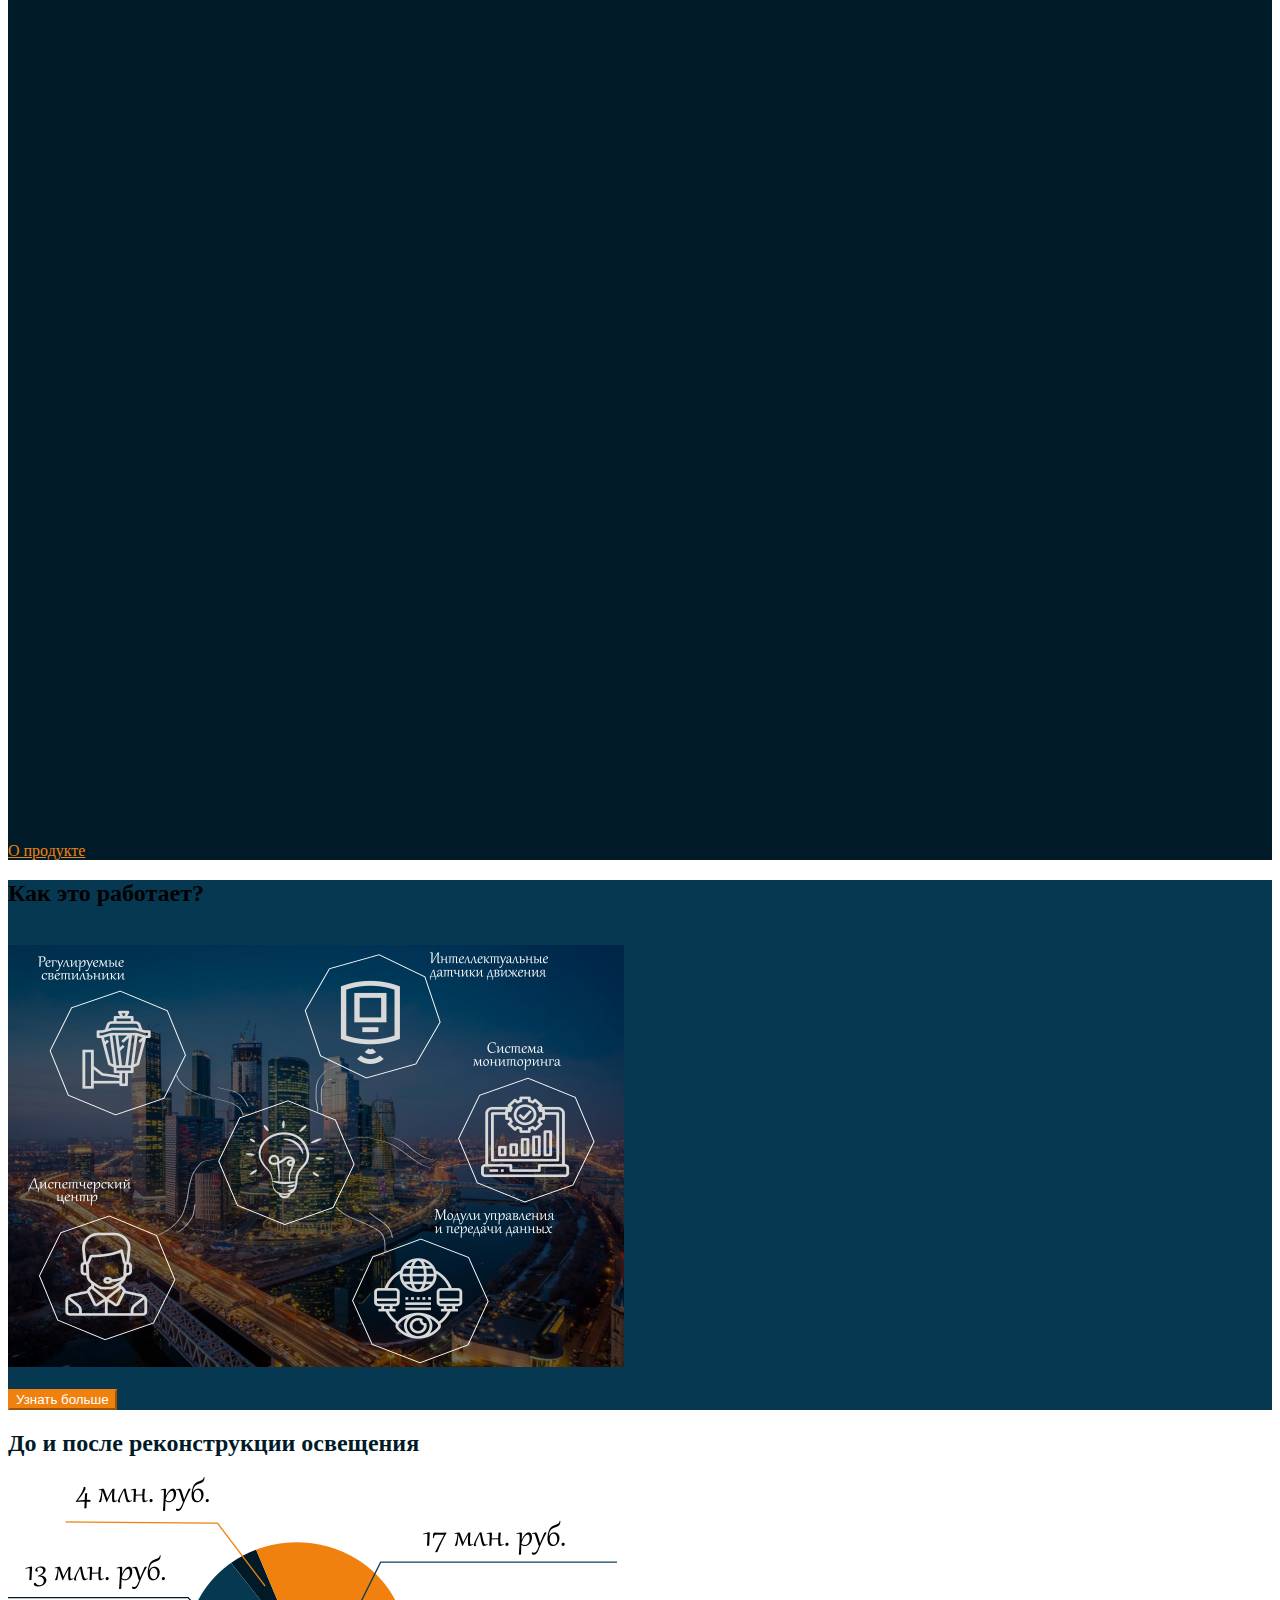
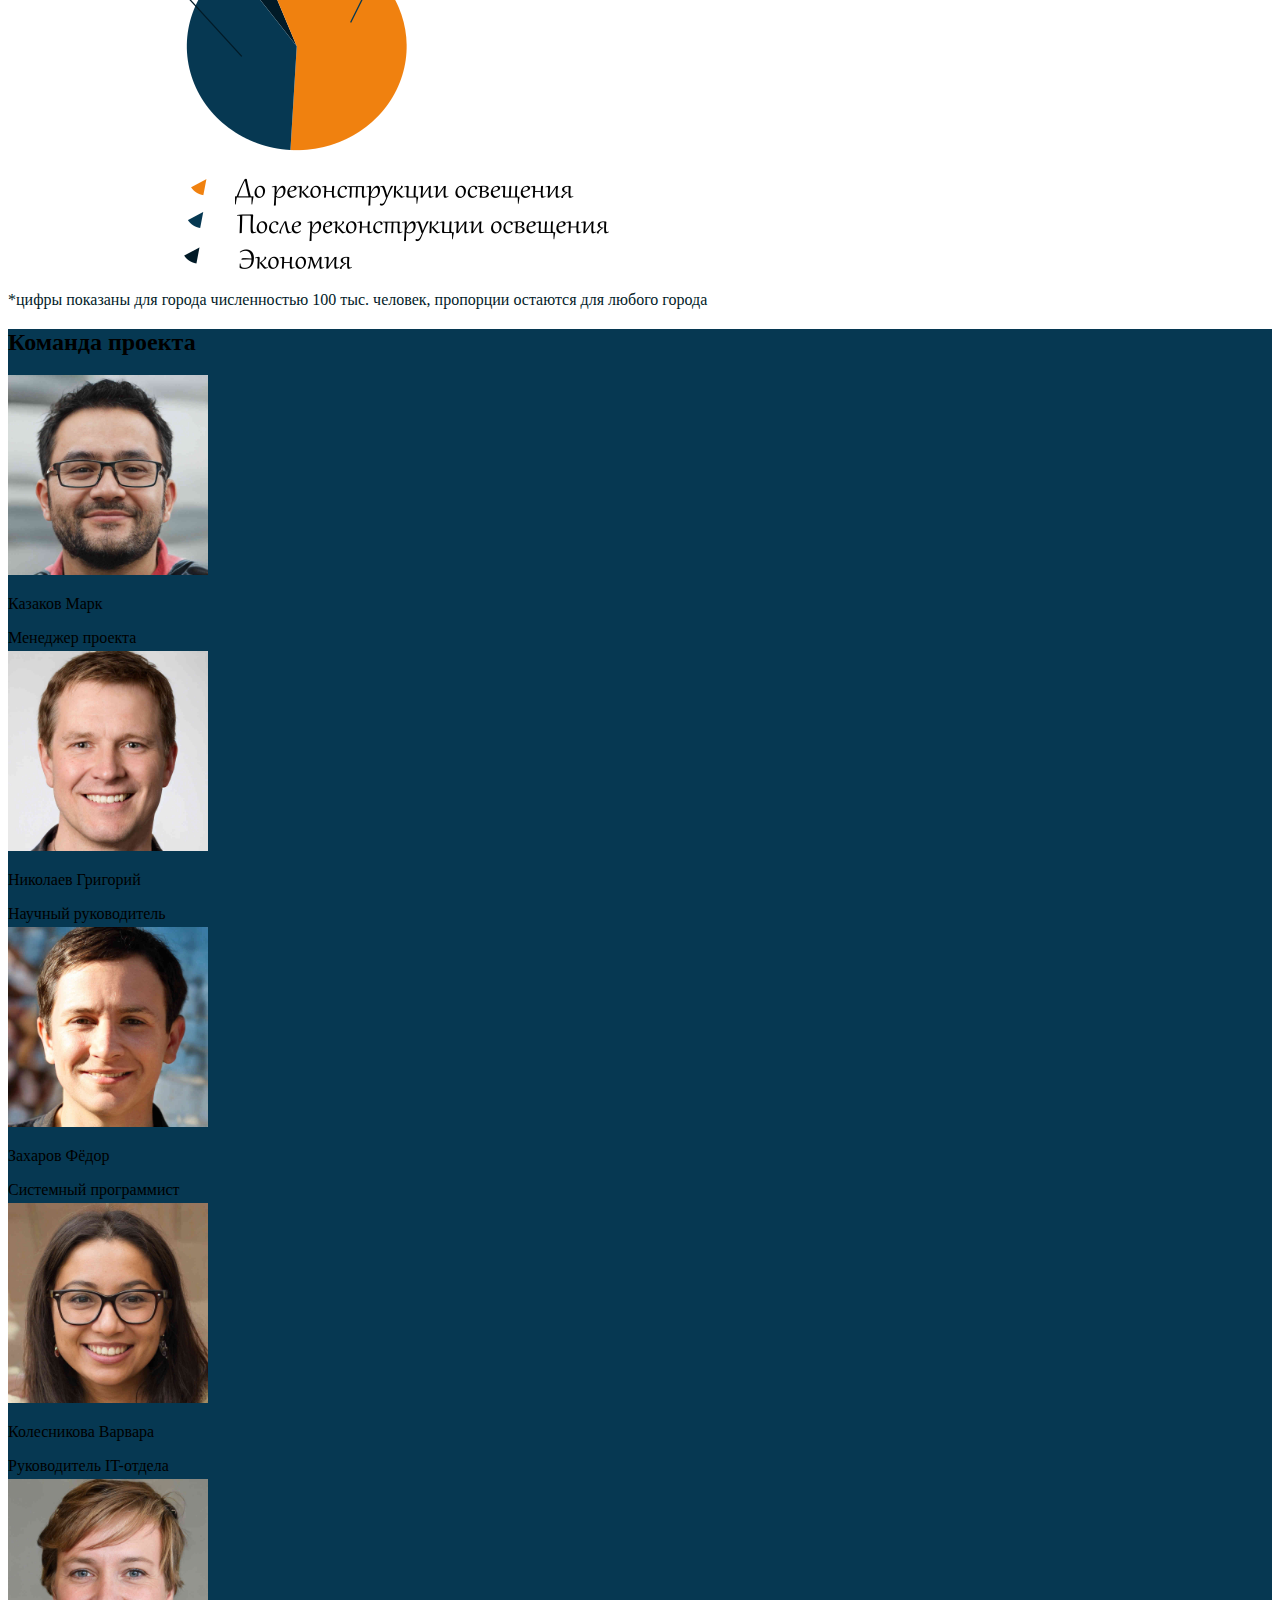
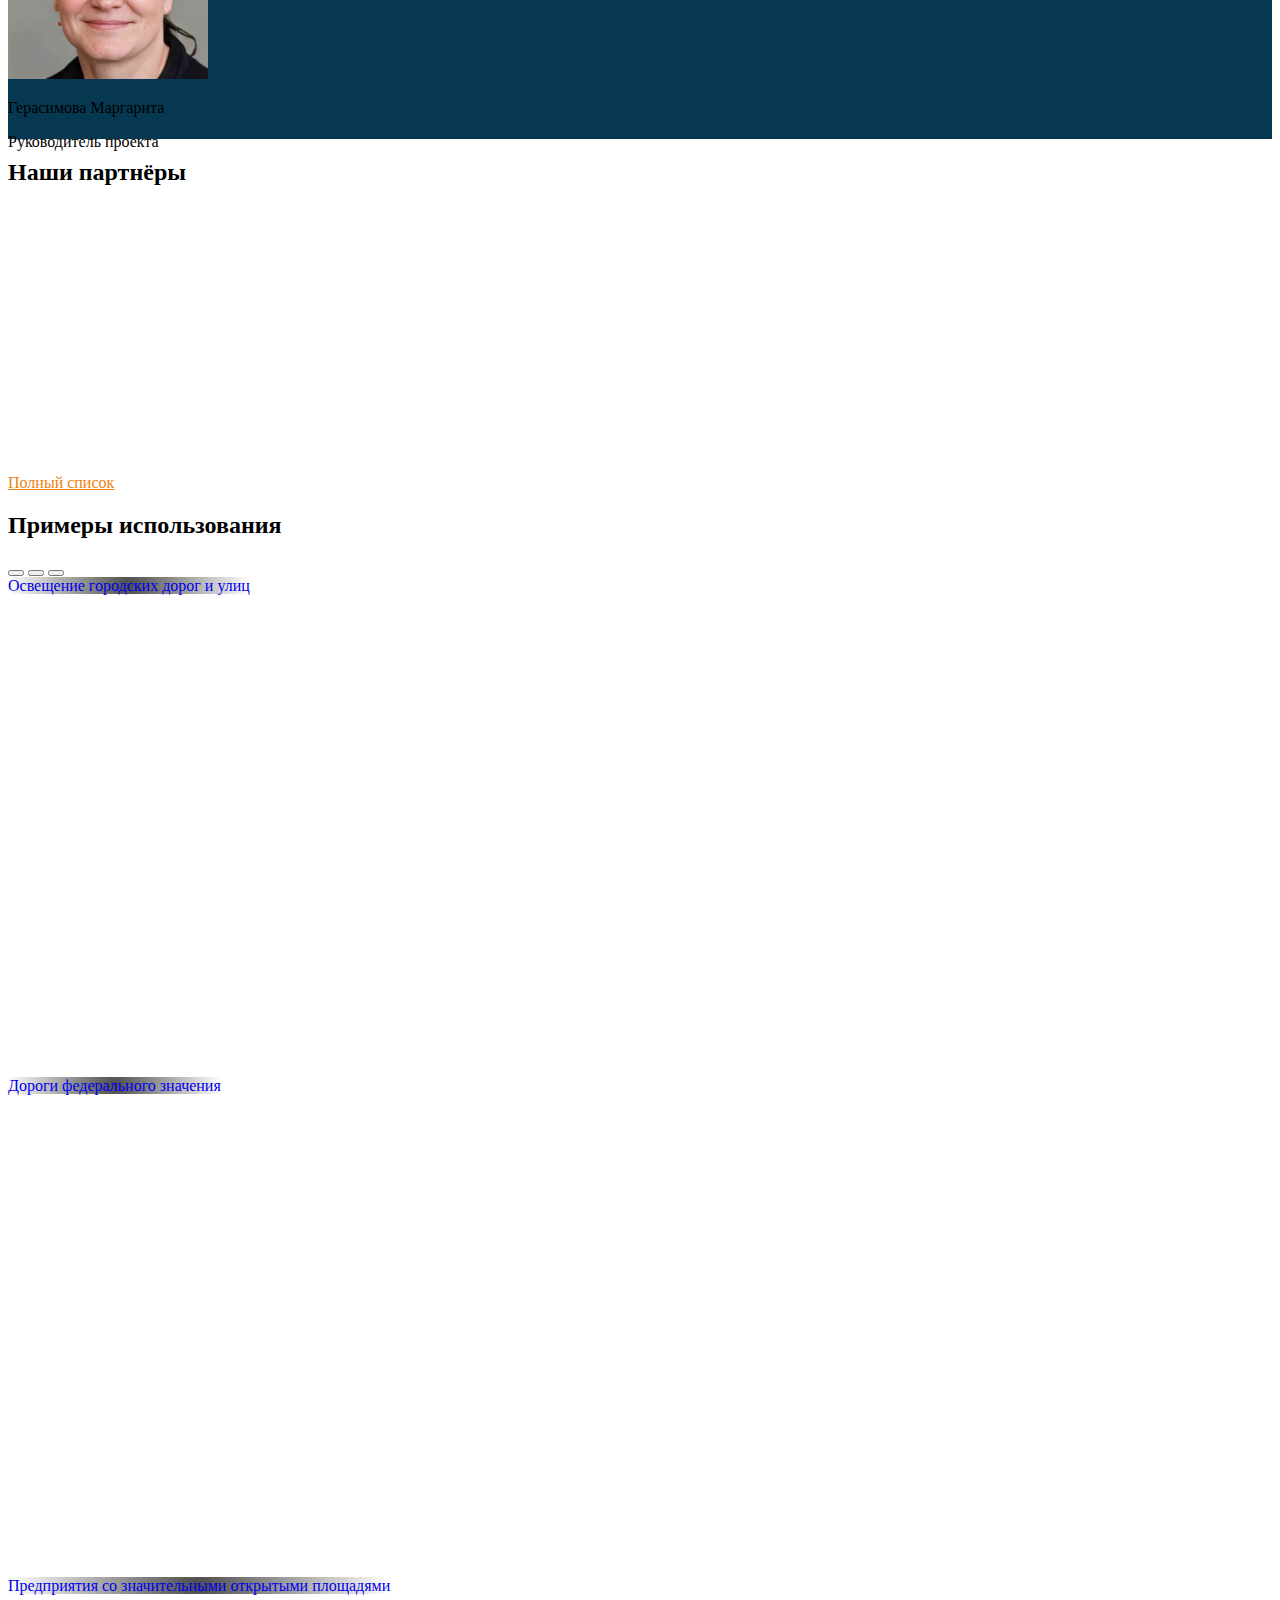
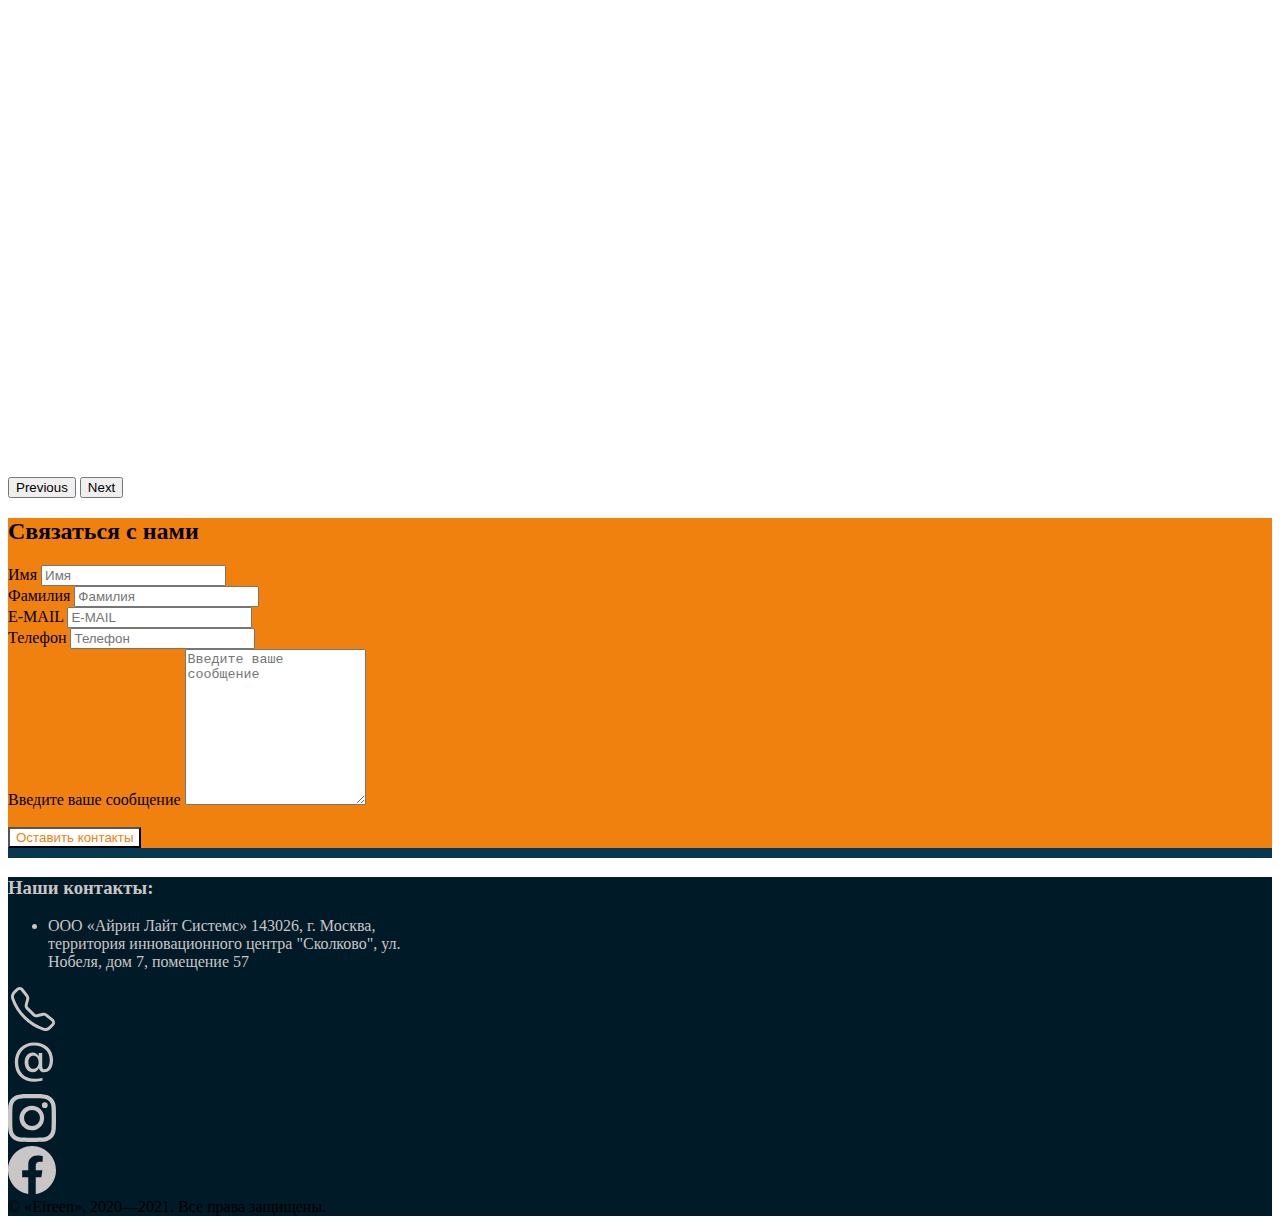
==== commit dbe99695: "fix HTML markup errors" ====
--- a/index.html
+++ b/index.html
@@ -56,15 +56,15 @@
                     </div>
                     <div class="carousel-inner">
                         <div class="carousel-item active">
-                            <img src="images/lite/slider-1-lite.jpg" class="d-block w-100" alt="..." style="object-fit: cover; height: 500px;">
+                            <img src="images/lite/slider-1-lite.jpg" class="d-block w-100" alt="Освещение в помещении" style="object-fit: cover; height: 500px;">
                             <p style="position: absolute;" class="fg-accent-1 display-header-a">Eireen<br>Light<br>Systems</p>
                         </div>
                         <div class="carousel-item">
-                            <img src="images/lite/slider-2-lite.jpg" class="d-block w-100" alt="..." style="object-fit: cover; height: 500px;">
+                            <img src="images/lite/slider-2-lite.jpg" class="d-block w-100" alt="Дорожный фонарный столб" style="object-fit: cover; height: 500px;">
                             <p style="position: absolute;" class="text-light display-text-a">Инновационная система контроля и управления уличным освещением</p>
                         </div>
                         <div class="carousel-item">
-                            <img src="images/lite/slider-3-lite.jpg" class="d-block w-100" alt="..." style="object-fit: cover; height: 500px;">
+                            <img src="images/lite/slider-3-lite.jpg" class="d-block w-100" alt="Освещение дороги" style="object-fit: cover; height: 500px;">
                             <p style="position: absolute;" class="text-light display-text-a">Повышаем энергоэффективность уличного освещения и безопасность дорожного движения</p>
                         </div>
                     </div>
@@ -96,17 +96,17 @@
             <section id="achievements" class="pb-5 d-flex justify-content-center">
                 <div class="container row">
                     <a href="#" class="achievement-item col text-center my-2">
-                        <img src="images/achi-avard.png">
+                        <img src="images/achi-avard.png" alt="Диплом">
                         <p class="display-1"><strong class="fg-accent-1"><span class="increase-number" data-max="3">0</span></strong></p>
                         <p class="h4 fg-primary-2">диплома участника проектов</p>
                     </a>
                     <a href="#" class="achievement-item col text-center my-2">
-                        <img src="images/achi-buildings.png">
-                        <p class="display-1" number><strong class="fg-accent-1"><span class="increase-number" data-max="21">0</span>+</strong></p>
+                        <img src="images/achi-buildings.png" alt="Город">
+                        <p class="display-1"><strong class="fg-accent-1"><span class="increase-number" data-max="21">0</span>+</strong></p>
                         <p class="h4 fg-primary-2">задействованных городов</p>
                     </a>
                     <a href="#" class="achievement-item col text-center my-2">
-                        <img src="images/achi-street-light.png">
+                        <img src="images/achi-street-light.png" alt="Дорожный фонарный столб">
                         <p class="display-1"><strong class="fg-accent-1"><span class="increase-number" data-max="80000">0</span></strong></p>
                         <p class="h4 fg-primary-2">автономных групп светильников</p>
                     </a>
@@ -196,23 +196,26 @@
             </section>
             <!-- Advantages section -->
             <!-- Control and management section -->
-            <section id="stat" class="py-5 bg-primary-2">
+            <section id="control-and-management" class="py-5 bg-primary-2">
                 <h2 class="h1 text-center text-light">Как это работает?</h2>
-                <p /><div class="d-flex flex-wrap align-items-center justify-content-center">
-                    <img class="stat" src="images/control.png" />
-                </div>
-                <p /><div class="d-flex flex-wrap align-items-center justify-content-center">
+                <br>
+                <div class="d-flex flex-wrap align-items-center justify-content-center">
+                    <img class="stat" src="images/control.png" alt="Схема компонентов системы освещения" />
+                </div>
+                <br>
+                <div class="d-flex flex-wrap align-items-center justify-content-center">
                     <button type="button" class="btn btn-outline-none fg-white bg-accent-1 border-accent-1" onclick="window.location.href='control-and-management.html'">Узнать больше</button>
                 </div>
             </section>
             <!-- Control and management section -->
             <!-- Statistics section -->
-            <section id="stat" class="py-5">
+            <section id="statistics" class="py-5">
                 <h2 class="h1 text-center fg-primary-1">До и после реконструкции освещения</h2>
                 <div class="d-flex flex-wrap align-items-center justify-content-center">
-                    <img class="stat" src="images/stat.png" />
-                </div>
-                <p /><div class="text-center fg-primary-1">
+                    <img class="stat" src="images/stat.png" alt="Затраты на электроэнергию и обслуживание системы до и после реконструкции" />
+                </div>
+                <br>
+                <div class="text-center fg-primary-1">
                     *цифры показаны для города численностью 100 тыс. человек, пропорции остаются для любого города
                 </div>
             </section>
@@ -265,12 +268,12 @@
             <section id="partners" class="py-5">
                 <h2 class="h1 text-center mb-5"><a name="partners">Наши партнёры</a></h2>
                 <div class="d-flex justify-content-center flex-wrap mb-3">
-                    <img class="partner-logo" src="images/logo-fasie.png" />
-                    <img class="partner-logo" src="images/logo-izhgorsvet.png" />
-                    <img class="partner-logo" src="images/logo-irz.png" />
-                    <img class="partner-logo" src="images/logo-skolkovo.png" />
-                    <img class="partner-logo" src="images/logo-innoagency.png" />
-                    <img class="partner-logo" src="images/logo-msur.png" />
+                    <img class="partner-logo" src="images/logo-fasie.png" alt="Фонд содействия инновациям" />
+                    <img class="partner-logo" src="images/logo-izhgorsvet.png" alt="Горсвет" />
+                    <img class="partner-logo" src="images/logo-irz.png" alt="Ижевский радиозавод" />
+                    <img class="partner-logo" src="images/logo-skolkovo.png" alt="Сколково" />
+                    <img class="partner-logo" src="images/logo-innoagency.png" alt="Агенство инноваций города Москвы" />
+                    <img class="partner-logo" src="images/logo-msur.png" alt="Министерство цифрового развития Удмуртской Республики" />
                 </div>
                 <div class="d-flex justify-content-center">
                     <a href="#" class="btn btn-outline-none fg-accent-1 bg-white border-accent-1">Полный список</a>
@@ -319,33 +322,33 @@
             <section id="contact-us" class="py-5 bg-accent-1">
                 <h2 class="h1 text-center text-light mb-5">Связаться с нами</h2>
                 <div class="container d-flex align-items-center justify-content-center">
-                    <form>
+                    <form method="POST">
                         <div class="row mb-3">
                             <div class="col-sm-6 text-center">
-                                <label class="visually-hidden" for="specificSizeInputName">Имя</label>
-                                <input type="text" class="form-control" id="specificSizeInputName" placeholder="Имя">
+                                <label class="visually-hidden" for="contactFormFirstName">Имя</label>
+                                <input type="text" class="form-control" id="contactFormFirstName" name="ContactForm[firstName]" placeholder="Имя">
                             </div>
                             <div class="col-sm-6 text-center">
-                                <label class="visually-hidden" for="specificSizeInputName">Фамилия</label>
-                                <input type="text" class="form-control" id="specificSizeInputName" placeholder="Фамилия">
+                                <label class="visually-hidden" for="contactFormLastName">Фамилия</label>
+                                <input type="text" class="form-control" id="contactFormLastName" name="ContactForm[lastName]" placeholder="Фамилия">
                             </div>
                         </div>
                         <div class="row mb-3">
                             <div class="col-sm-6 text-center">
-                                <label class="visually-hidden" for="specificSizeInputName">E-MAIL</label>
-                                <input type="text" class="form-control" id="specificSizeInputName" placeholder="E-MAIL">
+                                <label class="visually-hidden" for="contactFormEmail">E-MAIL</label>
+                                <input type="text" class="form-control" id="contactFormEmail" name="ContactForm[email]" placeholder="E-MAIL">
                             </div>
                             <div class="col-sm-6 text-center">
-                                <label class="visually-hidden" for="specificSizeInputName">Телефон</label>
-                                <input type="text" class="form-control" id="specificSizeInputName" placeholder="Телефон">
+                                <label class="visually-hidden" for="contactFormPhone">Телефон</label>
+                                <input type="text" class="form-control" id="contactFormPhone" name="ContactForm[phone]" placeholder="Телефон">
                             </div>
                         </div>
                         <div class="mb-10">
-                            <label class="visually-hidden" for="specificSizeInputName">Введите ваше сообщение</label>
-                            <textarea class="form-control" id="exampleFormControlTextarea1" rows="10" placeholder="Введите ваше сообщение"></textarea>
+                            <label class="visually-hidden" for="contactFormMessage">Введите ваше сообщение</label>
+                            <textarea class="form-control" id="contactFormMessage" rows="10" name="ContactForm[message]" placeholder="Введите ваше сообщение"></textarea>
                         </div>
                         <div class="col-md-15 text-center">
-                            <br /><button type="button" class="btn fg-accent-1 bg-white">Оставить контакты</button>
+                            <br /><button type="submit" class="btn fg-accent-1 bg-white">Оставить контакты</button>
                         </div>
                     </form>
                 </div>
